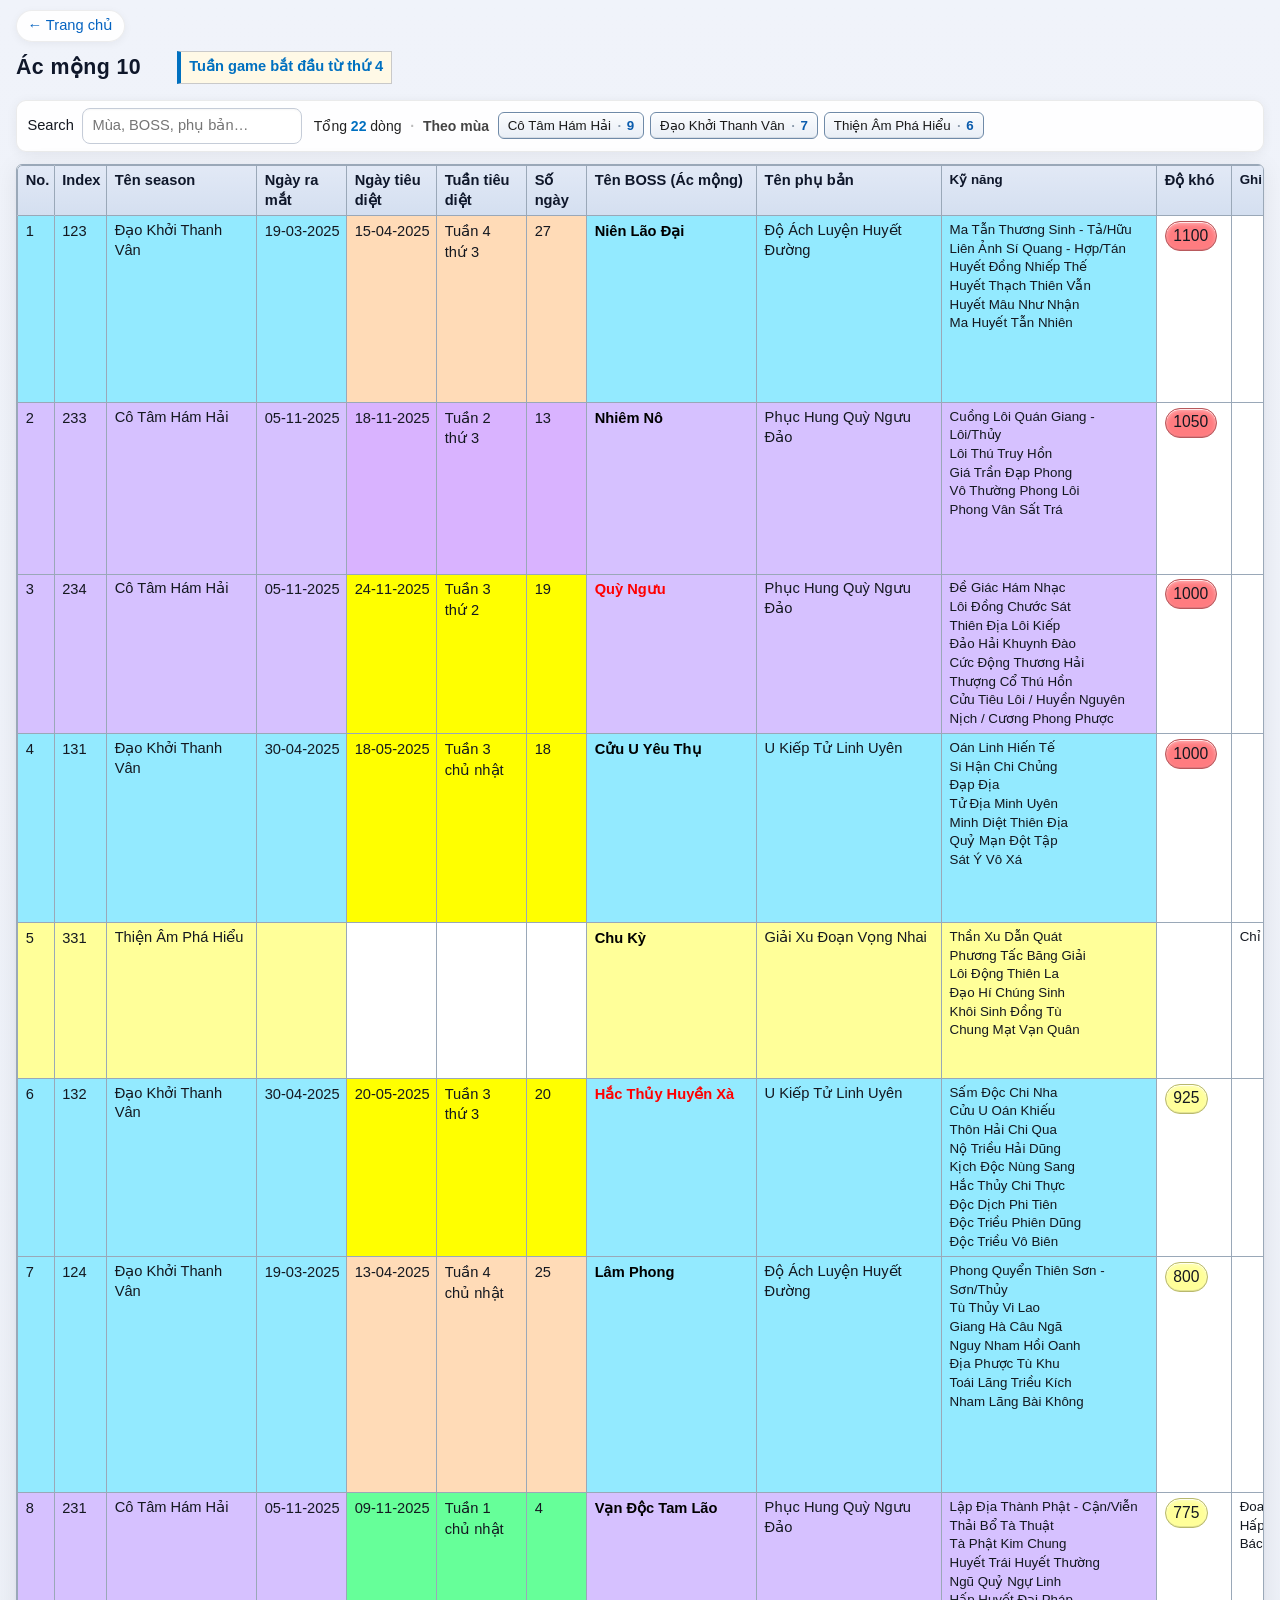
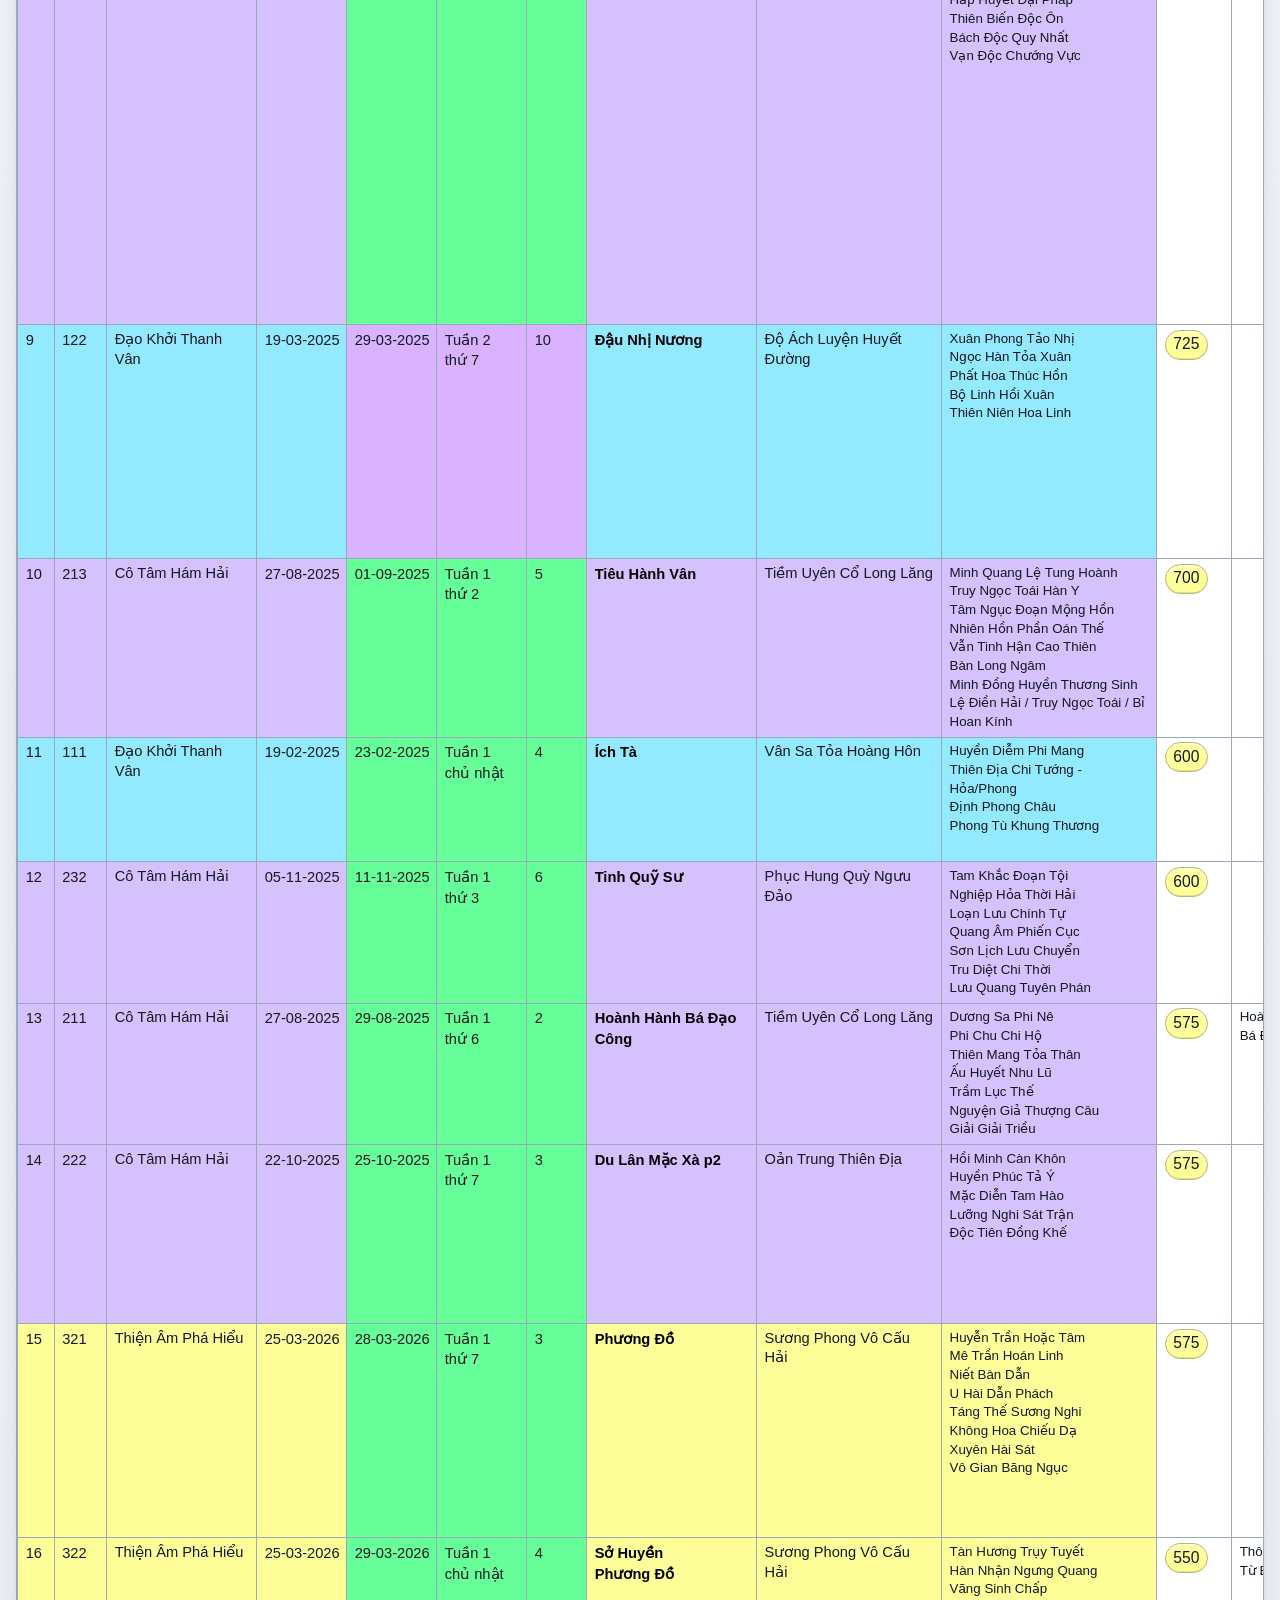
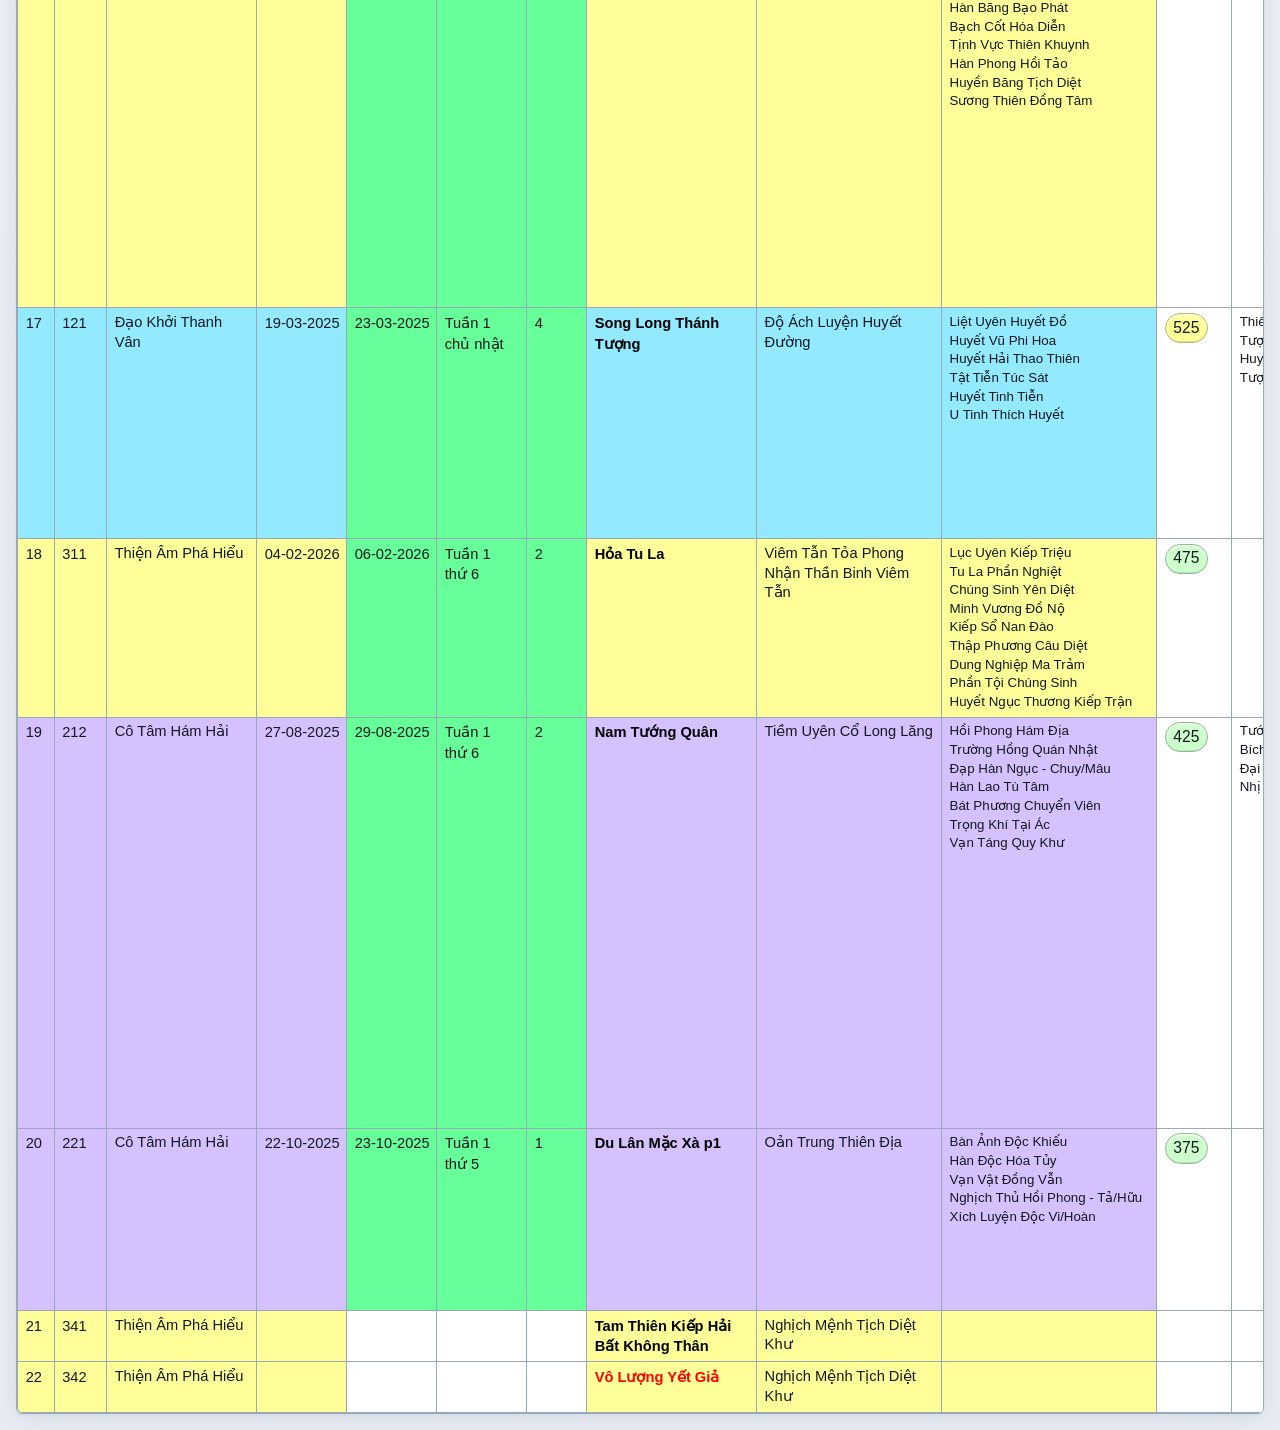
==== ac-mong-10.html @ 3aa164fb "Styling" ====
<!DOCTYPE html>
<html lang="vi">
  <head>
    <meta charset="utf-8" />
    <meta name="viewport" content="width=device-width, initial-scale=1" />
    <title>Ác mộng 10</title>
    <link rel="stylesheet" href="table-app.css" />
    <link rel="stylesheet" href="ac-mong-10.css" />
  </head>
  <body class="excel-boss-page">
    <nav class="site-nav"><a href="index.html">← Trang chủ</a></nav>
    <header class="excel-page-heading">
      <h1 id="page-title">Ác mộng 10</h1>
      <p class="ac-mong-note">Tuần game bắt đầu từ thứ 4</p>
    </header>
    <div class="toolbar">
      <label>
        Search
        <input type="search" id="search" placeholder="Mùa, BOSS, phụ bản…" autocomplete="off" />
      </label>
      <span id="status">Loading…</span>
    </div>
    <div class="table-scroll" id="table-wrap"></div>
    <script src="ac-mong-10.js"></script>
    <script src="table-app.js"></script>
    <script>
      (function () {
        var cols = [
          "No.",
          "Index",
          "Tên season",
          "Ngày ra mắt",
          "Ngày tiêu diệt",
          "Tuần tiêu diệt",
          "Số ngày",
          "Tên BOSS (Ác mộng)",
          "Tên phụ bản",
          "Kỹ năng",
          "Độ khó",
          "Ghi chú",
          "Ảnh",
        ];
        // Tỉ lệ % (tổng 100%) — cột Ảnh rộng hơn để hiển thị 1–3 hình
        var w = {
          "No.": "2.5%",
          Index: "3.5%",
          "Tên season": "10%",
          "Ngày ra mắt": "6%",
          "Ngày tiêu diệt": "6%",
          "Tuần tiêu diệt": "6%",
          "Số ngày": "4%",
          "Tên BOSS (Ác mộng)": "11.33%",
          "Tên phụ bản": "12.33%",
          "Kỹ năng": "14.34%",
          "Độ khó": "5%",
          "Ghi chú": "10%",
          Ảnh: "9%",
        };
        initBossTable({
          title: "Ác mộng 10",
          columns: cols,
          columnWidths: w,
          detailPage: "ac-mong-detail.html",
          searchKeys: ["Tên season", "Tên BOSS (Ác mộng)", "Tên phụ bản"],
          columnDisplay: {
            "No.": { noWrap: true },
            Index: { noWrap: true },
            "Ngày ra mắt": { type: "date", noWrap: true },
            "Ngày tiêu diệt": { type: "date", noWrap: true },
            "Số ngày": { noWrap: true },
            "Độ khó": { noWrap: true },
            "Kỹ năng": { preWrap: true },
            "Tên BOSS (Ác mộng)": { preWrap: true, bossExcel: true },
            "Ghi chú": { preWrap: true },
            Ảnh: { type: "images" },
          },
          tableExtraClass: "excel-ac-mong",
          skipBlankRows: true,
          seasonKey: "Tên season",
          statusLocale: "vi",
          cellBgMode: "ac-mong",
        });
      })();
    </script>
  </body>
</html>
---- table-app.css ----
* {
  box-sizing: border-box;
}

body {
  font-family: system-ui, -apple-system, Segoe UI, Roboto, sans-serif;
  margin: 0;
  padding: 1.25rem;
  background: #f5f6f8;
  color: #1a1a1a;
}

h1 {
  font-size: 1.35rem;
  font-weight: 600;
  margin: 0 0 0.75rem;
}

.toolbar {
  display: flex;
  flex-wrap: wrap;
  gap: 0.75rem;
  align-items: center;
  margin-bottom: 1rem;
}

.toolbar label {
  display: flex;
  align-items: center;
  gap: 0.5rem;
  font-size: 0.9rem;
}

#search {
  min-width: 220px;
  padding: 0.45rem 0.6rem;
  border: 1px solid #c8ccd4;
  border-radius: 6px;
  font: inherit;
}

#status {
  font-size: 0.85rem;
  color: #555;
}

.table-scroll {
  overflow-x: auto;
  overflow-y: auto;
  max-width: 100%;
  width: 100%;
  min-width: 0;
  border: 1px solid #c8ccd4;
  border-radius: 8px;
  background: #fff;
  box-shadow: 0 1px 2px rgba(0, 0, 0, 0.06);
  -webkit-overflow-scrolling: touch;
}

/* Khớp layout bảng Excel khi chỉ dùng table-app; trang boss ghi đè/ bổ sung trong ac-mong-10.css */
.table-scroll > table {
  min-width: 1500px;
}

.data-table {
  width: 100%;
  border-collapse: collapse;
  font-size: 0.875rem;
}

/* table-layout + col widths (used when columnWidths passed from initBossTable) */
.data-table.data-table--fixed {
  table-layout: fixed;
  width: auto;
  min-width: 100%;
}

/* Trang listing: --fixed không được kéo min-width xuống 100% — khớp ac-mong-10 */
.table-scroll > table.data-table.data-table--fixed {
  width: max(100%, 1500px);
  min-width: 1500px;
}

.data-table.data-table--fixed th,
.data-table.data-table--fixed td {
  overflow-wrap: break-word;
  word-wrap: break-word;
}

.data-table th,
.data-table td {
  border: 1px solid #d8dbe3;
  padding: 0.5rem 0.65rem;
  text-align: left;
  vertical-align: top;
}

.data-table thead th {
  background: #2c3e50;
  color: #fff;
  font-weight: 600;
  white-space: nowrap;
  cursor: pointer;
  user-select: none;
}

.data-table thead th:hover {
  background: #34495e;
}

.data-table thead th.sort-asc::after {
  content: " ▲";
  font-size: 0.75em;
  opacity: 0.9;
}

.data-table thead th.sort-desc::after {
  content: " ▼";
  font-size: 0.75em;
  opacity: 0.9;
}

.data-table tbody tr:nth-child(even) {
  background: #f9fafb;
}

.data-table tbody tr:hover {
  background: #eef6ff;
}
---- ac-mong-10.css ----
/* Trang chủ */
body.home-page {
  position: relative;
  font-family: Calibri, "Segoe UI", "Helvetica Neue", Arial, sans-serif;
  font-size: 1.0625rem;
  line-height: 1.5;
  color: #1a1d26;
  margin: 0;
  min-height: 100vh;
  min-height: 100dvh;
  padding: clamp(1.5rem, 5vw, 3rem);
  box-sizing: border-box;
  overflow-x: hidden;
}

.home-backdrop {
  position: fixed;
  inset: 0;
  z-index: 0;
  background: radial-gradient(1200px 600px at 15% -10%, rgba(0, 112, 192, 0.14), transparent 55%),
    radial-gradient(900px 500px at 100% 20%, rgba(99, 102, 241, 0.12), transparent 50%),
    linear-gradient(165deg, #f4f6fb 0%, #e8ecf6 45%, #dfe6f4 100%);
  pointer-events: none;
}

.home-shell {
  position: relative;
  z-index: 1;
  width: 100%;
  max-width: min(38rem, 100%);
  margin: 0 auto;
}

.home-header {
  text-align: center;
  margin-bottom: clamp(1.75rem, 4vw, 2.5rem);
}

.home-kicker {
  margin: 0 0 0.35rem;
  font-size: clamp(0.8rem, 2.2vw, 0.95rem);
  font-weight: 700;
  letter-spacing: 0.32em;
  text-transform: uppercase;
  color: #0070c0;
}

.home-title {
  margin: 0 0 0.5rem;
  font-size: clamp(2.5rem, 9vw, 3.75rem);
  font-weight: 800;
  letter-spacing: 0.05em;
  line-height: 1.02;
  color: #0f1419;
  text-shadow: 0 1px 0 rgba(255, 255, 255, 0.8);
}

.home-intro {
  margin: 0 auto;
  max-width: 26rem;
  font-size: clamp(1.05rem, 2.8vw, 1.2rem);
  font-weight: 500;
  line-height: 1.45;
  color: #475569;
}

.home-links {
  list-style: none;
  margin: 0;
  padding: 0;
  display: flex;
  flex-direction: column;
  gap: clamp(0.85rem, 2.5vw, 1.15rem);
}

.home-card {
  display: flex;
  flex-direction: column;
  align-items: flex-start;
  justify-content: center;
  gap: 0.35rem;
  min-height: 4.5rem;
  padding: clamp(1.1rem, 3vw, 1.35rem) clamp(1.15rem, 3.5vw, 1.5rem);
  text-decoration: none;
  color: inherit;
  background: #ffffff;
  border-radius: 12px;
  border: 1px solid rgba(0, 0, 0, 0.06);
  box-shadow: 0 4px 14px rgba(15, 23, 42, 0.07), 0 1px 2px rgba(15, 23, 42, 0.04);
  transition: transform 0.18s ease, box-shadow 0.18s ease, border-color 0.18s ease;
}

.home-card:hover {
  transform: translateY(-2px);
  box-shadow: 0 10px 28px rgba(15, 23, 42, 0.12), 0 2px 6px rgba(15, 23, 42, 0.06);
}

.home-card:focus-visible {
  outline: 2px solid #0070c0;
  outline-offset: 3px;
}

.home-card__label {
  font-size: clamp(1.15rem, 3.2vw, 1.35rem);
  font-weight: 700;
  line-height: 1.25;
  color: #0f172a;
}

.home-card__hint {
  font-size: clamp(0.9rem, 2.2vw, 1.05rem);
  line-height: 1.4;
  color: #64748b;
}

.home-card--ac {
  border-left: 5px solid #0070c0;
}

.home-card--ln {
  border-left: 5px solid #6366f1;
}

.home-card--pb {
  border-left: 5px solid #0d9488;
}

.home-card--ac:hover {
  border-left-color: #005a9e;
}

.home-card--ln:hover {
  border-left-color: #4f46e5;
}

.home-card--pb:hover {
  border-left-color: #0f766e;
}

.site-nav {
  margin: 0 0 0.75rem;
  font-size: 11pt;
}

body.excel-boss-page > .site-nav {
  display: inline-block;
  margin-bottom: 0.55rem;
  padding: 0.3rem 0.65rem;
  background: rgba(255, 255, 255, 0.9);
  border: 1px solid rgba(0, 0, 0, 0.07);
  border-radius: 999px;
  box-shadow: 0 2px 8px rgba(15, 23, 42, 0.05);
}

.site-nav a {
  color: #0563c1;
  text-decoration: none;
}

.site-nav a:hover {
  text-decoration: underline;
}

/* Excel-style tables (shared: Ác mộng, Luyện ngục, Phụ bản) */

body.excel-boss-page {
  font-family: Calibri, "Segoe UI", "Helvetica Neue", Arial, sans-serif;
  font-size: 11pt;
  line-height: 1.35;
  color: #141820;
  background: radial-gradient(900px 480px at 12% -5%, rgba(0, 112, 192, 0.06), transparent 50%),
    linear-gradient(180deg, #f0f3fa 0%, #e8ecf4 100%);
  min-height: 100vh;
  min-height: 100dvh;
  padding: 0.65rem 1rem 1rem;
  box-sizing: border-box;
}

body.excel-boss-page h1 {
  font-size: 16pt;
  font-weight: 700;
  color: #0f172a;
  margin: 0 0 0.55rem;
  letter-spacing: 0.02em;
}

body.excel-boss-page .excel-page-heading {
  display: flex;
  flex-direction: row;
  flex-wrap: wrap;
  align-items: center;
  column-gap: 2.25rem;
  row-gap: 0.65rem;
  margin: 0 0 1rem;
}

body.excel-boss-page .excel-page-heading h1 {
  margin: 0;
  flex: 0 1 auto;
}

.ac-mong-note {
  margin: 0;
  padding: 0.35rem 0.5rem;
  background: #fff9e6;
  border: 1px solid #c9c9c9;
  border-left: 4px solid #0070c0;
  font-size: 11pt;
  font-weight: 700;
  color: #0070c0;
  flex: 0 1 auto;
  max-width: min(100%, 42rem);
}

body.excel-boss-page #status {
  font-size: 10.5pt;
  color: #333333;
  line-height: 1.45;
  max-width: 100%;
}

/* Tóm tắt tổng + chip theo mùa (toolbar #status) */
body.excel-boss-page #status.table-status {
  display: flex;
  flex-direction: column;
  gap: 0.45rem;
  align-items: stretch;
}

body.excel-boss-page .table-status__row {
  display: flex;
  flex-wrap: wrap;
  align-items: center;
  gap: 0.35rem 0.55rem;
  width: 100%;
}

body.excel-boss-page .table-status__row--filter {
  padding-top: 0.4rem;
  margin-top: 0.05rem;
  border-top: 1px dashed #c5c5c5;
}

body.excel-boss-page .table-status__total {
  color: #222222;
  white-space: nowrap;
}

body.excel-boss-page .table-status__total-num {
  font-variant-numeric: tabular-nums;
  color: #0070c0;
}

body.excel-boss-page .table-status__sep {
  color: #bbbbbb;
  font-weight: 700;
  user-select: none;
  line-height: 1;
}

body.excel-boss-page .table-status__season-intro {
  font-weight: 600;
  color: #444444;
  flex-shrink: 0;
}

body.excel-boss-page .table-status__chips {
  display: inline-flex;
  flex-wrap: wrap;
  gap: 0.4rem;
  align-items: center;
  flex: 1;
  min-width: 0;
}

body.excel-boss-page .table-status__chip {
  display: inline-flex;
  align-items: baseline;
  gap: 0.4rem;
  padding: 0.22rem 0.55rem 0.24rem;
  background: linear-gradient(180deg, #fbfcfe 0%, #e8eef6 100%);
  border: 1px solid color-mix(in srgb, #9eb6d4 52%, #3d5a78 48%);
  border-radius: 6px;
  /* Ánh sáng phía trên (gloss), không bóng đen phía sau */
  box-shadow:
    inset 0 1px 0 rgba(255, 255, 255, 0.92),
    inset 0 2px 5px rgba(255, 255, 255, 0.45),
    inset 0 -1px 0 rgba(15, 23, 42, 0.1);
  font-size: 10pt;
  line-height: 1.35;
  max-width: 100%;
}

body.excel-boss-page .table-status__chip-name {
  color: #1a1a1a;
  overflow: hidden;
  text-overflow: ellipsis;
  white-space: nowrap;
  max-width: min(18rem, 100%);
}

body.excel-boss-page .table-status__chip-num {
  font-weight: 700;
  font-variant-numeric: tabular-nums;
  color: #0b5cad;
  flex-shrink: 0;
}

body.excel-boss-page .table-status__chip-num::before {
  content: "·";
  display: inline-block;
  margin-right: 0.35rem;
  color: #8a9aab;
  font-weight: 700;
}

/* Chip trong bảng (Độ khó: nền tier + chữ đen) & chi tiết — ôm sát nội dung */
body.excel-boss-page .boss-data-chip,
body.boss-detail-page--ac-mong-detail .boss-data-chip {
  display: inline-flex;
  align-items: center;
  justify-content: center;
  width: fit-content;
  max-width: 100%;
  padding: 0.16rem 0.48rem 0.18rem;
  border-radius: 999px;
  border-width: 1px;
  border-style: solid;
  /* border-color do JS (BOSS_TABLE_BOSS_CHIP_BORDER_FOR_BG) theo nền chip */
  box-shadow:
    inset 0 1px 0 rgba(255, 255, 255, 0.75),
    inset 0 2px 4px rgba(255, 255, 255, 0.42),
    inset 0 -1px 0 rgba(15, 23, 42, 0.12);
  font-size: inherit;
  line-height: var(--ac-detail-row-lh, 1.45);
  color: #141820;
  font-weight: 500;
  box-sizing: border-box;
}

body.excel-boss-page table.excel-ac-mong td[data-col="Độ khó"] {
  vertical-align: top;
}

body.excel-boss-page table.excel-ac-mong td[data-col="Độ khó"] .boss-data-chip {
  font-size: 11.75pt;
  font-weight: 500;
}

body.excel-boss-page .table-status__hint {
  font-size: 10pt;
  color: #666666;
}

body.excel-boss-page .table-status__filter {
  font-style: normal;
  font-weight: 600;
  color: #1f5f0a;
}

body.excel-boss-page .toolbar {
  margin-bottom: 0.75rem;
  padding: 0.45rem 0.65rem;
  background: rgba(255, 255, 255, 0.92);
  border: 1px solid rgba(0, 0, 0, 0.08);
  border-radius: 10px;
  box-shadow: 0 2px 12px rgba(15, 23, 42, 0.06);
  align-items: center;
}

body.excel-boss-page .toolbar label {
  font-size: 11pt;
}

body.excel-boss-page #search {
  font-size: 11pt;
  border-radius: 8px;
  border: 1px solid #c5ccd8;
  box-shadow: inset 0 1px 2px rgba(0, 0, 0, 0.04);
}

body.excel-boss-page .table-scroll {
  /* Cùng độ dày + màu với viền ô (divider) bên trong */
  border: 0.5px solid #9aa8b8;
  border-radius: 6px;
  box-shadow: 0 4px 24px rgba(15, 23, 42, 0.08), 0 1px 3px rgba(15, 23, 42, 0.04);
  background: #ffffff;
  width: 100%;
  max-width: 100%;
  min-width: 0;
  overflow-x: auto;
  overflow-y: auto;
  -webkit-overflow-scrolling: touch;
  background-clip: padding-box;
}

/* Bảng list: tối thiểu 1500px; khung .table-scroll cuộn ngang */
body.excel-boss-page .table-scroll > table,
body.excel-boss-page .table-scroll table.excel-ac-mong,
body.excel-boss-page .table-scroll table.data-table {
  min-width: 1500px;
}

/* Excel-like table — separate + viền phải/dưới để góc không đè đôi, bo góc nét */
body.excel-boss-page table.excel-ac-mong {
  font-family: Calibri, "Segoe UI", sans-serif;
  font-size: 11pt;
  width: max(100%, 1500px);
  border-collapse: separate;
  border-spacing: 0;
  border: none;
}

body.excel-boss-page table.excel-ac-mong th,
body.excel-boss-page table.excel-ac-mong td {
  border: none;
  border-right: 0.5px solid #9aa8b8;
  border-bottom: 0.5px solid #9aa8b8;
  padding: 0.3rem 0.48rem;
  vertical-align: top;
}

body.excel-boss-page table.excel-ac-mong thead tr:first-child th {
  border-top: 0.5px solid #9aa8b8;
}

body.excel-boss-page table.excel-ac-mong thead tr th:first-child,
body.excel-boss-page table.excel-ac-mong tbody tr td:first-child {
  border-left: 0.5px solid #9aa8b8;
}

body.excel-boss-page table.excel-ac-mong thead tr:first-child th:first-child {
  border-top-left-radius: 5px;
}

body.excel-boss-page table.excel-ac-mong thead tr:first-child th:last-child {
  border-top-right-radius: 5px;
}

body.excel-boss-page table.excel-ac-mong tbody tr:last-child td:first-child {
  border-bottom-left-radius: 5px;
}

body.excel-boss-page table.excel-ac-mong tbody tr:last-child td:last-child {
  border-bottom-right-radius: 5px;
}

body.excel-boss-page table.excel-ac-mong thead th {
  background: linear-gradient(180deg, #e2e9f6 0%, #d4dff0 100%);
  color: #0f172a;
  font-weight: 700;
  font-size: 11pt;
  white-space: normal;
  overflow-wrap: normal;
  word-break: normal;
  word-wrap: normal;
  hyphens: none;
  cursor: pointer;
}

body.excel-boss-page table.excel-ac-mong thead th:hover {
  background: linear-gradient(180deg, #d6e0f2 0%, #c8d4ea 100%);
}

body.excel-boss-page table.excel-ac-mong:not(.excel-ac-mong--fills) tbody tr:nth-child(even) {
  background: #f4f6fa;
}

body.excel-boss-page table.excel-ac-mong:not(.excel-ac-mong--fills) tbody tr:nth-child(odd) {
  background: #ffffff;
}

body.excel-boss-page table.excel-ac-mong:not(.excel-ac-mong--fills) tbody tr:hover {
  background: #e8f4ff;
}

body.excel-boss-page tbody tr.data-table__row--detail {
  cursor: pointer;
}

body.excel-boss-page tbody tr.data-table__row--detail:focus {
  outline: 2px solid #0070c0;
  outline-offset: -2px;
}

body.excel-boss-page tbody tr.data-table__row--detail:hover {
  background: #ddebf7 !important;
}

body.excel-boss-page table.excel-ac-mong td.cell-tuan-tieu-diet {
  line-height: 1.35;
  vertical-align: top;
}

/* Per-cell fills from Excel — không ghi đè bằng zebra */
body.excel-boss-page table.excel-ac-mong.excel-ac-mong--fills tbody tr {
  background: transparent;
}

body.excel-boss-page table.excel-ac-mong.excel-ac-mong--fills tbody tr:hover td {
  filter: brightness(0.97);
}

body.excel-boss-page table.excel-ac-mong thead th.sort-asc::after,
body.excel-boss-page table.excel-ac-mong thead th.sort-desc::after {
  color: #000;
}

/* Cột dài — chữ nhỏ hơn một chút để vừa ô */
body.excel-boss-page table.excel-ac-mong th[data-col="Kỹ năng"],
body.excel-boss-page table.excel-ac-mong td[data-col="Kỹ năng"],
body.excel-boss-page table.excel-ac-mong th[data-col="Ghi chú"],
body.excel-boss-page table.excel-ac-mong td[data-col="Ghi chú"] {
  font-size: 10pt;
}

/* Phụ bản 5 — tiêu đề cột Boss */
body.excel-boss-page table.excel-phu-ban th[data-col^="Boss "] {
  font-size: 10.5pt;
}

/* Phụ bản 5 — tên boss + ảnh bên dưới (giống layout Excel) */
body.excel-boss-page table.excel-phu-ban td.cell-boss-with-img {
  vertical-align: top;
}

body.excel-boss-page table.excel-phu-ban .boss-cell__name {
  font-size: 10pt;
  line-height: 1.38;
  margin-bottom: 0.28rem;
}

body.excel-boss-page table.excel-phu-ban .boss-cell__fig {
  display: flex;
  flex-wrap: wrap;
  gap: 4px;
  align-items: flex-start;
  align-content: flex-start;
  line-height: 0;
  margin-top: 0.1rem;
}

/* Không flex-grow — viền ôm sát kích thước ảnh (tránh kéo giãn ô rỗng trong border) */
body.excel-boss-page table.excel-phu-ban .boss-cell__fig img {
  display: block;
  flex: 0 1 auto;
  min-width: 0;
  max-width: 100%;
  max-height: 176px;
  width: auto;
  height: auto;
  object-fit: contain;
  box-sizing: border-box;
  margin: 0;
  padding: 0;
  border: 1px solid #aeb6c4;
  border-radius: 4px;
  background: transparent;
  transform: translateZ(0);
  backface-visibility: hidden;
}

body.excel-boss-page table.excel-phu-ban .boss-cell__fig img:only-child {
  max-width: 100%;
}

body.excel-boss-page table.excel-phu-ban .boss-cell__fig img:not(:only-child) {
  max-width: calc(50% - 2px);
}

/* Multiline cells (Kỹ năng, BOSS) — giữ xuống dòng như Excel */
body.excel-boss-page table.excel-ac-mong td[style*="white-space"] {
  line-height: 1.4;
}

/* Cột ảnh BOSS — padding trái/phải 4px; ảnh fill bề ngang vùng nội dung ô */
body.excel-boss-page table.excel-ac-mong td.cell-images {
  vertical-align: middle;
  padding: 3px 4px;
  line-height: 0;
  box-sizing: border-box;
}

body.excel-boss-page .boss-image-strip {
  display: flex;
  flex-wrap: wrap;
  gap: 3px;
  align-items: center;
  justify-content: center;
  width: 100%;
  box-sizing: border-box;
}

/* Listing Ác mộng / Luyện ngục — ảnh full width strip (đã trừ padding ô) */
body.excel-boss-page .boss-image-strip img {
  display: block;
  max-width: 100%;
  width: auto;
  height: auto;
  max-height: none;
  object-fit: contain;
  box-sizing: border-box;
  margin: 0;
  padding: 0;
  border: 1px solid #6d7480;
  border-radius: 4px;
  background: transparent;
  transform: translateZ(0);
  backface-visibility: hidden;
}

/* Cột %: bảng full width; ô chữ xuống dòng trong khung cột (tránh tràn ngang) */
body.excel-boss-page table.excel-ac-mong.data-table--fixed {
  width: 100%;
  min-width: 100%;
}

/* Listing trong .table-scroll: không để --fixed ghi đè min 1500px (rule trên dùng cho ngữ cảnh khác nếu có) */
body.excel-boss-page .table-scroll table.excel-ac-mong.data-table--fixed {
  width: max(100%, 1500px);
  min-width: 1500px;
}

/* Trang listing Phụ bản 5 (phu-ban-5.html) — min-width bảng 420px */
body.excel-boss-page--phu-ban-5-list .table-scroll > table,
body.excel-boss-page--phu-ban-5-list .table-scroll table.excel-ac-mong,
body.excel-boss-page--phu-ban-5-list .table-scroll table.data-table {
  min-width: 420px;
}

body.excel-boss-page--phu-ban-5-list table.excel-ac-mong {
  width: max(100%, 420px);
}

body.excel-boss-page--phu-ban-5-list .table-scroll table.excel-ac-mong.data-table--fixed {
  width: max(100%, 420px);
  min-width: 420px;
}

/* Tiêu đề cột: chỉ xuống dòng giữa các từ, không ngắt giữa một từ */
body.excel-boss-page table.excel-ac-mong.data-table--fixed th {
  overflow-wrap: normal;
  word-wrap: normal;
  word-break: normal;
}

body.excel-boss-page table.excel-ac-mong.data-table--fixed td {
  overflow-wrap: break-word;
  word-wrap: break-word;
}

body.excel-boss-page table.excel-ac-mong.data-table--fixed td.cell-images {
  overflow: visible;
}

/* Trang chi tiết — viewport: cuộn trong panel, ít scroll cả trang */
html:has(body.boss-detail-page) {
  height: 100%;
}

body.boss-detail-page {
  margin: 0;
  min-height: 100vh;
  min-height: 100dvh;
  height: auto;
  padding: 0.55rem 0.85rem 0.55rem;
  box-sizing: border-box;
  display: flex;
  flex-direction: column;
  gap: 0.85rem;
  overflow-x: hidden;
  overflow-y: auto;
  background: radial-gradient(900px 420px at 8% 0%, rgba(0, 112, 192, 0.09), transparent 55%),
    radial-gradient(700px 380px at 100% 30%, rgba(99, 102, 241, 0.07), transparent 50%),
    linear-gradient(180deg, #e9edf6 0%, #e4e9f3 100%);
  color: #141820;
}

body.boss-detail-page .site-nav {
  flex: 0 0 auto;
  margin: 0;
  padding: 0.35rem 0.75rem;
  font-size: 10.5pt;
  background: rgba(255, 255, 255, 0.88);
  border: 1px solid rgba(0, 0, 0, 0.07);
  border-radius: 999px;
  box-shadow: 0 2px 10px rgba(15, 23, 42, 0.06);
  width: fit-content;
  max-width: 100%;
}

body.boss-detail-page article.boss-detail {
  flex: 1 1 0;
  min-height: 0;
  display: flex;
  flex-direction: column;
  max-width: none;
  width: 100%;
}

body.boss-detail-page .boss-detail__back {
  flex: 0 0 auto;
  margin: 0 0 0.35rem;
  font-size: 10.5pt;
}

body.boss-detail-page .boss-detail__back a {
  color: #0b4f8a;
  font-weight: 600;
  text-decoration: none;
}

body.boss-detail-page .boss-detail__back a:hover {
  text-decoration: underline;
}

body.boss-detail-page .boss-detail__title {
  flex: 0 0 auto;
  font-size: clamp(1.05rem, 2.2vw, 1.45rem);
  font-weight: 800;
  margin: 0 0 0.5rem;
  line-height: 1.25;
  padding: 0.45rem 0.65rem 0.5rem 0.75rem;
  background: linear-gradient(135deg, #ffffff 0%, #f3f7ff 100%);
  border-left: 4px solid #0070c0;
  border-radius: 0 10px 10px 0;
  box-shadow: 0 3px 18px rgba(0, 70, 140, 0.1);
}

body.boss-detail-page .boss-detail__error {
  flex: 0 0 auto;
  padding: 0.65rem 0.85rem;
  background: #fff8e6;
  border: 1px solid #e5c76a;
  border-radius: 8px;
  margin-bottom: 0.65rem;
}

body.boss-detail-page .boss-detail__layout {
  flex: 1 1 0;
  min-height: 0;
  display: grid;
  /* Mỗi section tối thiểu ~460px; hẹp hơn thì cột sau xuống hàng (tránh chữ bẻ quá nhiều) */
  --boss-detail-section-min: 460px;
  grid-template-columns: repeat(
    auto-fit,
    minmax(min(100%, var(--boss-detail-section-min)), 1fr)
  );
  gap: 0.75rem 1rem;
  align-items: stretch;
  width: 100%;
  container-type: inline-size;
  container-name: boss-detail;
}

body.boss-detail-page .boss-detail__main {
  min-width: 0;
  min-height: 0;
  overflow: auto;
  padding: 0.55rem 0.65rem 0.65rem;
  background: #ffffff;
  border-radius: 10px;
  border: 1px solid rgba(0, 0, 0, 0.07);
  box-shadow: 0 4px 22px rgba(15, 23, 42, 0.07);
  -webkit-overflow-scrolling: touch;
}

/* Cuộn nội dung trong aside ảnh / cột phụ — không áp cho cột video (xem .boss-detail__aside--videos) */
body.boss-detail-page .boss-detail__aside:not(.boss-detail__aside--videos) {
  min-width: 0;
  min-height: 0;
  overflow: auto;
  align-self: stretch;
  padding: 0.55rem 0.6rem 0.65rem;
  background: #ffffff;
  border-radius: 10px;
  border: 1px solid rgba(0, 0, 0, 0.07);
  box-shadow: 0 4px 22px rgba(15, 23, 42, 0.07);
  -webkit-overflow-scrolling: touch;
}

body.boss-detail-page .boss-detail__fields-inner {
  display: grid;
  grid-template-columns: repeat(2, minmax(0, 1fr));
  gap: 0.35rem 0.85rem;
  margin: 0;
  font-size: 10.5pt;
  align-content: start;
}

@media (min-width: 1180px) {
  body.boss-detail-page:not(.boss-detail-page--phu-ban) .boss-detail__fields-inner {
    grid-template-columns: repeat(3, minmax(0, 1fr));
  }
}

body.boss-detail-page .boss-detail__field {
  display: grid;
  grid-template-columns: minmax(6.5rem, 9.5rem) minmax(0, 1fr);
  gap: 0.2rem 0.65rem;
  align-items: start;
  min-width: 0;
  padding-bottom: 0.35rem;
  border-bottom: 1px solid #e8e8e8;
}

body.boss-detail-page .boss-detail__field--wide {
  grid-column: 1 / -1;
  grid-template-columns: minmax(6.5rem, 11rem) minmax(0, 1fr);
}

body.boss-detail-page .boss-detail__field dt {
  margin: 0;
  font-weight: 700;
  font-size: 0.92em;
  color: #334155;
  letter-spacing: 0.01em;
}

body.boss-detail-page .boss-detail__field dd {
  margin: 0;
  min-width: 0;
}

body.boss-detail-page .boss-detail__field dd.boss-detail__pre {
  white-space: pre-wrap;
  line-height: 1.42;
  overflow-wrap: break-word;
}

body.boss-detail-page .boss-detail__boss {
  font-weight: 700;
}

body.boss-detail-page .boss-detail__gallery {
  display: flex;
  flex-direction: column;
  flex-wrap: nowrap;
  gap: 0.65rem;
  align-items: center;
  margin: 0;
  width: 100%;
}

body.boss-detail-page .boss-detail__gallery-empty {
  margin: 0;
  color: #666;
  font-size: 10.5pt;
}

body.boss-detail-page .boss-detail__gallery img {
  display: block;
  width: auto;
  max-width: 100%;
  height: auto;
  max-height: min(50vh, 480px);
  object-fit: contain;
  box-sizing: border-box;
  margin: 0;
  padding: 0;
  border: 1px solid #6d7480;
  background: transparent;
  border-radius: 4px;
  transform: translateZ(0);
  backface-visibility: hidden;
}

body.boss-detail-page .boss-detail__gallery--inline {
  flex-direction: row;
  flex-wrap: wrap;
  margin-top: 0.5rem;
}

body.boss-detail-page .boss-detail__gallery--inline img {
  display: block;
  width: auto;
  max-width: min(48%, 280px);
  max-height: 220px;
  margin: 0;
  padding: 0;
}

/* Chi tiết Ác mộng — 3 cột: info (hơi rộng) | ảnh (sát hình) | video (nhận phần fr lớn). Màn hẹp vẫn dùng auto-fit bên dưới. */
body.boss-detail-page--ac-mong-detail .boss-detail__layout {
  --boss-detail-section-min: 400px;
  grid-template-rows: minmax(0, 1fr);
  min-height: 0;
}

@media (min-width: 1150px) {
  body.boss-detail-page--ac-mong-detail .boss-detail__layout:not(.boss-detail__layout--no-video) {
    grid-template-columns:
      minmax(550px, 1.35fr)
      minmax(0, max-content)
      minmax(400px, 2.4fr);
  }
}

body.boss-detail-page--ac-mong-detail .boss-detail__layout--no-video {
  grid-template-columns: repeat(
    auto-fit,
    minmax(min(100%, var(--boss-detail-section-min)), 1fr)
  );
}

body.boss-detail-page--ac-mong-detail .boss-detail__info-col,
body.boss-detail-page--ac-mong-detail .boss-detail__images-col {
  min-height: 0;
  overflow-x: hidden;
  overflow-y: auto;
  -webkit-overflow-scrolling: touch;
}

body.boss-detail-page--ac-mong-detail .boss-detail__info-col {
  min-width: 0;
  --ac-detail-row-lh: 1.45;
  font-size: 11.25pt;
}

body.boss-detail-page--ac-mong-detail .boss-detail__images-col {
  box-sizing: border-box;
  padding: 0.55rem 6px 0.65rem;
}

body.boss-detail-page--ac-mong-detail .boss-detail__images-col .boss-detail__gallery {
  width: fit-content;
  max-width: 100%;
  margin-left: auto;
  margin-right: auto;
}

/* Tab Word: cột nhãn cố định (căn phải), cột giá trị thẳng hàng; cùng font-size + line-height */
body.boss-detail-page--ac-mong-detail .boss-detail__fields-inner {
  display: flex;
  flex-direction: column;
  gap: 0;
  width: 100%;
  font-size: inherit;
}

body.boss-detail-page--ac-mong-detail .boss-detail__info-col .boss-detail__field {
  display: grid;
  grid-template-columns: 12.5rem minmax(0, 1fr);
  column-gap: 1.5rem;
  row-gap: 0;
  align-items: baseline;
  width: 100%;
  box-sizing: border-box;
  padding: 0.38rem 0;
  margin: 0;
  border-bottom: 1px solid #e8e8e8;
}

body.boss-detail-page--ac-mong-detail .boss-detail__info-col .boss-detail__field--wide {
  grid-template-columns: 12.5rem minmax(0, 1fr);
}

body.boss-detail-page--ac-mong-detail .boss-detail__info-col .boss-detail__field dt {
  margin: 0;
  padding: 0;
  font-weight: 400;
  font-size: 1em;
  color: #334155;
  text-align: right;
  word-break: normal;
  overflow-wrap: normal;
  hyphens: none;
  line-height: var(--ac-detail-row-lh);
}

body.boss-detail-page--ac-mong-detail .boss-detail__info-col .boss-detail__field dt::after {
  content: ':';
  font-weight: inherit;
}

body.boss-detail-page--ac-mong-detail .boss-detail__info-col .boss-detail__field dd {
  margin: 0;
  padding: 0;
  text-align: left;
  font-size: 1em;
  font-weight: 500;
  color: #1e293b;
  word-break: normal;
  overflow-wrap: normal;
  line-height: var(--ac-detail-row-lh);
  min-width: 0;
}

body.boss-detail-page--ac-mong-detail .boss-detail__info-col dd.boss-detail__boss {
  font-weight: 700;
  line-height: var(--ac-detail-row-lh);
}

body.boss-detail-page--ac-mong-detail .boss-detail__info-col dd.boss-detail__pre {
  white-space: pre-wrap;
  word-break: normal;
  overflow-wrap: normal;
  line-height: var(--ac-detail-row-lh);
}

body.boss-detail-page--ac-mong-detail .boss-detail__images-block {
  margin: 0;
  padding: 0;
  border: none;
  min-width: 0;
}

body.boss-detail-page--ac-mong-detail .boss-detail__images-col .boss-detail__gallery img {
  max-height: min(52vh, 520px);
  margin: 0;
  padding: 0;
}

/* Cột Video — không cuộn trong khung; khung player có min-height 16:9 theo bề ngang cột */
body.boss-detail-page .boss-detail__aside--videos {
  display: flex;
  flex-direction: column;
  gap: 0.35rem;
  align-self: start;
  box-sizing: border-box;
  min-width: 0;
  width: 100%;
  max-width: 100%;
  overflow-x: hidden;
  overflow-y: visible;
  padding: 0.55rem 0.6rem 0.65rem;
  background: #ffffff;
  border-radius: 10px;
  border: 1px solid rgba(0, 0, 0, 0.07);
  box-shadow: 0 4px 22px rgba(15, 23, 42, 0.07);
  container-type: inline-size;
  container-name: boss-video;
}

body.boss-detail-page .boss-detail__video-heading {
  flex: 0 0 auto;
  margin: 0 0 0.15rem;
  font-size: 0.82rem;
  font-weight: 800;
  color: #334155;
  letter-spacing: 0.04em;
  text-transform: uppercase;
}

body.boss-detail-page .boss-detail__video-stack {
  display: flex;
  flex-direction: column;
  gap: 0.65rem;
  flex: 0 0 auto;
  width: 100%;
  min-height: 0;
}

body.boss-detail-page .boss-detail__video-frame {
  flex: 0 0 auto;
  position: relative;
  width: 100%;
  aspect-ratio: 16 / 9;
  /* Sàn chiều cao: ~200px hoặc 9/16 bề ngang cột (boss-video); tránh iframe bị ép trong ô scroll nhỏ */
  min-height: max(12.5rem, calc(100cqi * 9 / 16));
  min-width: 0;
  border-radius: 10px;
  overflow: hidden;
  background: #0f172a;
  border: 1px solid rgba(15, 23, 42, 0.28);
  box-shadow: 0 4px 16px rgba(15, 23, 42, 0.12);
}

body.boss-detail-page .boss-detail__video-frame iframe {
  position: absolute;
  inset: 0;
  width: 100%;
  height: 100%;
  border: none;
}

/*
 * Phụ bản 5 chi tiết + video: flex wrap — không đủ chỗ cho main + video (min) thì xuống hàng;
 * video ~400px; cùng logic min-height iframe như trên.
 */
body.boss-detail-page--phu-ban .boss-detail__layout:not(.boss-detail__layout--no-video) {
  display: flex;
  flex-wrap: wrap;
  align-content: stretch;
  align-items: stretch;
  gap: 0.75rem 1rem;
  min-height: 0;
}

/*
 * Main + video cạnh nhau: không cho main co nhỏ hơn 350px — flex-wrap tách hàng
 * (min(100%, 350px) để màn rất hẹp vẫn không tràn ngang).
 */
body.boss-detail-page--phu-ban
  .boss-detail__layout:not(.boss-detail__layout--no-video)
  > .boss-detail__main {
  flex: 1 1 520px;
  min-width: min(100%, 350px);
  max-width: 100%;
}

body.boss-detail-page--phu-ban
  .boss-detail__layout:not(.boss-detail__layout--no-video)
  > .boss-detail__aside--videos {
  flex: 0 1 400px;
  width: min(100%, 400px);
  min-width: min(100%, 400px);
  max-width: 100%;
  box-sizing: border-box;
}

/*
 * Luyện ngục & Ác mộng (3 cột): khi layout ~2 cột, video (con thứ 3) full hàng dưới.
 * Khoảng container gần với 2×min-width … 3×min-width (400px + gap).
 */
@container boss-detail (min-width: 50rem) and (max-width: 79rem) {
  .boss-detail__aside--videos:nth-child(3) {
    grid-column: 1 / -1;
  }
}

/* Ác mộng 3 cột: khi cột xếp chồng, tách ảnh / video bằng viền ngang */
@container boss-detail (max-width: 52rem) {
  .boss-detail__layout--ac-mong-3col .boss-detail__images-col {
    border-top: 1px solid #e2e8f0;
    padding-top: 0.65rem;
    max-height: min(52vh, 480px);
  }

  .boss-detail__layout--ac-mong-3col .boss-detail__aside--videos {
    border-top: 1px solid #e2e8f0;
    padding-top: 0.65rem;
  }
}

@media (max-width: 1000px) {
  body.boss-detail-page--ac-mong-detail .boss-detail__images-col {
    max-height: min(48vh, 420px);
  }
}

/* Rất hẹp: mỗi field = nhãn một dòng, giá trị dòng dưới full width */
@media (max-width: 720px) {
  body.boss-detail-page--ac-mong-detail .boss-detail__info-col {
    font-size: 10.75pt;
  }

  body.boss-detail-page--ac-mong-detail .boss-detail__info-col .boss-detail__field,
  body.boss-detail-page--ac-mong-detail .boss-detail__info-col .boss-detail__field--wide {
    grid-template-columns: 1fr;
    column-gap: 0;
    row-gap: 0.2rem;
    align-items: start;
    padding: 0.42rem 0;
  }

  body.boss-detail-page--ac-mong-detail .boss-detail__info-col .boss-detail__field dt {
    text-align: left;
  }

  body.boss-detail-page--ac-mong-detail .boss-detail__info-col .boss-detail__field dd {
    overflow-wrap: break-word;
    word-break: normal;
  }

  body.boss-detail-page--ac-mong-detail .boss-detail__info-col dd.boss-detail__pre {
    overflow-wrap: break-word;
  }
}

/* Chi tiết Phụ bản 5 — một cột, meta + 3 boss ngang */
body.boss-detail-page--phu-ban .boss-detail__layout {
  grid-template-columns: 1fr;
  grid-template-rows: auto;
  min-height: 0;
}

body.boss-detail-page--phu-ban .boss-detail__main {
  display: flex;
  flex-direction: column;
  /* Không dùng min-height:0 + height:100% — trên màn nhỏ flex cha không có chiều cao xác định → fields-inner co về 0 */
  flex: 1 1 auto;
  min-height: min-content;
  height: auto;
  align-self: stretch;
  overflow: hidden;
}

body.boss-detail-page--phu-ban .boss-detail__title {
  margin-bottom: 0.65rem;
}

body.boss-detail-page--phu-ban .boss-detail__fields-inner--phu-ban {
  display: flex;
  flex-direction: column;
  flex: 1 1 auto;
  min-height: min-content;
  min-width: 0;
  gap: 0.65rem;
  overflow: hidden;
}

body.boss-detail-page--phu-ban .boss-detail__phu-meta {
  display: flex;
  flex-direction: row;
  flex-wrap: wrap;
  align-items: stretch;
  gap: 0.45rem 0.85rem;
  padding: 0.55rem 0.7rem 0.6rem;
  background: linear-gradient(180deg, #fbfcfe 0%, #f1f5f9 100%);
  border: 1px solid #c5cfde;
  border-radius: 10px;
  box-shadow: 0 1px 4px rgba(15, 23, 42, 0.06);
  flex: 0 0 auto;
}

body.boss-detail-page--phu-ban .boss-detail__field--phu-meta {
  display: grid;
  grid-template-columns: auto minmax(0, 1fr);
  gap: 0.25rem 0.45rem;
  align-items: baseline;
  flex: 1 1 140px;
  min-width: 0;
  margin: 0;
  padding: 0;
  border-bottom: none;
}

body.boss-detail-page--phu-ban .boss-detail__field--phu-meta:last-child {
  flex: 2 1 220px;
}

body.boss-detail-page--phu-ban .boss-detail__field--phu-meta dt {
  font-weight: 800;
  font-size: 0.92em;
  color: #0f172a;
  letter-spacing: normal;
  white-space: nowrap;
}

body.boss-detail-page--phu-ban .boss-detail__field--phu-meta dd {
  font-size: 1.02em;
  font-weight: 600;
  color: #1e293b;
  line-height: 1.35;
}

body.boss-detail-page--phu-ban .boss-detail__field--phu-meta dd.boss-detail__pre {
  line-height: 1.4;
}

body.boss-detail-page--phu-ban .boss-detail__phu-bosses {
  display: grid;
  /* min(100%, 350px): màn hẹp hơn 350px vẫn một cột full width, không clip ngang */
  grid-template-columns: repeat(auto-fit, minmax(min(100%, 350px), 1fr));
  grid-auto-rows: minmax(min(11rem, 26vh), auto);
  gap: 0.55rem 0.95rem;
  align-items: stretch;
  flex: 1 1 0;
  min-height: 0;
  min-width: 0;
  overflow-x: hidden;
  overflow-y: auto;
  -webkit-overflow-scrolling: touch;
}

/* Nhãn Boss 1–3 một hàng; nội dung + ảnh full width cột (ảnh không thụt theo lưới 2 cột với tên) */
body.boss-detail-page--phu-ban .boss-detail__field--phu-boss {
  display: flex;
  flex-direction: column;
  align-items: stretch;
  gap: 0.4rem;
  margin: 0;
  border-bottom: none;
  border: 1px solid #b0bccf;
  border-radius: 10px;
  padding: 0.5rem 0.45rem 0.65rem;
  background: linear-gradient(180deg, #ffffff 0%, #f7f9fc 100%);
  box-sizing: border-box;
  box-shadow: 0 2px 10px rgba(15, 23, 42, 0.05);
  min-height: min(13rem, 32vh);
  height: auto;
  align-self: stretch;
}

body.boss-detail-page--phu-ban .boss-detail__field--phu-boss dt {
  flex: 0 0 auto;
  font-weight: 800;
  font-size: 0.95em;
  color: #0f172a;
}

body.boss-detail-page--phu-ban .boss-detail__field--phu-boss .boss-detail__pre {
  font-size: 1.02em;
  font-weight: 600;
  color: #1e293b;
  line-height: 1.42;
  white-space: pre-line;
}

body.boss-detail-page--phu-ban .boss-detail__boss-cell {
  display: flex;
  flex-direction: column;
  align-items: stretch;
  gap: 0.35rem;
  flex: 1 1 auto;
  min-width: 0;
  min-height: min(11rem, 28vh);
  overflow-x: hidden;
  overflow-y: visible;
  align-self: stretch;
  width: 100%;
}

/* Cuộn chỉ trong khung ảnh; chiều cao do ảnh (aspect-ratio theo file — JS set sau load) */
body.boss-detail-page--phu-ban .boss-detail__phu-img-scroll {
  flex: 1 1 auto;
  min-height: 0;
  width: 100%;
  overflow-x: hidden;
  overflow-y: auto;
  -webkit-overflow-scrolling: touch;
  margin-top: 0.15rem;
  padding-right: 2px;
  box-sizing: border-box;
}

/* Ảnh full width ô boss (không căn giữa / không thụt theo cột tên) */
body.boss-detail-page--phu-ban .boss-detail__phu-bosses .boss-detail__gallery--phu-single {
  flex: 0 0 auto;
  flex-direction: column;
  width: 100%;
  margin-top: 0;
  gap: 0;
  align-items: stretch;
  justify-content: flex-start;
  min-height: 0;
}

body.boss-detail-page--phu-ban .boss-detail__phu-bosses .boss-detail__gallery--phu-single img {
  width: 100%;
  max-width: 100%;
  height: auto;
  display: block;
  max-height: none;
  /* Placeholder trước khi load; phu-ban-5-detail ghi đè theo naturalWidth/Height */
  aspect-ratio: 4 / 3;
  object-fit: contain;
  object-position: top center;
  box-sizing: border-box;
  margin: 0;
  padding: 0;
  border: 1px solid #6d7480;
  border-radius: 4px;
  background: rgba(15, 23, 42, 0.04);
  transform: translateZ(0);
  backface-visibility: hidden;
}

/* Từ 2 ảnh: xếp dọc, mỗi ảnh dùng gần hết chiều ngang ô → hiển thị to hơn */
body.boss-detail-page--phu-ban .boss-detail__phu-bosses .boss-detail__gallery--phu-stack {
  flex: 0 0 auto;
  flex-direction: column;
  width: 100%;
  margin-top: 0;
  gap: 0.5rem;
  align-items: stretch;
  justify-content: flex-start;
  min-height: 0;
}

body.boss-detail-page--phu-ban .boss-detail__phu-bosses .boss-detail__gallery--phu-stack img {
  width: 100%;
  max-width: 100%;
  height: auto;
  display: block;
  max-height: none;
  aspect-ratio: 4 / 3;
  object-fit: contain;
  object-position: top center;
  box-sizing: border-box;
  margin: 0;
  padding: 0;
  border: 1px solid #6d7480;
  border-radius: 4px;
  background: rgba(15, 23, 42, 0.04);
  transform: translateZ(0);
  backface-visibility: hidden;
}

@media (max-width: 960px) {
  html:has(body.boss-detail-page) {
    height: auto;
  }

  body.boss-detail-page {
    height: auto;
    min-height: 100vh;
    min-height: 100dvh;
    overflow: auto;
  }

  body.boss-detail-page article.boss-detail {
    flex: none;
    min-height: auto;
  }

  body.boss-detail-page .boss-detail__layout {
    flex: none;
    min-height: auto;
  }

  body.boss-detail-page .boss-detail__main {
    max-height: none;
    overflow: visible;
  }

  body.boss-detail-page .boss-detail__aside {
    position: static;
    max-height: none;
    order: -1;
  }

  /* Luyện ngục: mobile — nội dung trước, ảnh, rồi video */
  body.boss-detail-page--luyen-detail .boss-detail__main {
    order: 1;
  }

  body.boss-detail-page--luyen-detail .boss-detail__aside:not(.boss-detail__aside--videos) {
    order: 2;
  }

  body.boss-detail-page--luyen-detail .boss-detail__aside--videos {
    order: 3;
  }

  /* Phụ bản 5: mobile — nội dung trước, video sau */
  body.boss-detail-page--phu-ban .boss-detail__main {
    order: 1;
  }

  body.boss-detail-page--phu-ban .boss-detail__aside--videos {
    order: 2;
  }

  body.boss-detail-page .boss-detail__fields-inner {
    grid-template-columns: 1fr;
  }

  body.boss-detail-page .boss-detail__field {
    grid-template-columns: minmax(6rem, 10rem) 1fr;
  }

  body.boss-detail-page--phu-ban .boss-detail__fields-inner--phu-ban {
    display: flex;
    flex-direction: column;
  }

  body.boss-detail-page--phu-ban .boss-detail__layout {
    flex: 1 1 auto;
    min-height: min(72vh, 640px);
  }

  body.boss-detail-page--phu-ban .boss-detail__main {
    display: flex;
    flex-direction: column;
    flex: 0 1 auto;
    min-height: min-content;
    height: auto;
    overflow: visible;
  }

  body.boss-detail-page--phu-ban .boss-detail__fields-inner--phu-ban {
    flex: 0 1 auto;
    min-height: min-content;
    overflow: visible;
  }

  body.boss-detail-page--phu-ban .boss-detail__phu-bosses {
    flex: 0 1 auto;
    min-height: min-content;
  }

  /* Không giới hạn max-height — ảnh dọc cần chiều cao theo tỉ lệ × width */
  body.boss-detail-page--phu-ban .boss-detail__phu-img-scroll {
    min-height: 0;
    max-height: none;
  }
}

/*
 * Phụ bản 5 detail: khi main + video đã wrap (không đủ ~520+400+gap) —
 * mỗi cột full width (video không còn max 400px).
 */
@media (max-width: 940px) {
  body.boss-detail-page--phu-ban
    .boss-detail__layout:not(.boss-detail__layout--no-video)
    > .boss-detail__main {
    flex: 1 1 100%;
    width: 100%;
    max-width: 100%;
    min-width: 0;
  }

  body.boss-detail-page--phu-ban
    .boss-detail__layout:not(.boss-detail__layout--no-video)
    > .boss-detail__aside--videos {
    flex: 1 1 100%;
    width: 100%;
    max-width: 100%;
    min-width: 0;
    align-self: stretch;
  }
}

@media (max-width: 900px) {
  body.boss-detail-page--phu-ban .boss-detail__phu-bosses {
    grid-template-columns: 1fr;
    grid-template-rows: none;
  }

  body.boss-detail-page--phu-ban .boss-detail__field--phu-meta:last-child {
    flex: 1 1 100%;
  }
}

/* Phụ bản 5 detail: màn <1550px — chỉ cuộn trang, không cuộn trong main / boss / ảnh */
@media (max-width: 1549px) {
  body.boss-detail-page--phu-ban .boss-detail__main {
    overflow: visible;
    max-height: none;
  }

  body.boss-detail-page--phu-ban .boss-detail__fields-inner--phu-ban {
    overflow: visible;
  }

  body.boss-detail-page--phu-ban .boss-detail__phu-bosses {
    flex: 0 1 auto;
    min-height: min-content;
    max-height: none;
    overflow-x: hidden;
    overflow-y: visible;
  }

  body.boss-detail-page--phu-ban .boss-detail__phu-img-scroll {
    overflow: visible;
  }
}
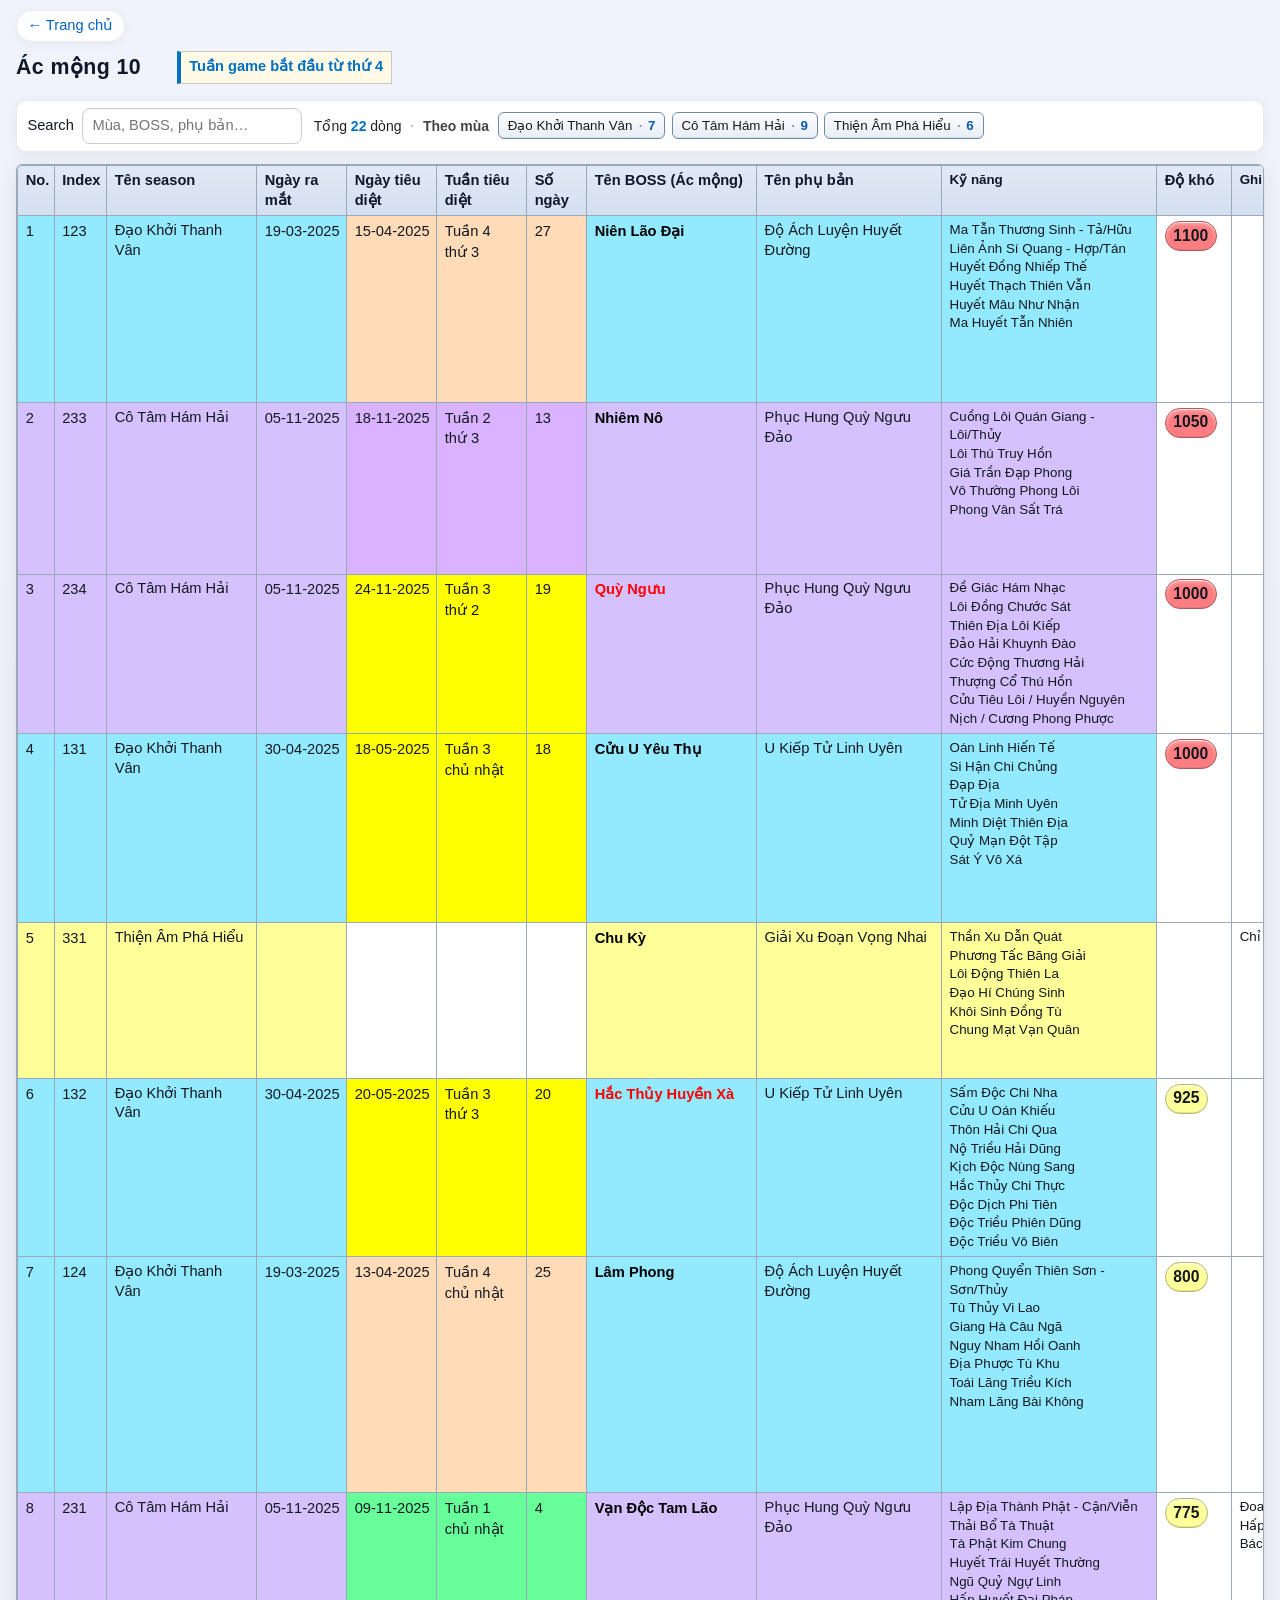
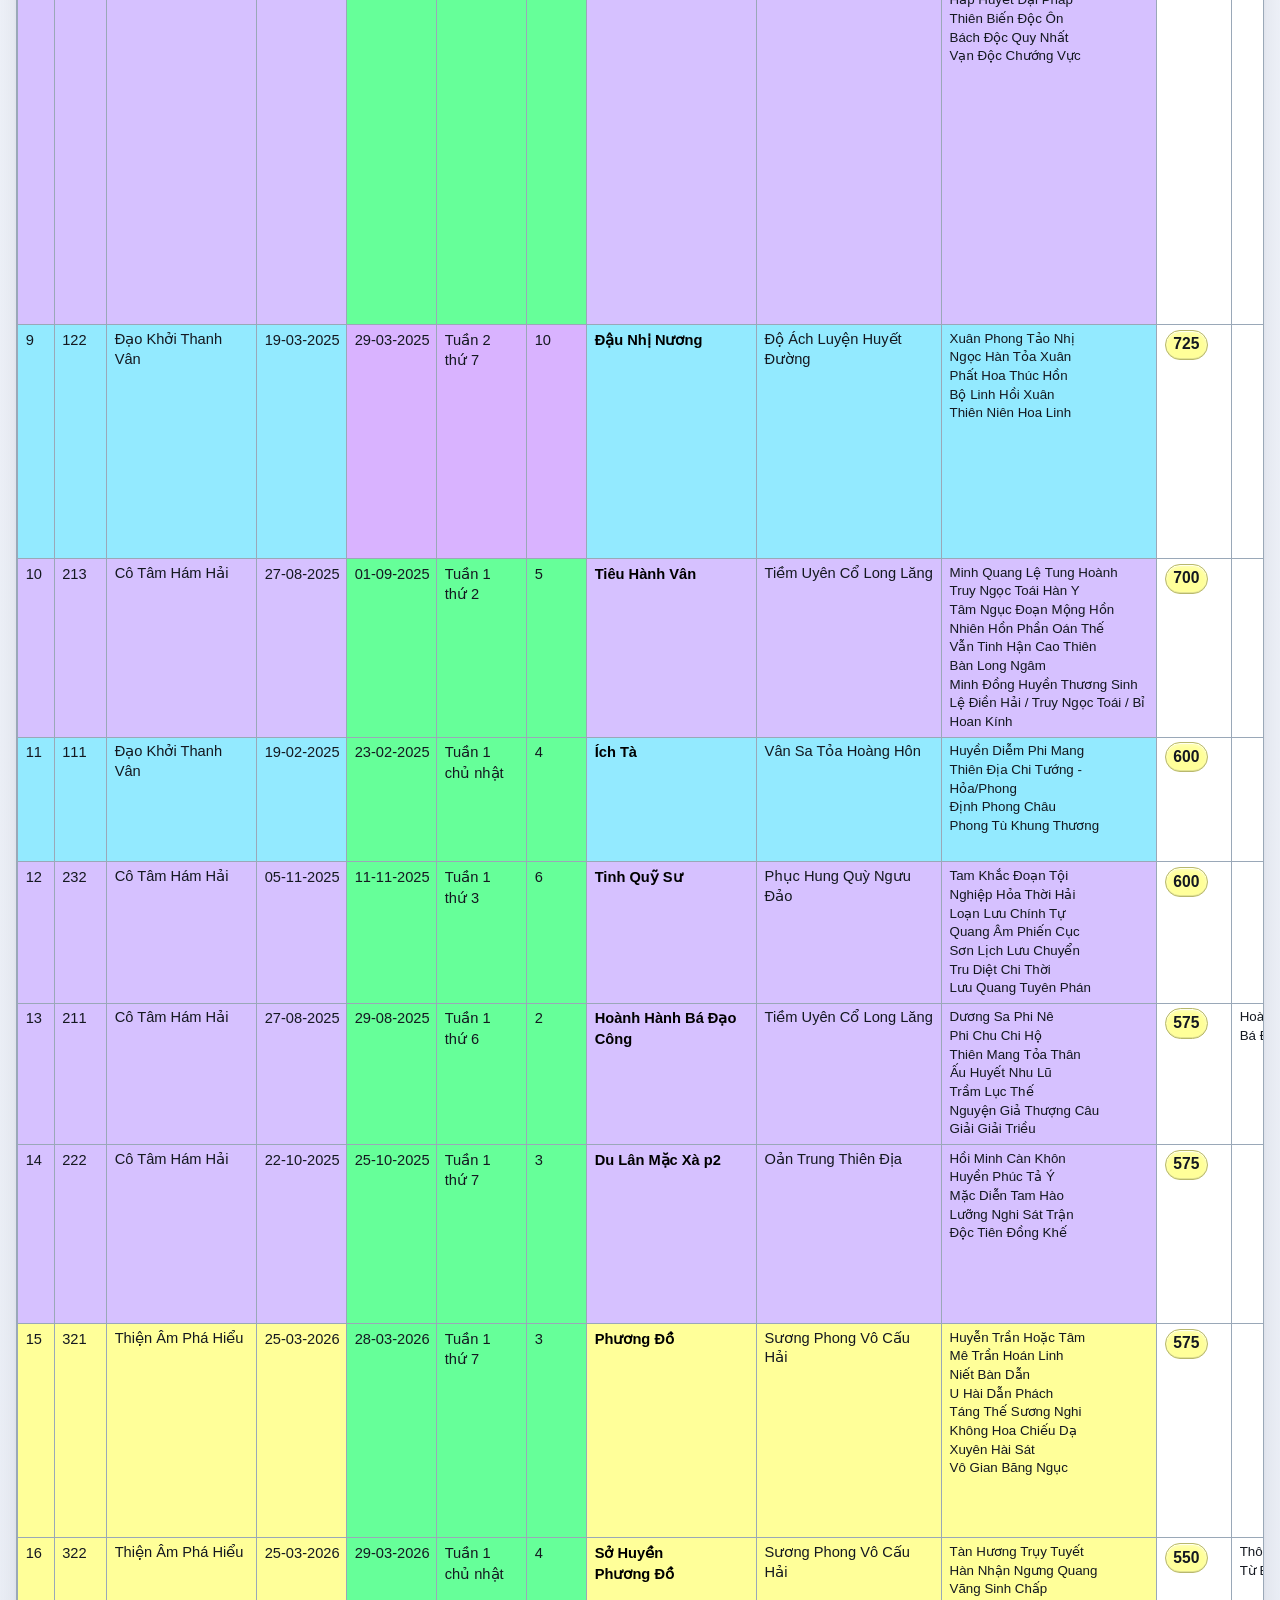
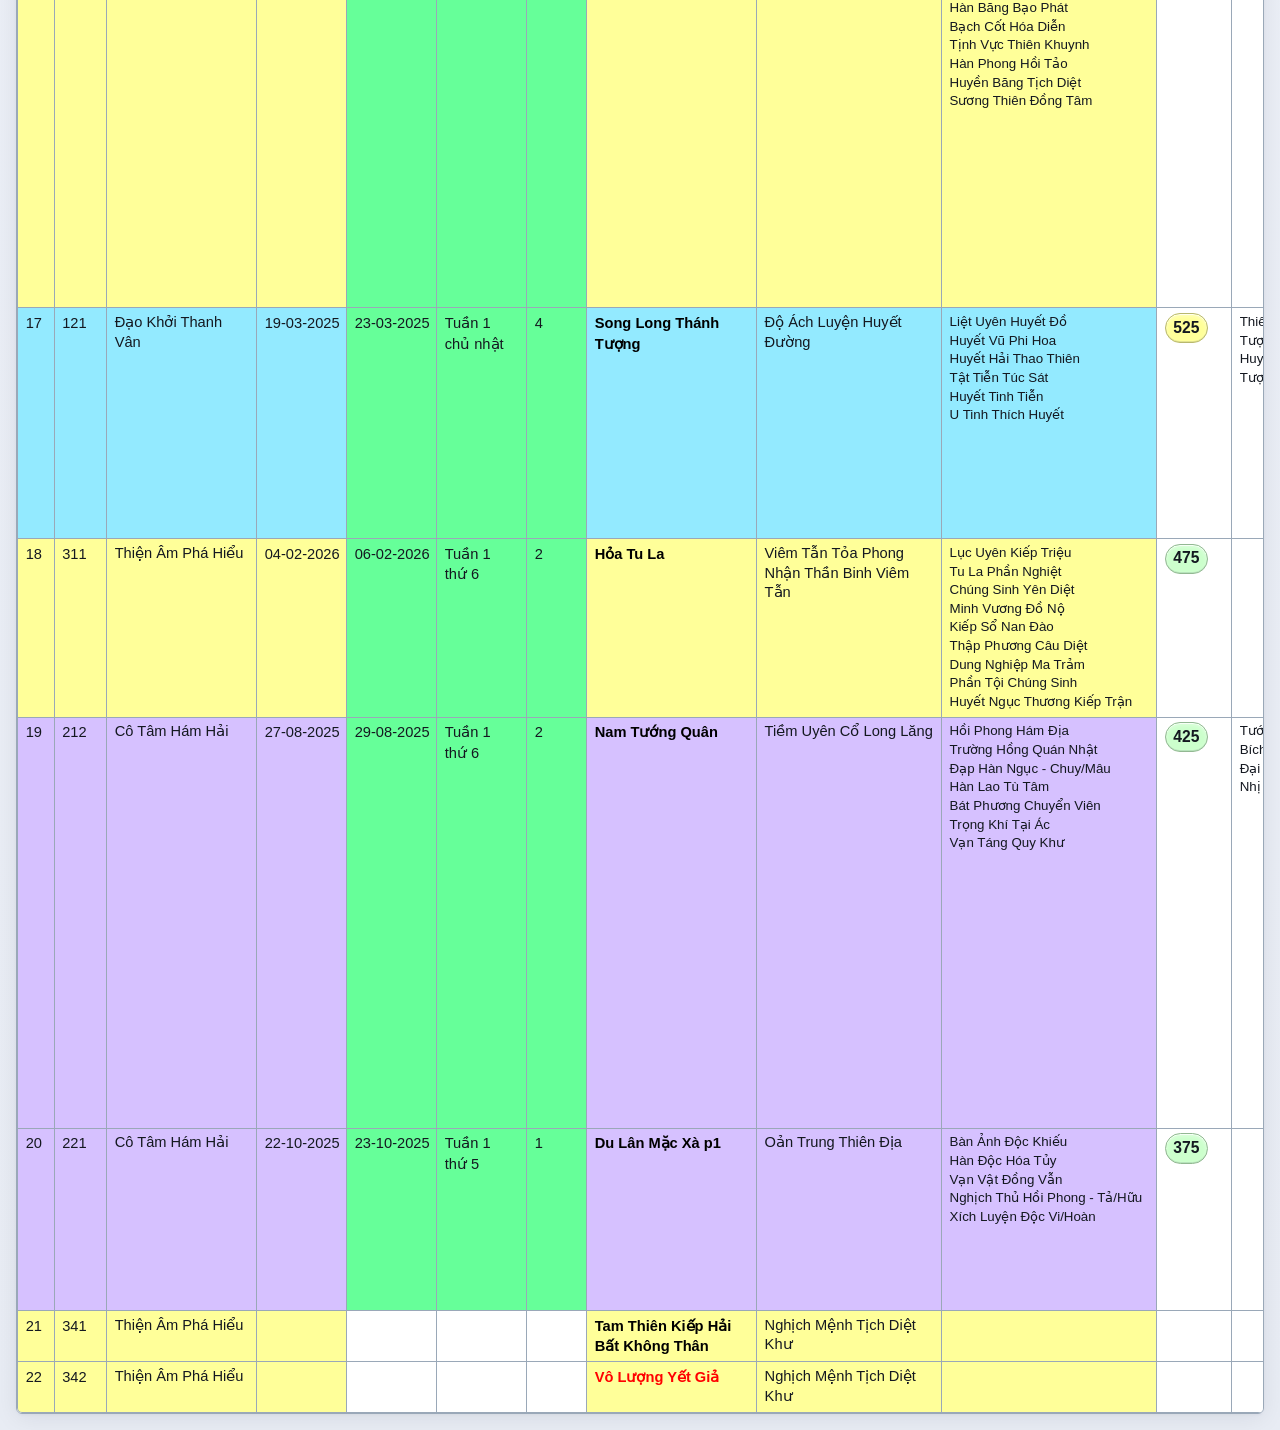
==== commit ca2066a8: "Update text" ====
--- a/ac-mong-10.html
+++ b/ac-mong-10.html
@@ -78,6 +78,11 @@
           skipBlankRows: true,
           seasonKey: "Tên season",
           statusLocale: "vi",
+          seasonSummaryOrder: [
+            "Đạo Khởi Thanh Vân",
+            "Cô Tâm Hám Hải",
+            "Thiện Âm Phá Hiểu",
+          ],
           cellBgMode: "ac-mong",
         });
       })();
--- a/ac-mong-10.css
+++ b/ac-mong-10.css
@@ -17,8 +17,17 @@
   position: fixed;
   inset: 0;
   z-index: 0;
-  background: radial-gradient(1200px 600px at 15% -10%, rgba(0, 112, 192, 0.14), transparent 55%),
-    radial-gradient(900px 500px at 100% 20%, rgba(99, 102, 241, 0.12), transparent 50%),
+  background:
+    radial-gradient(
+      1200px 600px at 15% -10%,
+      rgba(0, 112, 192, 0.14),
+      transparent 55%
+    ),
+    radial-gradient(
+      900px 500px at 100% 20%,
+      rgba(99, 102, 241, 0.12),
+      transparent 50%
+    ),
     linear-gradient(165deg, #f4f6fb 0%, #e8ecf6 45%, #dfe6f4 100%);
   pointer-events: none;
 }
@@ -38,7 +47,7 @@
 
 .home-kicker {
   margin: 0 0 0.35rem;
-  font-size: clamp(0.8rem, 2.2vw, 0.95rem);
+  font-size: clamp(1.25rem, 3.5vw, 1.5rem);
   font-weight: 700;
   letter-spacing: 0.32em;
   text-transform: uppercase;
@@ -86,13 +95,20 @@
   background: #ffffff;
   border-radius: 12px;
   border: 1px solid rgba(0, 0, 0, 0.06);
-  box-shadow: 0 4px 14px rgba(15, 23, 42, 0.07), 0 1px 2px rgba(15, 23, 42, 0.04);
-  transition: transform 0.18s ease, box-shadow 0.18s ease, border-color 0.18s ease;
+  box-shadow:
+    0 4px 14px rgba(15, 23, 42, 0.07),
+    0 1px 2px rgba(15, 23, 42, 0.04);
+  transition:
+    transform 0.18s ease,
+    box-shadow 0.18s ease,
+    border-color 0.18s ease;
 }
 
 .home-card:hover {
   transform: translateY(-2px);
-  box-shadow: 0 10px 28px rgba(15, 23, 42, 0.12), 0 2px 6px rgba(15, 23, 42, 0.06);
+  box-shadow:
+    0 10px 28px rgba(15, 23, 42, 0.12),
+    0 2px 6px rgba(15, 23, 42, 0.06);
 }
 
 .home-card:focus-visible {
@@ -168,7 +184,12 @@
   font-size: 11pt;
   line-height: 1.35;
   color: #141820;
-  background: radial-gradient(900px 480px at 12% -5%, rgba(0, 112, 192, 0.06), transparent 50%),
+  background:
+    radial-gradient(
+      900px 480px at 12% -5%,
+      rgba(0, 112, 192, 0.06),
+      transparent 50%
+    ),
     linear-gradient(180deg, #f0f3fa 0%, #e8ecf4 100%);
   min-height: 100vh;
   min-height: 100dvh;
@@ -338,13 +359,18 @@
   box-sizing: border-box;
 }
 
+/* Chip Độ khó (bảng + chi tiết Ác mộng) — đậm hơn chip season */
+body.excel-boss-page .boss-data-chip--difficulty,
+body.boss-detail-page--ac-mong-detail .boss-data-chip--difficulty {
+  font-weight: 700;
+}
+
 body.excel-boss-page table.excel-ac-mong td[data-col="Độ khó"] {
   vertical-align: top;
 }
 
-body.excel-boss-page table.excel-ac-mong td[data-col="Độ khó"] .boss-data-chip {
+body.excel-boss-page table.excel-ac-mong td[data-col="Độ khó"] .boss-data-chip--difficulty {
   font-size: 11.75pt;
-  font-weight: 500;
 }
 
 body.excel-boss-page .table-status__hint {
@@ -383,7 +409,9 @@
   /* Cùng độ dày + màu với viền ô (divider) bên trong */
   border: 0.5px solid #9aa8b8;
   border-radius: 6px;
-  box-shadow: 0 4px 24px rgba(15, 23, 42, 0.08), 0 1px 3px rgba(15, 23, 42, 0.04);
+  box-shadow:
+    0 4px 24px rgba(15, 23, 42, 0.08),
+    0 1px 3px rgba(15, 23, 42, 0.04);
   background: #ffffff;
   width: 100%;
   max-width: 100%;
@@ -462,15 +490,24 @@
   background: linear-gradient(180deg, #d6e0f2 0%, #c8d4ea 100%);
 }
 
-body.excel-boss-page table.excel-ac-mong:not(.excel-ac-mong--fills) tbody tr:nth-child(even) {
+body.excel-boss-page
+  table.excel-ac-mong:not(.excel-ac-mong--fills)
+  tbody
+  tr:nth-child(even) {
   background: #f4f6fa;
 }
 
-body.excel-boss-page table.excel-ac-mong:not(.excel-ac-mong--fills) tbody tr:nth-child(odd) {
+body.excel-boss-page
+  table.excel-ac-mong:not(.excel-ac-mong--fills)
+  tbody
+  tr:nth-child(odd) {
   background: #ffffff;
 }
 
-body.excel-boss-page table.excel-ac-mong:not(.excel-ac-mong--fills) tbody tr:hover {
+body.excel-boss-page
+  table.excel-ac-mong:not(.excel-ac-mong--fills)
+  tbody
+  tr:hover {
   background: #e8f4ff;
 }
 
@@ -497,7 +534,11 @@
   background: transparent;
 }
 
-body.excel-boss-page table.excel-ac-mong.excel-ac-mong--fills tbody tr:hover td {
+body.excel-boss-page
+  table.excel-ac-mong.excel-ac-mong--fills
+  tbody
+  tr:hover
+  td {
   filter: brightness(0.97);
 }
 
@@ -526,6 +567,7 @@
 
 body.excel-boss-page table.excel-phu-ban .boss-cell__name {
   font-size: 10pt;
+  font-weight: 700;
   line-height: 1.38;
   margin-bottom: 0.28rem;
 }
@@ -632,7 +674,9 @@
   width: max(100%, 420px);
 }
 
-body.excel-boss-page--phu-ban-5-list .table-scroll table.excel-ac-mong.data-table--fixed {
+body.excel-boss-page--phu-ban-5-list
+  .table-scroll
+  table.excel-ac-mong.data-table--fixed {
   width: max(100%, 420px);
   min-width: 420px;
 }
@@ -670,8 +714,17 @@
   gap: 0.85rem;
   overflow-x: hidden;
   overflow-y: auto;
-  background: radial-gradient(900px 420px at 8% 0%, rgba(0, 112, 192, 0.09), transparent 55%),
-    radial-gradient(700px 380px at 100% 30%, rgba(99, 102, 241, 0.07), transparent 50%),
+  background:
+    radial-gradient(
+      900px 420px at 8% 0%,
+      rgba(0, 112, 192, 0.09),
+      transparent 55%
+    ),
+    radial-gradient(
+      700px 380px at 100% 30%,
+      rgba(99, 102, 241, 0.07),
+      transparent 50%
+    ),
     linear-gradient(180deg, #e9edf6 0%, #e4e9f3 100%);
   color: #141820;
 }
@@ -789,7 +842,8 @@
 }
 
 @media (min-width: 1180px) {
-  body.boss-detail-page:not(.boss-detail-page--phu-ban) .boss-detail__fields-inner {
+  body.boss-detail-page:not(.boss-detail-page--phu-ban)
+    .boss-detail__fields-inner {
     grid-template-columns: repeat(3, minmax(0, 1fr));
   }
 }
@@ -888,7 +942,8 @@
 }
 
 @media (min-width: 1150px) {
-  body.boss-detail-page--ac-mong-detail .boss-detail__layout:not(.boss-detail__layout--no-video) {
+  body.boss-detail-page--ac-mong-detail
+    .boss-detail__layout:not(.boss-detail__layout--no-video) {
     grid-template-columns:
       minmax(550px, 1.35fr)
       minmax(0, max-content)
@@ -922,7 +977,9 @@
   padding: 0.55rem 6px 0.65rem;
 }
 
-body.boss-detail-page--ac-mong-detail .boss-detail__images-col .boss-detail__gallery {
+body.boss-detail-page--ac-mong-detail
+  .boss-detail__images-col
+  .boss-detail__gallery {
   width: fit-content;
   max-width: 100%;
   margin-left: auto;
@@ -938,7 +995,9 @@
   font-size: inherit;
 }
 
-body.boss-detail-page--ac-mong-detail .boss-detail__info-col .boss-detail__field {
+body.boss-detail-page--ac-mong-detail
+  .boss-detail__info-col
+  .boss-detail__field {
   display: grid;
   grid-template-columns: 12.5rem minmax(0, 1fr);
   column-gap: 1.5rem;
@@ -951,11 +1010,16 @@
   border-bottom: 1px solid #e8e8e8;
 }
 
-body.boss-detail-page--ac-mong-detail .boss-detail__info-col .boss-detail__field--wide {
+body.boss-detail-page--ac-mong-detail
+  .boss-detail__info-col
+  .boss-detail__field--wide {
   grid-template-columns: 12.5rem minmax(0, 1fr);
 }
 
-body.boss-detail-page--ac-mong-detail .boss-detail__info-col .boss-detail__field dt {
+body.boss-detail-page--ac-mong-detail
+  .boss-detail__info-col
+  .boss-detail__field
+  dt {
   margin: 0;
   padding: 0;
   font-weight: 400;
@@ -968,12 +1032,18 @@
   line-height: var(--ac-detail-row-lh);
 }
 
-body.boss-detail-page--ac-mong-detail .boss-detail__info-col .boss-detail__field dt::after {
-  content: ':';
+body.boss-detail-page--ac-mong-detail
+  .boss-detail__info-col
+  .boss-detail__field
+  dt::after {
+  content: ":";
   font-weight: inherit;
 }
 
-body.boss-detail-page--ac-mong-detail .boss-detail__info-col .boss-detail__field dd {
+body.boss-detail-page--ac-mong-detail
+  .boss-detail__info-col
+  .boss-detail__field
+  dd {
   margin: 0;
   padding: 0;
   text-align: left;
@@ -986,12 +1056,16 @@
   min-width: 0;
 }
 
-body.boss-detail-page--ac-mong-detail .boss-detail__info-col dd.boss-detail__boss {
+body.boss-detail-page--ac-mong-detail
+  .boss-detail__info-col
+  dd.boss-detail__boss {
   font-weight: 700;
   line-height: var(--ac-detail-row-lh);
 }
 
-body.boss-detail-page--ac-mong-detail .boss-detail__info-col dd.boss-detail__pre {
+body.boss-detail-page--ac-mong-detail
+  .boss-detail__info-col
+  dd.boss-detail__pre {
   white-space: pre-wrap;
   word-break: normal;
   overflow-wrap: normal;
@@ -1005,7 +1079,10 @@
   min-width: 0;
 }
 
-body.boss-detail-page--ac-mong-detail .boss-detail__images-col .boss-detail__gallery img {
+body.boss-detail-page--ac-mong-detail
+  .boss-detail__images-col
+  .boss-detail__gallery
+  img {
   max-height: min(52vh, 520px);
   margin: 0;
   padding: 0;
@@ -1078,7 +1155,8 @@
  * Phụ bản 5 chi tiết + video: flex wrap — không đủ chỗ cho main + video (min) thì xuống hàng;
  * video ~400px; cùng logic min-height iframe như trên.
  */
-body.boss-detail-page--phu-ban .boss-detail__layout:not(.boss-detail__layout--no-video) {
+body.boss-detail-page--phu-ban
+  .boss-detail__layout:not(.boss-detail__layout--no-video) {
   display: flex;
   flex-wrap: wrap;
   align-content: stretch;
@@ -1145,8 +1223,12 @@
     font-size: 10.75pt;
   }
 
-  body.boss-detail-page--ac-mong-detail .boss-detail__info-col .boss-detail__field,
-  body.boss-detail-page--ac-mong-detail .boss-detail__info-col .boss-detail__field--wide {
+  body.boss-detail-page--ac-mong-detail
+    .boss-detail__info-col
+    .boss-detail__field,
+  body.boss-detail-page--ac-mong-detail
+    .boss-detail__info-col
+    .boss-detail__field--wide {
     grid-template-columns: 1fr;
     column-gap: 0;
     row-gap: 0.2rem;
@@ -1154,16 +1236,24 @@
     padding: 0.42rem 0;
   }
 
-  body.boss-detail-page--ac-mong-detail .boss-detail__info-col .boss-detail__field dt {
+  body.boss-detail-page--ac-mong-detail
+    .boss-detail__info-col
+    .boss-detail__field
+    dt {
     text-align: left;
   }
 
-  body.boss-detail-page--ac-mong-detail .boss-detail__info-col .boss-detail__field dd {
+  body.boss-detail-page--ac-mong-detail
+    .boss-detail__info-col
+    .boss-detail__field
+    dd {
     overflow-wrap: break-word;
     word-break: normal;
   }
 
-  body.boss-detail-page--ac-mong-detail .boss-detail__info-col dd.boss-detail__pre {
+  body.boss-detail-page--ac-mong-detail
+    .boss-detail__info-col
+    dd.boss-detail__pre {
     overflow-wrap: break-word;
   }
 }
@@ -1245,7 +1335,9 @@
   line-height: 1.35;
 }
 
-body.boss-detail-page--phu-ban .boss-detail__field--phu-meta dd.boss-detail__pre {
+body.boss-detail-page--phu-ban
+  .boss-detail__field--phu-meta
+  dd.boss-detail__pre {
   line-height: 1.4;
 }
 
@@ -1326,7 +1418,9 @@
 }
 
 /* Ảnh full width ô boss (không căn giữa / không thụt theo cột tên) */
-body.boss-detail-page--phu-ban .boss-detail__phu-bosses .boss-detail__gallery--phu-single {
+body.boss-detail-page--phu-ban
+  .boss-detail__phu-bosses
+  .boss-detail__gallery--phu-single {
   flex: 0 0 auto;
   flex-direction: column;
   width: 100%;
@@ -1337,7 +1431,10 @@
   min-height: 0;
 }
 
-body.boss-detail-page--phu-ban .boss-detail__phu-bosses .boss-detail__gallery--phu-single img {
+body.boss-detail-page--phu-ban
+  .boss-detail__phu-bosses
+  .boss-detail__gallery--phu-single
+  img {
   width: 100%;
   max-width: 100%;
   height: auto;
@@ -1358,7 +1455,9 @@
 }
 
 /* Từ 2 ảnh: xếp dọc, mỗi ảnh dùng gần hết chiều ngang ô → hiển thị to hơn */
-body.boss-detail-page--phu-ban .boss-detail__phu-bosses .boss-detail__gallery--phu-stack {
+body.boss-detail-page--phu-ban
+  .boss-detail__phu-bosses
+  .boss-detail__gallery--phu-stack {
   flex: 0 0 auto;
   flex-direction: column;
   width: 100%;
@@ -1369,7 +1468,10 @@
   min-height: 0;
 }
 
-body.boss-detail-page--phu-ban .boss-detail__phu-bosses .boss-detail__gallery--phu-stack img {
+body.boss-detail-page--phu-ban
+  .boss-detail__phu-bosses
+  .boss-detail__gallery--phu-stack
+  img {
   width: 100%;
   max-width: 100%;
   height: auto;
@@ -1426,7 +1528,8 @@
     order: 1;
   }
 
-  body.boss-detail-page--luyen-detail .boss-detail__aside:not(.boss-detail__aside--videos) {
+  body.boss-detail-page--luyen-detail
+    .boss-detail__aside:not(.boss-detail__aside--videos) {
     order: 2;
   }
 
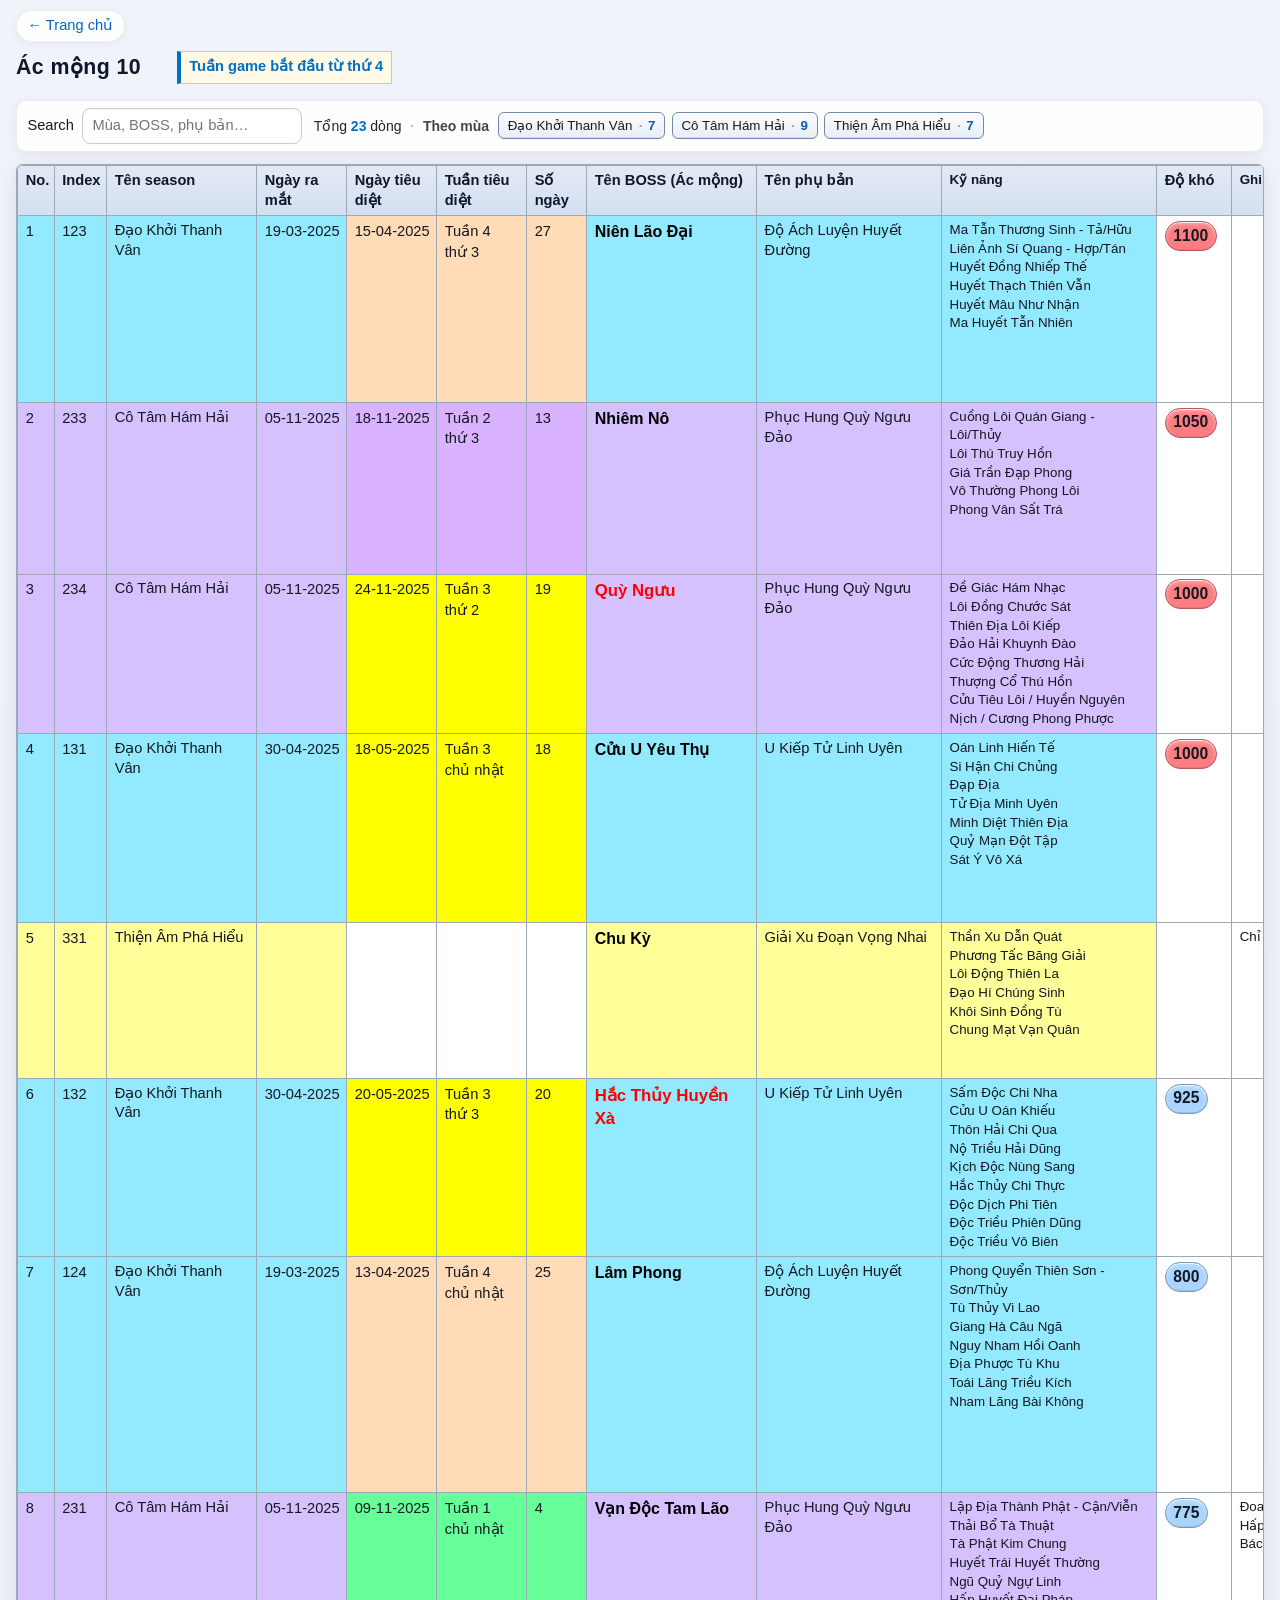
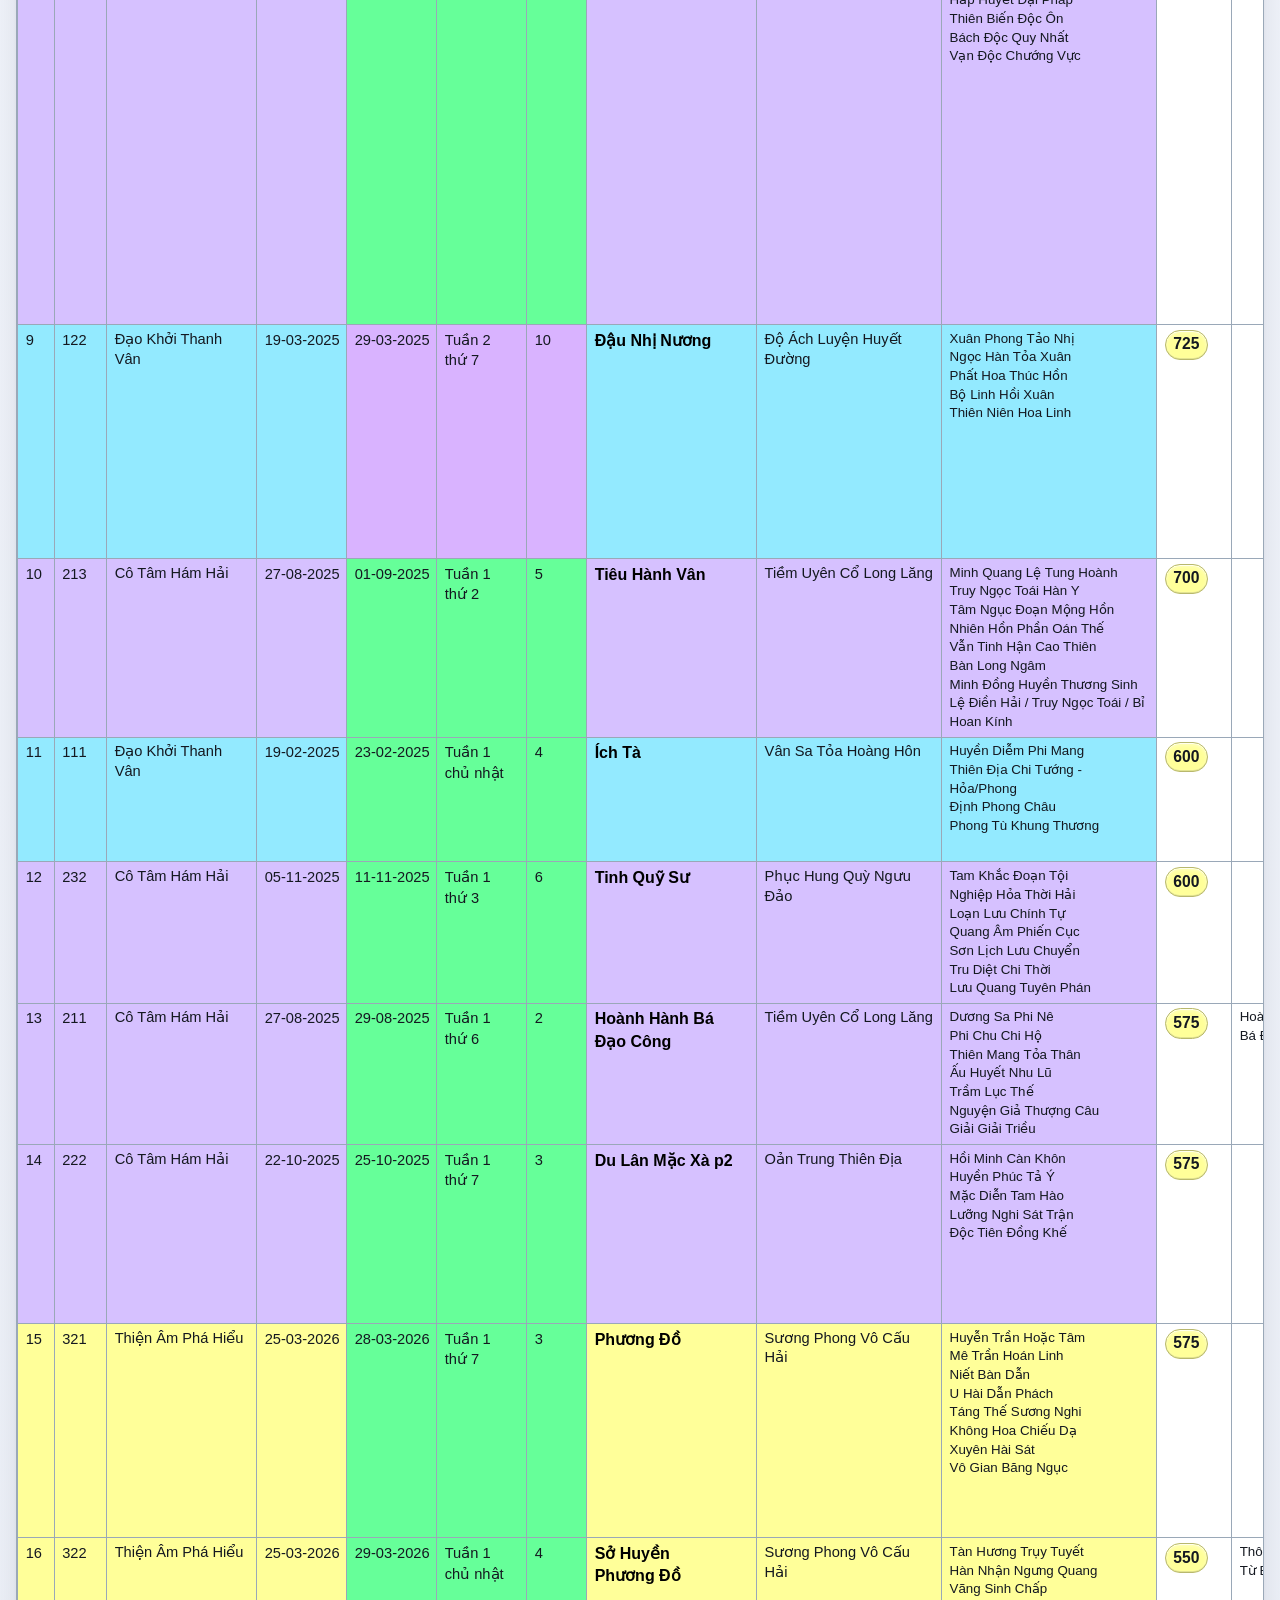
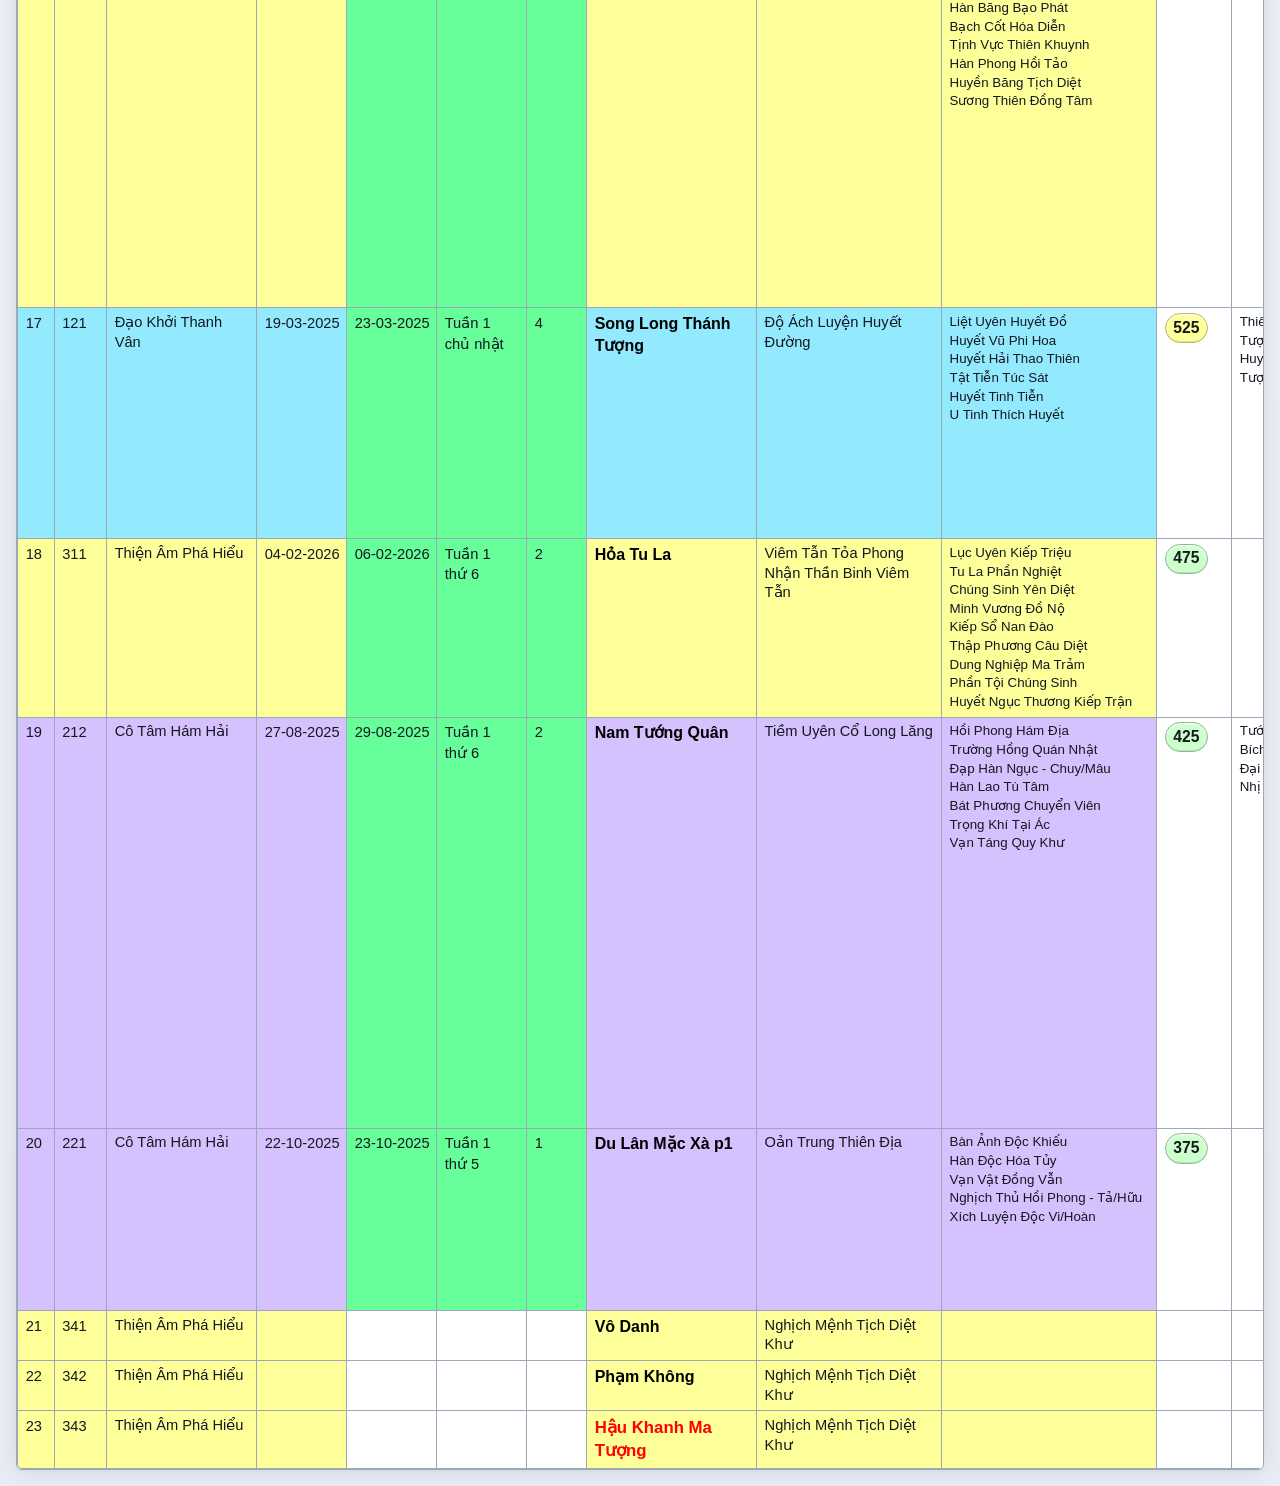
==== commit 65ea0b10: "Update trailer data" ====
--- a/ac-mong-10.html
+++ b/ac-mong-10.html
@@ -23,69 +23,10 @@
     <div class="table-scroll" id="table-wrap"></div>
     <script src="ac-mong-10.js"></script>
     <script src="table-app.js"></script>
+    <script src="boss-table-listing-pages.js"></script>
     <script>
-      (function () {
-        var cols = [
-          "No.",
-          "Index",
-          "Tên season",
-          "Ngày ra mắt",
-          "Ngày tiêu diệt",
-          "Tuần tiêu diệt",
-          "Số ngày",
-          "Tên BOSS (Ác mộng)",
-          "Tên phụ bản",
-          "Kỹ năng",
-          "Độ khó",
-          "Ghi chú",
-          "Ảnh",
-        ];
-        // Tỉ lệ % (tổng 100%) — cột Ảnh rộng hơn để hiển thị 1–3 hình
-        var w = {
-          "No.": "2.5%",
-          Index: "3.5%",
-          "Tên season": "10%",
-          "Ngày ra mắt": "6%",
-          "Ngày tiêu diệt": "6%",
-          "Tuần tiêu diệt": "6%",
-          "Số ngày": "4%",
-          "Tên BOSS (Ác mộng)": "11.33%",
-          "Tên phụ bản": "12.33%",
-          "Kỹ năng": "14.34%",
-          "Độ khó": "5%",
-          "Ghi chú": "10%",
-          Ảnh: "9%",
-        };
-        initBossTable({
-          title: "Ác mộng 10",
-          columns: cols,
-          columnWidths: w,
-          detailPage: "ac-mong-detail.html",
-          searchKeys: ["Tên season", "Tên BOSS (Ác mộng)", "Tên phụ bản"],
-          columnDisplay: {
-            "No.": { noWrap: true },
-            Index: { noWrap: true },
-            "Ngày ra mắt": { type: "date", noWrap: true },
-            "Ngày tiêu diệt": { type: "date", noWrap: true },
-            "Số ngày": { noWrap: true },
-            "Độ khó": { noWrap: true },
-            "Kỹ năng": { preWrap: true },
-            "Tên BOSS (Ác mộng)": { preWrap: true, bossExcel: true },
-            "Ghi chú": { preWrap: true },
-            Ảnh: { type: "images" },
-          },
-          tableExtraClass: "excel-ac-mong",
-          skipBlankRows: true,
-          seasonKey: "Tên season",
-          statusLocale: "vi",
-          seasonSummaryOrder: [
-            "Đạo Khởi Thanh Vân",
-            "Cô Tâm Hám Hải",
-            "Thiện Âm Phá Hiểu",
-          ],
-          cellBgMode: "ac-mong",
-        });
-      })();
+      initBossExcelListingPage("ac-mong-10");
     </script>
+    <script src="boss-table-hotkeys.js"></script>
   </body>
 </html>
--- a/ac-mong-10.css
+++ b/ac-mong-10.css
@@ -1,3 +1,17 @@
+/*
+ * Trang chủ index:
+ * — Màn hẹp / xếp dọc: cuộn cả trang (html/body), đủ chỗ cho header + link + dải avatar.
+ * — Màn rộng: khóa chiều cao viewport, chỉ cuộn trong .home-shell (tránh “lọt” scroll toàn trang).
+ */
+html.home-index {
+  height: auto;
+  min-height: 100%;
+  min-height: 100dvh;
+  overflow-x: hidden;
+  overflow-y: auto;
+  -webkit-overflow-scrolling: touch;
+}
+
 /* Trang chủ */
 body.home-page {
   position: relative;
@@ -6,11 +20,52 @@
   line-height: 1.5;
   color: #1a1d26;
   margin: 0;
-  min-height: 100vh;
+  min-height: 100%;
   min-height: 100dvh;
-  padding: clamp(1.5rem, 5vw, 3rem);
+  padding-block: clamp(0.25rem, 2vw, 1rem);
+  /* Chừa 2 bên rộng hơn — avatar / lưới cụm ít sát mép */
+  padding-inline: clamp(1.55rem, 5.8vw, 3.6rem);
   box-sizing: border-box;
   overflow-x: hidden;
+  overflow-y: visible;
+  overscroll-behavior-y: auto;
+  display: flex;
+  flex-direction: column;
+}
+
+@media (min-width: 1024px) {
+  html.home-index {
+    height: 100%;
+    overflow: hidden;
+    overscroll-behavior: none;
+  }
+
+  html.home-index body.home-page {
+    height: 100%;
+    max-height: 100dvh;
+    overflow: hidden;
+    overscroll-behavior: none;
+    min-height: 0;
+  }
+
+  body.home-page .home-shell {
+    flex: 1 1 auto;
+    min-height: 0;
+    overflow-x: hidden;
+    overflow-y: auto;
+    -webkit-overflow-scrolling: touch;
+    overscroll-behavior: contain;
+  }
+}
+
+/*
+ * Tham chiếu kích thước avatar BOSS (margin chồng / cụm) — ghi đè trên home tiered.
+ */
+:root {
+  --boss-avatar-ref: clamp(4.28rem, 12.35vw, 7.05rem);
+  --boss-avatar-ref-dense: clamp(3.45rem, 9.5vw, 5.95rem);
+  --boss-avatar-inter: clamp(4.1rem, 11.4vw, 6.95rem);
+  --boss-avatar-inter-dense: clamp(3.38rem, 9.1vw, 5.75rem);
 }
 
 .home-backdrop {
@@ -19,30 +74,159 @@
   z-index: 0;
   background:
     radial-gradient(
-      1200px 600px at 15% -10%,
-      rgba(0, 112, 192, 0.14),
+      720px 520px at 8% 15%,
+      rgba(234, 179, 8, 0.18),
       transparent 55%
     ),
     radial-gradient(
-      900px 500px at 100% 20%,
-      rgba(99, 102, 241, 0.12),
+      640px 480px at 92% 25%,
+      rgba(220, 38, 38, 0.12),
+      transparent 52%
+    ),
+    radial-gradient(
+      700px 500px at 50% 95%,
+      rgba(5, 150, 105, 0.14),
       transparent 50%
     ),
-    linear-gradient(165deg, #f4f6fb 0%, #e8ecf6 45%, #dfe6f4 100%);
+    linear-gradient(165deg, #f8fafc 0%, #eef2ff 38%, #e2e8f0 100%);
   pointer-events: none;
+}
+
+/*
+ * Mosaic Phụ bản 5 (home-pb5-fill.js): trong luồng trang, cuối .home-shell —
+ * không fixed để cuộn cùng nội dung (kể cả màn rộng scroll trong shell).
+ */
+.home-pb5-fill {
+  --pb5-size: clamp(2.15rem, 5.5vw, 3.6rem);
+  --pb5-overlap: 0.065; /* ~5–8% đường kính giữa hai ảnh kề / hai hàng */
+  position: relative;
+  z-index: 0;
+  width: 100%;
+  max-width: 100%;
+  pointer-events: none;
+  overflow: hidden;
+  box-sizing: border-box;
+  margin-top: clamp(0.65rem, 2.2vw, 1.35rem);
+  padding: clamp(0.5rem, 1.8vw, 1rem) clamp(1.1rem, 4vw, 2.35rem)
+    clamp(0.15rem, 1vw, 0.35rem);
+  display: flex;
+  flex-direction: column;
+  align-items: center;
+  justify-content: center;
+  gap: 0;
+  flex-shrink: 0;
+  opacity: 1;
+}
+
+.home-pb5-fill__row {
+  display: flex;
+  flex-direction: row;
+  flex-wrap: nowrap;
+  justify-content: center;
+  align-items: center;
+  max-width: 100%;
+  position: relative;
+}
+
+.home-pb5-fill__row--top {
+  z-index: 1;
+}
+
+.home-pb5-fill__row--bottom {
+  z-index: 2;
+  margin-top: calc(var(--pb5-size) * var(--pb5-overlap) * -1);
+}
+
+.home-pb5-fill__row .home-pb5-fill__img {
+  position: relative;
+  flex: 0 0 auto;
+  width: var(--pb5-size);
+  height: var(--pb5-size);
+}
+
+.home-pb5-fill__row .home-pb5-fill__img:not(:first-child) {
+  margin-left: calc(var(--pb5-size) * var(--pb5-overlap) * -1);
+}
+
+.home-pb5-fill__img {
+  border-radius: 50%;
+  object-fit: cover;
+  object-position: center top;
+  border: 1px solid rgba(255, 255, 255, 0.58);
+  box-shadow: 0 2px 9px rgba(15, 23, 42, 0.1);
+}
+
+@media (max-width: 639px) {
+  .home-pb5-fill {
+    --pb5-size: clamp(1.95rem, 6.2vw, 3rem);
+    padding: clamp(0.4rem, 1.6vw, 0.75rem) clamp(0.85rem, 3.2vw, 1.35rem)
+      clamp(0.65rem, 2.5vw, 1.2rem);
+  }
 }
 
 .home-shell {
   position: relative;
   z-index: 1;
   width: 100%;
-  max-width: min(38rem, 100%);
+  max-width: min(56rem, 100%);
   margin: 0 auto;
+  flex: 1 1 auto;
+  min-height: 0;
+  display: flex;
+  flex-direction: column;
+  /* Màn hẹp: cuộn trang — không clip; màn rộng: overflow trong @media (min-width:1024px) */
+  overflow: visible;
+}
+
+/* Trang chủ: shell full width; header + 3 nút hẹp hơn; dải avatar full màn hình (rule riêng bên dưới) */
+body.home-page .home-shell {
+  max-width: 100%;
+  width: 100%;
+  justify-content: flex-start;
+}
+
+body.home-page .home-header {
+  max-width: min(52rem, 100%);
+  margin-left: auto;
+  margin-right: auto;
+  width: 100%;
+  margin-bottom: clamp(0.45rem, 1.5vw, 0.95rem);
+}
+
+body.home-page .home-kicker {
+  margin: 0 0 0.22rem;
+}
+
+body.home-page .home-title {
+  margin: 0 0 0.3rem;
+  font-size: clamp(2.2rem, 8.2vw, 3.45rem);
+}
+
+body.home-page .home-links {
+  max-width: min(52rem, 100%);
+  margin-left: auto;
+  margin-right: auto;
+  width: 100%;
+  margin-bottom: clamp(0.32rem, 1.15vw, 0.75rem);
+}
+
+body.home-page .home-links > li {
+  min-width: 0;
+}
+
+body.home-page .home-card {
+  white-space: nowrap;
+  overflow: hidden;
+  text-overflow: ellipsis;
+  min-height: 4.25rem;
+  padding: clamp(0.78rem, 2.1vw, 1.05rem) clamp(1.05rem, 3vw, 1.4rem);
+  gap: 0.32rem;
 }
 
 .home-header {
   text-align: center;
-  margin-bottom: clamp(1.75rem, 4vw, 2.5rem);
+  margin-bottom: clamp(1rem, 3vw, 1.85rem);
+  flex-shrink: 0;
 }
 
 .home-kicker {
@@ -73,13 +257,2270 @@
   color: #475569;
 }
 
+/* Trang chủ — avatar BOSS: mỗi vùng một kiểu motion (nhanh, khác nhau) */
+@keyframes home-avl-tl {
+  0%,
+  100% {
+    transform: translateY(0) scale(1);
+  }
+  28% {
+    transform: translateY(-5px) scale(1.06);
+  }
+  55% {
+    transform: translateY(-10px) scale(1.11);
+  }
+}
+
+@keyframes home-avl-tl-b {
+  0%,
+  100% {
+    transform: translate(0, 0) scale(1) rotate(0deg);
+  }
+  40% {
+    transform: translate(4px, -7px) scale(1.09) rotate(3deg);
+  }
+  72% {
+    transform: translate(-3px, -4px) scale(1.05) rotate(-2deg);
+  }
+}
+
+@keyframes home-avl-tr {
+  0% {
+    transform: translate(0, 0) scale(1);
+  }
+  22% {
+    transform: translate(5px, -5px) scale(1.06);
+  }
+  48% {
+    transform: translate(-4px, -9px) scale(1.1);
+  }
+  74% {
+    transform: translate(-6px, -3px) scale(1.04);
+  }
+  100% {
+    transform: translate(0, 0) scale(1);
+  }
+}
+
+@keyframes home-avl-tr-b {
+  0%,
+  100% {
+    transform: rotate(0deg) translateY(0) scale(1);
+  }
+  35% {
+    transform: rotate(5deg) translateY(-7px) scale(1.08);
+  }
+  65% {
+    transform: rotate(-4deg) translateY(-4px) scale(1.06);
+  }
+}
+
+@keyframes home-avl-mid {
+  0%,
+  100% {
+    transform: scale(1) translateY(0);
+  }
+  50% {
+    transform: scale(1.12) translateY(-8px);
+  }
+}
+
+@keyframes home-avl-mid-b {
+  0%,
+  100% {
+    transform: translateY(0) rotate(0deg) scale(1);
+  }
+  30% {
+    transform: translateY(-5px) rotate(-3deg) scale(1.06);
+  }
+  62% {
+    transform: translateY(-10px) rotate(3deg) scale(1.1);
+  }
+}
+
+@keyframes home-avl-strip-a {
+  0%,
+  100% {
+    transform: translate(0, 0) scale(1) rotate(0deg);
+  }
+  32% {
+    transform: translate(-6px, -7px) scale(1.09) rotate(-2.5deg);
+  }
+  64% {
+    transform: translate(6px, -11px) scale(1.12) rotate(2deg);
+  }
+}
+
+@keyframes home-avl-strip-a2 {
+  0%,
+  100% {
+    transform: translateY(0) scale(1);
+  }
+  48% {
+    transform: translateY(-11px) scale(1.13);
+  }
+}
+
+@keyframes home-avl-strip-b {
+  0%,
+  100% {
+    transform: translate(0, 0) scale(1);
+  }
+  18% {
+    transform: translateY(-4px) scale(1.06);
+  }
+  42% {
+    transform: translateY(-12px) scale(1.14) rotate(-2deg);
+  }
+  68% {
+    transform: translateY(-5px) scale(1.08) rotate(1.5deg);
+  }
+}
+
+@keyframes home-avl-strip-b2 {
+  0%,
+  100% {
+    transform: scale(1);
+  }
+  50% {
+    transform: scale(1.14) translateY(-7px);
+  }
+}
+
+/* JS rotation — preset ngẫu nhiên (home-boss-avatars.js) */
+@keyframes home-avl-xp1 {
+  0%,
+  100% {
+    transform: translate(0, 0) scale(1);
+  }
+  50% {
+    transform: translate(8px, -6px) scale(1.08);
+  }
+}
+
+@keyframes home-avl-xp2 {
+  0%,
+  100% {
+    transform: scale(1) translateY(0);
+  }
+  45% {
+    transform: scale(1.14) translateY(-9px);
+  }
+}
+
+@keyframes home-avl-xp3 {
+  0%,
+  100% {
+    transform: translate(0, 0) rotate(0deg);
+  }
+  30% {
+    transform: translate(-5px, -8px) rotate(-4deg) scale(1.06);
+  }
+  65% {
+    transform: translate(6px, -4px) rotate(3deg) scale(1.05);
+  }
+}
+
+@keyframes home-avl-xp4 {
+  0%,
+  100% {
+    transform: rotate(0deg) translateY(0);
+  }
+  25% {
+    transform: rotate(5deg) translateY(-6px);
+  }
+  75% {
+    transform: rotate(-5deg) translateY(-8px);
+  }
+}
+
+@keyframes home-avl-xp5 {
+  0%,
+  100% {
+    transform: translateY(0) scale(1);
+  }
+  15% {
+    transform: translateY(-2px) scale(1.03);
+  }
+  35% {
+    transform: translateY(-12px) scale(1.12);
+  }
+  55% {
+    transform: translateY(-5px) scale(1.07);
+  }
+}
+
+@keyframes home-avl-xp6 {
+  0%,
+  100% {
+    transform: translate(0, 0) scale(1);
+  }
+  33% {
+    transform: translate(-7px, -5px) scale(1.07);
+  }
+  66% {
+    transform: translate(7px, -9px) scale(1.09);
+  }
+}
+
+@keyframes home-avl-xp7 {
+  0%,
+  100% {
+    transform: translateY(0) scale(1) rotate(0deg);
+  }
+  50% {
+    transform: translateY(-10px) scale(1.1) rotate(2.5deg);
+  }
+}
+
+@keyframes home-avl-xp8 {
+  0%,
+  100% {
+    transform: translate(0, 0);
+  }
+  20% {
+    transform: translate(2px, -4px);
+  }
+  40% {
+    transform: translate(-3px, -7px);
+  }
+  60% {
+    transform: translate(3px, -5px);
+  }
+  80% {
+    transform: translate(-2px, -3px);
+  }
+}
+
+.home-boss-deco {
+  position: fixed;
+  inset: 0;
+  z-index: 0;
+  pointer-events: none;
+  overflow: hidden;
+}
+
+/* Hiệu năng: tab ẩn / chuyển tab → pause animation (home-boss-avatars.js gắn class) */
+html.home-index.home-page--avatars-paused .home-boss-deco .home-boss-stack__img,
+html.home-index.home-page--avatars-paused
+  .home-boss-strip
+  .home-boss-stack__img,
+html.home-index.home-page--avatars-paused .home-links > li {
+  animation-play-state: paused !important;
+}
+
+@media (prefers-reduced-motion: reduce) {
+  html.home-index .home-boss-deco .home-boss-stack__img,
+  html.home-index .home-boss-strip .home-boss-stack__img {
+    animation: none !important;
+  }
+
+  html.home-index .home-links > li {
+    animation: none !important;
+  }
+}
+
+.home-boss-stack {
+  position: absolute;
+  display: flex;
+  flex-direction: row;
+  align-items: center;
+  flex-wrap: nowrap;
+}
+
+.home-boss-stack__img {
+  position: relative;
+  z-index: 0;
+  flex: 0 0 auto;
+  width: clamp(3.75rem, 9.2vw, 5.85rem);
+  height: clamp(3.75rem, 9.2vw, 5.85rem);
+  border-radius: 50%;
+  object-fit: cover;
+  object-position: center top;
+  border: 3px solid rgba(255, 255, 255, 0.95);
+  box-shadow:
+    0 5px 18px rgba(15, 23, 42, 0.24),
+    0 0 0 1px rgba(15, 23, 42, 0.06);
+  transition:
+    transform 0.42s cubic-bezier(0.34, 1.18, 0.45, 1),
+    opacity 0.32s ease-out,
+    border-color 0.2s ease,
+    box-shadow 0.3s ease,
+    filter 0.28s ease;
+}
+
+.home-boss-stack__img:not(:first-child) {
+  margin-left: clamp(-2.05rem, -4.65vw, -1.35rem);
+}
+
+/* Góc: cùng công thức scale 100% → 80% như strip */
+.home-boss-stack--diff-t0 {
+  --boss-tier-scale: 1;
+}
+
+.home-boss-stack--diff-t1 {
+  --boss-tier-scale: 0.98;
+}
+
+.home-boss-stack--diff-t2 {
+  --boss-tier-scale: 0.96;
+}
+
+.home-boss-stack--diff-t3 {
+  --boss-tier-scale: 0.94;
+}
+
+.home-boss-stack--diff-t0 .home-boss-stack__img,
+.home-boss-stack--diff-t1 .home-boss-stack__img,
+.home-boss-stack--diff-t2 .home-boss-stack__img,
+.home-boss-stack--diff-t3 .home-boss-stack__img {
+  width: calc(clamp(4.05rem, 9.85vw, 6.2rem) * var(--boss-tier-scale, 1));
+  height: calc(clamp(4.05rem, 9.85vw, 6.2rem) * var(--boss-tier-scale, 1));
+}
+
+/* Viền avatar — cùng palette chip Độ khó (bảng listing): đỏ / lam / vàng / lá */
+.home-boss-tier--t1000 .home-boss-stack--strip .home-boss-stack__img,
+.home-boss-stack--diff-t0 .home-boss-stack__img {
+  border-color: #ff7c80;
+  box-shadow:
+    0 0 0 1px rgba(90, 18, 22, 0.35),
+    0 6px 22px rgba(210, 70, 80, 0.32),
+    0 4px 16px rgba(15, 23, 42, 0.2);
+}
+
+.home-boss-tier--t750 .home-boss-stack--strip .home-boss-stack__img,
+.home-boss-stack--diff-t1 .home-boss-stack__img {
+  border-color: #5b9ae8;
+  box-shadow:
+    0 0 0 1px rgba(28, 72, 130, 0.38),
+    0 6px 22px rgba(120, 175, 235, 0.42),
+    0 4px 16px rgba(15, 23, 42, 0.18);
+}
+
+.home-boss-tier--t500 .home-boss-stack--strip .home-boss-stack__img,
+.home-boss-stack--diff-t2 .home-boss-stack__img {
+  border-color: #e6e655;
+  box-shadow:
+    0 0 0 1px rgba(110, 110, 25, 0.32),
+    0 6px 22px rgba(230, 230, 120, 0.45),
+    0 4px 16px rgba(15, 23, 42, 0.18);
+}
+
+.home-boss-tier--tlow .home-boss-stack--strip .home-boss-stack__img,
+.home-boss-stack--diff-t3 .home-boss-stack__img {
+  border-color: #8fd4a0;
+  box-shadow:
+    0 0 0 1px rgba(35, 95, 55, 0.28),
+    0 6px 22px rgba(130, 210, 155, 0.35),
+    0 4px 16px rgba(15, 23, 42, 0.18);
+}
+
+.home-boss-deco .home-boss-stack__img:nth-child(1) {
+  animation-delay: 0s;
+}
+
+.home-boss-deco .home-boss-stack__img:nth-child(2) {
+  animation-delay: 0.08s;
+}
+
+.home-boss-deco .home-boss-stack__img:nth-child(3) {
+  animation-delay: 0.16s;
+}
+
+.home-boss-deco .home-boss-stack__img:nth-child(4) {
+  animation-delay: 0.24s;
+}
+
+.home-boss-deco .home-boss-stack__img:nth-child(5) {
+  animation-delay: 0.32s;
+}
+
+.home-boss-deco .home-boss-stack__img:nth-child(6) {
+  animation-delay: 0.4s;
+}
+
+/* Trên trái — sóng nảy */
+.home-boss-stack--tl .home-boss-stack__img {
+  animation: home-avl-tl 1.95s cubic-bezier(0.42, 0, 0.58, 1) infinite;
+}
+
+.home-boss-stack--tl .home-boss-stack__img:nth-child(even) {
+  animation-name: home-avl-tl-b;
+  animation-duration: 2.1s;
+  animation-timing-function: cubic-bezier(0.34, 0.72, 0.42, 1.15);
+}
+
+/* Trên phải — drift / nghiêng */
+.home-boss-stack--tr .home-boss-stack__img {
+  animation: home-avl-tr 1.85s ease-in-out infinite;
+}
+
+.home-boss-stack--tr .home-boss-stack__img:nth-child(even) {
+  animation-name: home-avl-tr-b;
+  animation-duration: 2s;
+  animation-timing-function: cubic-bezier(0.45, 0, 0.55, 1);
+}
+
+/* Giữa trái — pulse scale */
+.home-boss-stack--ml .home-boss-stack__img {
+  animation: home-avl-mid 2.05s ease-in-out infinite;
+}
+
+.home-boss-stack--ml .home-boss-stack__img:nth-child(even) {
+  animation-name: home-avl-mid-b;
+  animation-duration: 2.2s;
+  animation-timing-function: cubic-bezier(0.4, 0, 0.2, 1);
+}
+
+/* Giữa phải — đổi vai: lẻ pulse / chẵn rock (lệch phase so với ml) */
+.home-boss-stack--mr .home-boss-stack__img {
+  animation: home-avl-mid 1.9s ease-in-out infinite;
+}
+
+.home-boss-stack--mr .home-boss-stack__img:nth-child(1) {
+  animation-delay: 0.14s;
+}
+
+.home-boss-stack--mr .home-boss-stack__img:nth-child(2) {
+  animation-delay: 0.22s;
+}
+
+.home-boss-stack--mr .home-boss-stack__img:nth-child(3) {
+  animation-delay: 0.3s;
+}
+
+.home-boss-stack--mr .home-boss-stack__img:nth-child(even) {
+  animation-name: home-avl-mid-b;
+  animation-duration: 2.05s;
+  animation-timing-function: cubic-bezier(0.4, 0, 0.2, 1);
+}
+
+/* Dải dưới — hàng 1: lắc ngang + nảy; chẵn: spike dọc */
+.home-boss-stack--strip .home-boss-stack__img {
+  animation: home-avl-strip-a 2s cubic-bezier(0.4, 0, 0.25, 1) infinite;
+}
+
+.home-boss-stack--strip .home-boss-stack__img:nth-child(even) {
+  animation-name: home-avl-strip-a2;
+  animation-duration: 1.9s;
+  animation-timing-function: cubic-bezier(0.45, 0, 0.55, 1.25);
+}
+
+.home-boss-stack--strip .home-boss-stack__img:nth-child(1) {
+  animation-delay: 0s;
+}
+
+.home-boss-stack--strip .home-boss-stack__img:nth-child(2) {
+  animation-delay: 0.07s;
+}
+
+.home-boss-stack--strip .home-boss-stack__img:nth-child(3) {
+  animation-delay: 0.14s;
+}
+
+.home-boss-stack--strip .home-boss-stack__img:nth-child(4) {
+  animation-delay: 0.21s;
+}
+
+/* Cụm ≥500 — kiểu hàng 2 cũ */
+.home-boss-tier--t500 .home-boss-stack--strip .home-boss-stack__img {
+  animation: home-avl-strip-b 2.1s cubic-bezier(0.36, 0.85, 0.47, 1.1) infinite;
+}
+
+.home-boss-tier--t500
+  .home-boss-stack--strip
+  .home-boss-stack__img:nth-child(even) {
+  animation-name: home-avl-strip-b2;
+  animation-duration: 1.75s;
+  animation-timing-function: cubic-bezier(0.5, 0, 0.5, 1.4);
+}
+
+.home-boss-tier--t500
+  .home-boss-stack--strip
+  .home-boss-stack__img:nth-child(odd) {
+  animation-delay: 0.22s;
+}
+
+.home-boss-tier--t500
+  .home-boss-stack--strip
+  .home-boss-stack__img:nth-child(even) {
+  animation-delay: 0.04s;
+}
+
+/* Cụm <500 — xen kẽ strip-a / a2 mạnh hơn */
+.home-boss-tier--tlow
+  .home-boss-stack--strip
+  .home-boss-stack__img:nth-child(odd) {
+  animation-delay: 0.1s;
+}
+
+.home-boss-tier--tlow
+  .home-boss-stack--strip
+  .home-boss-stack__img:nth-child(even) {
+  animation-name: home-avl-strip-a2;
+  animation-duration: 1.85s;
+}
+
+/* Fallback (không có dữ liệu tier): 2 hàng như trước */
+.home-boss-strip:not(.home-boss-strip--tiered)
+  > .home-boss-stack--strip:nth-child(2)
+  .home-boss-stack__img {
+  animation: home-avl-strip-b 2.1s cubic-bezier(0.36, 0.85, 0.47, 1.1) infinite;
+}
+
+.home-boss-strip:not(.home-boss-strip--tiered)
+  > .home-boss-stack--strip:nth-child(2)
+  .home-boss-stack__img:nth-child(even) {
+  animation-name: home-avl-strip-b2;
+  animation-duration: 1.75s;
+  animation-timing-function: cubic-bezier(0.5, 0, 0.5, 1.4);
+}
+
+.home-boss-strip:not(.home-boss-strip--tiered)
+  > .home-boss-stack--strip:nth-child(2)
+  .home-boss-stack__img:nth-child(odd) {
+  animation-delay: 0.22s;
+}
+
+.home-boss-strip:not(.home-boss-strip--tiered)
+  > .home-boss-stack--strip:nth-child(2)
+  .home-boss-stack__img:nth-child(even) {
+  animation-delay: 0.04s;
+}
+
+/* Hover: góc / strip hàng — phóng vừa; cụm lưới — phóng ~2.15x + lân cận đẩy (JS + --repel-*) */
+@media (hover: hover) and (pointer: fine) {
+  .home-boss-deco .home-boss-stack__img {
+    pointer-events: auto;
+    cursor: pointer;
+  }
+
+  .home-boss-strip .home-boss-stack__img {
+    cursor: pointer;
+  }
+
+  .home-boss-stack--bundles .home-boss-bundle {
+    pointer-events: auto;
+    cursor: pointer;
+  }
+
+  .home-boss-stack--bundles .home-boss-bundle .home-boss-stack__img {
+    pointer-events: none;
+    cursor: inherit;
+  }
+
+  .home-boss-stack--strip.home-boss-stack--cluster.home-boss-stack--cluster-wrap
+    .home-boss-bundle {
+    pointer-events: auto;
+    cursor: pointer;
+  }
+
+  .home-boss-stack--strip.home-boss-stack--cluster.home-boss-stack--cluster-wrap
+    .home-boss-bundle
+    .home-boss-stack__img {
+    pointer-events: none;
+    cursor: inherit;
+  }
+
+  .home-boss-tier:has(.home-boss-stack__img:hover),
+  .home-boss-tier:has(.home-boss-bundle:hover),
+  .home-boss-tier:has(.home-boss-bundle.home-boss-bundle--detail-hover) {
+    z-index: 10000;
+  }
+
+  .home-boss-stack__img:hover {
+    animation-play-state: paused !important;
+    transform: scale(1.14);
+    z-index: 999999;
+    filter: brightness(1.06) saturate(1.05);
+    box-shadow:
+      0 10px 28px rgba(15, 23, 42, 0.32),
+      0 0 0 1px rgba(15, 23, 42, 0.08);
+  }
+
+  /* Tắt animation trên ảnh hover — keyframes transform sẽ thắng scale hover nếu chỉ pause */
+  .home-boss-stack--strip.home-boss-stack--cluster:not(
+      .home-boss-stack--bundles
+    ):not(.home-boss-stack--cluster-wrap)
+    .home-boss-stack__img:hover {
+    animation: none !important;
+    transform: scale(2.15);
+    z-index: 999999;
+  }
+
+  /*
+   * Cụm mùa (cluster-wrap): hit-test bundle; cùng data-ac-detail-id — class detail-hover (JS) phóng đồng bộ.
+   */
+  .home-boss-stack--strip.home-boss-stack--cluster.home-boss-stack--cluster-wrap
+    .home-boss-bundle:hover,
+  .home-boss-stack--strip.home-boss-stack--cluster.home-boss-stack--cluster-wrap
+    .home-boss-bundle.home-boss-bundle--detail-hover {
+    animation: none !important;
+    /* Đồng bộ home-boss-avatars.js HOVER_SCALE; repel nhẹ hơn khi phóng nhỏ hơn */
+    transform: scale(1.68);
+    transform-origin: center center;
+    z-index: 999999;
+    filter: brightness(1.06) saturate(1.05);
+  }
+
+  .home-boss-stack--strip.home-boss-stack--cluster.home-boss-stack--cluster-wrap
+    .home-boss-bundle:hover
+    .home-boss-stack__img,
+  .home-boss-stack--strip.home-boss-stack--cluster.home-boss-stack--cluster-wrap
+    .home-boss-bundle.home-boss-bundle--detail-hover
+    .home-boss-stack__img {
+    animation: none !important;
+    transform: none;
+    box-shadow:
+      0 10px 28px rgba(15, 23, 42, 0.32),
+      0 0 0 1px rgba(15, 23, 42, 0.08);
+  }
+
+  /*
+   * Cụm 3 (tam giác): bù translateX cho ảnh trên (tâm quang học hay lệch phải khi đổi margin).
+   */
+  .home-boss-stack--strip.home-boss-stack--cluster.home-boss-stack--cluster-wrap
+    .home-boss-bundle--3:hover
+    .home-boss-stack__img:nth-child(1),
+  .home-boss-stack--strip.home-boss-stack--cluster.home-boss-stack--cluster-wrap
+    .home-boss-bundle--3.home-boss-bundle--detail-hover
+    .home-boss-stack__img:nth-child(1) {
+    transform: translateX(
+      calc(var(--boss-avatar-ref) * var(--boss-tier-scale, 1) * -0.11)
+    );
+  }
+
+  .home-boss-stack--strip.home-boss-stack--cluster.home-boss-stack--cluster-wrap.home-boss-stack--strip-dense
+    .home-boss-bundle--3:hover
+    .home-boss-stack__img:nth-child(1),
+  .home-boss-stack--strip.home-boss-stack--cluster.home-boss-stack--cluster-wrap.home-boss-stack--strip-dense
+    .home-boss-bundle--3.home-boss-bundle--detail-hover
+    .home-boss-stack__img:nth-child(1) {
+    transform: translateX(
+      calc(var(--boss-avatar-ref-dense) * var(--boss-tier-scale, 1) * -0.11)
+    );
+  }
+
+  /*
+   * Cụm 2–4 mặt cùng boss: khi hover bớt chồng so với rest (-15%).
+   * Cụm 2: -5.2% cạnh; cụm 3–4: rule kế tiếp.
+   */
+  .home-boss-stack--strip.home-boss-stack--cluster.home-boss-stack--cluster-wrap
+    .home-boss-bundle--2:hover
+    .home-boss-stack__img:not(:first-child),
+  .home-boss-stack--strip.home-boss-stack--cluster.home-boss-stack--cluster-wrap
+    .home-boss-bundle--2.home-boss-bundle--detail-hover
+    .home-boss-stack__img:not(:first-child) {
+    margin-left: calc(
+      var(--boss-avatar-ref) * var(--boss-tier-scale, 1) * -0.052
+    );
+    transition: margin 0.32s ease-out;
+  }
+
+  .home-boss-stack--strip.home-boss-stack--cluster.home-boss-stack--cluster-wrap.home-boss-stack--strip-dense
+    .home-boss-bundle--2:hover
+    .home-boss-stack__img:not(:first-child),
+  .home-boss-stack--strip.home-boss-stack--cluster.home-boss-stack--cluster-wrap.home-boss-stack--strip-dense
+    .home-boss-bundle--2.home-boss-bundle--detail-hover
+    .home-boss-stack__img:not(:first-child) {
+    margin-left: calc(
+      var(--boss-avatar-ref-dense) * var(--boss-tier-scale, 1) * -0.052
+    );
+    transition: margin 0.32s ease-out;
+  }
+
+  .home-boss-stack--strip.home-boss-stack--cluster.home-boss-stack--cluster-wrap
+    .home-boss-bundle--3:hover
+    .home-boss-stack__img:nth-child(1),
+  .home-boss-stack--strip.home-boss-stack--cluster.home-boss-stack--cluster-wrap
+    .home-boss-bundle--3.home-boss-bundle--detail-hover
+    .home-boss-stack__img:nth-child(1) {
+    margin-bottom: calc(
+      var(--boss-avatar-ref) * var(--boss-tier-scale, 1) * -0.08
+    );
+    transition: margin 0.32s ease-out;
+  }
+
+  .home-boss-stack--strip.home-boss-stack--cluster.home-boss-stack--cluster-wrap
+    .home-boss-bundle--3:hover
+    .home-boss-stack__img:nth-child(2),
+  .home-boss-stack--strip.home-boss-stack--cluster.home-boss-stack--cluster-wrap
+    .home-boss-bundle--3.home-boss-bundle--detail-hover
+    .home-boss-stack__img:nth-child(2) {
+    /* Ngang: chồng gần rest (-0.12) để hai mặt dưới không tách quá; dọc vẫn bớt chồng (-0.08). */
+    margin-right: calc(
+      var(--boss-avatar-ref) * var(--boss-tier-scale, 1) * -0.12
+    );
+    margin-top: calc(
+      var(--boss-avatar-ref) * var(--boss-tier-scale, 1) * -0.08
+    );
+    transition: margin 0.32s ease-out;
+  }
+
+  .home-boss-stack--strip.home-boss-stack--cluster.home-boss-stack--cluster-wrap
+    .home-boss-bundle--3:hover
+    .home-boss-stack__img:nth-child(3),
+  .home-boss-stack--strip.home-boss-stack--cluster.home-boss-stack--cluster-wrap
+    .home-boss-bundle--3.home-boss-bundle--detail-hover
+    .home-boss-stack__img:nth-child(3) {
+    margin-left: calc(
+      var(--boss-avatar-ref) * var(--boss-tier-scale, 1) * -0.12
+    );
+    margin-top: calc(
+      var(--boss-avatar-ref) * var(--boss-tier-scale, 1) * -0.08
+    );
+    transition: margin 0.32s ease-out;
+  }
+
+  .home-boss-stack--strip.home-boss-stack--cluster.home-boss-stack--cluster-wrap.home-boss-stack--strip-dense
+    .home-boss-bundle--3:hover
+    .home-boss-stack__img:nth-child(1),
+  .home-boss-stack--strip.home-boss-stack--cluster.home-boss-stack--cluster-wrap.home-boss-stack--strip-dense
+    .home-boss-bundle--3.home-boss-bundle--detail-hover
+    .home-boss-stack__img:nth-child(1) {
+    margin-bottom: calc(
+      var(--boss-avatar-ref-dense) * var(--boss-tier-scale, 1) * -0.08
+    );
+    transition: margin 0.32s ease-out;
+  }
+
+  .home-boss-stack--strip.home-boss-stack--cluster.home-boss-stack--cluster-wrap.home-boss-stack--strip-dense
+    .home-boss-bundle--3:hover
+    .home-boss-stack__img:nth-child(2),
+  .home-boss-stack--strip.home-boss-stack--cluster.home-boss-stack--cluster-wrap.home-boss-stack--strip-dense
+    .home-boss-bundle--3.home-boss-bundle--detail-hover
+    .home-boss-stack__img:nth-child(2) {
+    margin-right: calc(
+      var(--boss-avatar-ref-dense) * var(--boss-tier-scale, 1) * -0.12
+    );
+    margin-top: calc(
+      var(--boss-avatar-ref-dense) * var(--boss-tier-scale, 1) * -0.08
+    );
+    transition: margin 0.32s ease-out;
+  }
+
+  .home-boss-stack--strip.home-boss-stack--cluster.home-boss-stack--cluster-wrap.home-boss-stack--strip-dense
+    .home-boss-bundle--3:hover
+    .home-boss-stack__img:nth-child(3),
+  .home-boss-stack--strip.home-boss-stack--cluster.home-boss-stack--cluster-wrap.home-boss-stack--strip-dense
+    .home-boss-bundle--3.home-boss-bundle--detail-hover
+    .home-boss-stack__img:nth-child(3) {
+    margin-left: calc(
+      var(--boss-avatar-ref-dense) * var(--boss-tier-scale, 1) * -0.12
+    );
+    margin-top: calc(
+      var(--boss-avatar-ref-dense) * var(--boss-tier-scale, 1) * -0.08
+    );
+    transition: margin 0.32s ease-out;
+  }
+
+  .home-boss-stack--strip.home-boss-stack--cluster.home-boss-stack--cluster-wrap
+    .home-boss-bundle--4:hover
+    .home-boss-stack__img:nth-child(2),
+  .home-boss-stack--strip.home-boss-stack--cluster.home-boss-stack--cluster-wrap
+    .home-boss-bundle--4.home-boss-bundle--detail-hover
+    .home-boss-stack__img:nth-child(2) {
+    margin-left: calc(
+      var(--boss-avatar-ref) * var(--boss-tier-scale, 1) * -0.08
+    );
+    transition: margin 0.32s ease-out;
+  }
+
+  .home-boss-stack--strip.home-boss-stack--cluster.home-boss-stack--cluster-wrap
+    .home-boss-bundle--4:hover
+    .home-boss-stack__img:nth-child(3),
+  .home-boss-stack--strip.home-boss-stack--cluster.home-boss-stack--cluster-wrap
+    .home-boss-bundle--4.home-boss-bundle--detail-hover
+    .home-boss-stack__img:nth-child(3) {
+    margin-top: calc(
+      var(--boss-avatar-ref) * var(--boss-tier-scale, 1) * -0.08
+    );
+    transition: margin 0.32s ease-out;
+  }
+
+  .home-boss-stack--strip.home-boss-stack--cluster.home-boss-stack--cluster-wrap
+    .home-boss-bundle--4:hover
+    .home-boss-stack__img:nth-child(4),
+  .home-boss-stack--strip.home-boss-stack--cluster.home-boss-stack--cluster-wrap
+    .home-boss-bundle--4.home-boss-bundle--detail-hover
+    .home-boss-stack__img:nth-child(4) {
+    margin-left: calc(
+      var(--boss-avatar-ref) * var(--boss-tier-scale, 1) * -0.08
+    );
+    margin-top: calc(
+      var(--boss-avatar-ref) * var(--boss-tier-scale, 1) * -0.08
+    );
+    transition: margin 0.32s ease-out;
+  }
+
+  .home-boss-stack--strip.home-boss-stack--cluster.home-boss-stack--cluster-wrap.home-boss-stack--strip-dense
+    .home-boss-bundle--4:hover
+    .home-boss-stack__img:nth-child(2),
+  .home-boss-stack--strip.home-boss-stack--cluster.home-boss-stack--cluster-wrap.home-boss-stack--strip-dense
+    .home-boss-bundle--4.home-boss-bundle--detail-hover
+    .home-boss-stack__img:nth-child(2) {
+    margin-left: calc(
+      var(--boss-avatar-ref-dense) * var(--boss-tier-scale, 1) * -0.08
+    );
+    transition: margin 0.32s ease-out;
+  }
+
+  .home-boss-stack--strip.home-boss-stack--cluster.home-boss-stack--cluster-wrap.home-boss-stack--strip-dense
+    .home-boss-bundle--4:hover
+    .home-boss-stack__img:nth-child(3),
+  .home-boss-stack--strip.home-boss-stack--cluster.home-boss-stack--cluster-wrap.home-boss-stack--strip-dense
+    .home-boss-bundle--4.home-boss-bundle--detail-hover
+    .home-boss-stack__img:nth-child(3) {
+    margin-top: calc(
+      var(--boss-avatar-ref-dense) * var(--boss-tier-scale, 1) * -0.08
+    );
+    transition: margin 0.32s ease-out;
+  }
+
+  .home-boss-stack--strip.home-boss-stack--cluster.home-boss-stack--cluster-wrap.home-boss-stack--strip-dense
+    .home-boss-bundle--4:hover
+    .home-boss-stack__img:nth-child(4),
+  .home-boss-stack--strip.home-boss-stack--cluster.home-boss-stack--cluster-wrap.home-boss-stack--strip-dense
+    .home-boss-bundle--4.home-boss-bundle--detail-hover
+    .home-boss-stack__img:nth-child(4) {
+    margin-left: calc(
+      var(--boss-avatar-ref-dense) * var(--boss-tier-scale, 1) * -0.08
+    );
+    margin-top: calc(
+      var(--boss-avatar-ref-dense) * var(--boss-tier-scale, 1) * -0.08
+    );
+    transition: margin 0.32s ease-out;
+  }
+
+  /*
+   * Bundle: phóng cả khối — scale vừa để lân cận còn hover được (kết hợp repel JS).
+   * Cụm 2–3 ảnh: nhỏ hơn nữa.
+   */
+  .home-boss-stack--strip.home-boss-stack--cluster.home-boss-stack--bundles
+    .home-boss-bundle:hover {
+    animation: none !important;
+    transform: scale(2.15);
+    transform-origin: center center;
+    z-index: 999999;
+    filter: brightness(1.06) saturate(1.05);
+  }
+
+  .home-boss-stack--strip.home-boss-stack--cluster.home-boss-stack--bundles
+    .home-boss-bundle--2:hover,
+  .home-boss-stack--strip.home-boss-stack--cluster.home-boss-stack--bundles
+    .home-boss-bundle--3:hover {
+    transform: scale(1.85);
+  }
+
+  .home-boss-stack--strip.home-boss-stack--cluster.home-boss-stack--bundles
+    .home-boss-bundle:hover
+    .home-boss-stack__img {
+    animation: none !important;
+    transform: none;
+    /* không đặt z-index: 0 — giữ thứ tự lớp trong bundle (vd. cụm 3: trên > dưới) */
+    box-shadow:
+      0 10px 28px rgba(15, 23, 42, 0.32),
+      0 0 0 1px rgba(15, 23, 42, 0.08);
+  }
+
+  .home-boss-stack--strip.home-boss-stack--cluster.home-boss-stack--repel-active:not(
+      .home-boss-stack--bundles
+    )
+    .home-boss-stack__img:not(:hover) {
+    animation: none !important;
+    transform: translate(var(--repel-x, 0px), var(--repel-y, 0px));
+  }
+
+  .home-boss-stack--strip.home-boss-stack--cluster.home-boss-stack--bundles.home-boss-stack--repel-active
+    .home-boss-bundle:not(:hover)
+    .home-boss-stack__img {
+    animation: none !important;
+    transform: translate(var(--repel-x, 0px), var(--repel-y, 0px));
+  }
+
+  /*
+   * Repel trên cả .home-boss-bundle (không chỉ ảnh) để bbox hit-test khớp chỗ vẽ —
+   * tránh chuột trúng vùng rỗng / bị boss đang phóng che.
+   */
+  .home-boss-stack--strip.home-boss-stack--cluster.home-boss-stack--cluster-wrap.home-boss-stack--repel-active
+    .home-boss-bundle:not(:hover):not(
+      .home-boss-bundle--detail-hover
+    ).home-boss-bundle--1 {
+    animation: none !important;
+    transform: translate(var(--repel-x, 0px), var(--repel-y, 0px));
+    transition: transform 0.38s cubic-bezier(0.32, 1.05, 0.45, 1);
+  }
+
+  .home-boss-stack--strip.home-boss-stack--cluster.home-boss-stack--cluster-wrap.home-boss-stack--repel-active
+    .home-boss-bundle:not(:hover):not(.home-boss-bundle--detail-hover):not(
+      .home-boss-bundle--1
+    ) {
+    animation: none !important;
+    transform: translate(var(--repel-x, 0px), var(--repel-y, 0px)) scale(1.045);
+    transition: transform 0.38s cubic-bezier(0.32, 1.05, 0.45, 1);
+  }
+
+  @media (max-width: 480px) {
+    .home-boss-stack--strip.home-boss-stack--cluster.home-boss-stack--cluster-wrap.home-boss-stack--repel-active
+      .home-boss-bundle:not(:hover):not(.home-boss-bundle--detail-hover):not(
+        .home-boss-bundle--1
+      ) {
+      transform: translate(var(--repel-x, 0px), var(--repel-y, 0px)) scale(1.02);
+    }
+  }
+}
+
+.home-boss-stack--tl {
+  top: clamp(3rem, 8vh, 6rem);
+  left: clamp(0.25rem, 1.8vw, 0.85rem);
+  transform: rotate(-5deg);
+}
+
+.home-boss-stack--tr {
+  top: clamp(4rem, 10vh, 7rem);
+  right: clamp(0.25rem, 1.8vw, 0.85rem);
+  transform: rotate(6deg);
+}
+
+.home-boss-stack--ml {
+  top: 50%;
+  left: clamp(0.1rem, 1vw, 0.45rem);
+  transform: translateY(-50%) rotate(-3deg);
+}
+
+.home-boss-stack--mr {
+  top: 50%;
+  right: clamp(0.1rem, 1vw, 0.45rem);
+  transform: translateY(-50%) rotate(4deg);
+}
+
+/* Vùng avatar: chiều cao theo nội dung (không flex-grow); spacing rõ với 3 thẻ phía trên */
+.home-boss-strip {
+  margin-bottom: 0;
+  padding-inline: clamp(0.45rem, 2vw, 1rem);
+  padding-bottom: clamp(0.5rem, 2vw, 1rem);
+  box-sizing: border-box;
+  display: flex;
+  flex-direction: column;
+  align-items: stretch;
+  justify-content: flex-start;
+  gap: clamp(0.28rem, 1.4vw, 0.5rem);
+  width: 100%;
+  max-width: 100%;
+  flex: 1 1 auto;
+  min-height: 0;
+  overflow: visible;
+}
+
+.home-boss-strip:not(.home-boss-strip--tiered) {
+  align-items: center;
+}
+
+.home-boss-strip--tiered {
+  display: grid;
+  grid-template-columns: repeat(3, minmax(0, 1fr));
+  align-items: center;
+  justify-items: stretch;
+  justify-content: center;
+  gap: clamp(1px, 0.14vw, 3px);
+}
+
+@media (max-width: 1024px) {
+  .home-boss-strip--tiered {
+    grid-template-columns: repeat(2, minmax(0, 1fr));
+    justify-content: center;
+    gap: clamp(1px, 0.18vw, 3px);
+  }
+}
+
+@media (max-width: 480px) {
+  .home-boss-strip--tiered {
+    grid-template-columns: minmax(0, 1fr);
+    justify-content: center;
+    gap: clamp(1px, 0.22vw, 4px);
+  }
+}
+
+body.home-page .home-boss-tier {
+  width: max-content;
+  min-width: 0;
+  max-width: 100%;
+}
+
+/* Cột mùa: rộng theo nội dung — không căng full ô grid */
+body.home-page .home-boss-strip--tiered > .home-boss-tier[data-boss-season] {
+  width: max-content;
+  max-width: 100%;
+  min-width: 0;
+  box-sizing: border-box;
+  align-items: center;
+}
+
+body.home-page .home-boss-tier .home-boss-stack--strip {
+  width: max-content;
+  max-width: 100%;
+}
+
+body.home-page .home-boss-stack--strip.home-boss-stack--cluster {
+  width: max-content;
+  max-width: 100%;
+  margin-inline: auto;
+  box-sizing: border-box;
+}
+
+/* Cụm mùa: co theo avatar, căn giữa trong cột */
+body.home-page
+  .home-boss-stack--strip.home-boss-stack--cluster.home-boss-stack--cluster-wrap {
+  width: max-content;
+  max-width: 100%;
+  align-self: center;
+  align-items: center;
+}
+
+body.home-page .home-boss-season-cluster__row {
+  width: auto;
+  max-width: 100%;
+  justify-content: center;
+  flex-wrap: wrap;
+  /* Không thêm khoảng ngang giữa các boss — overlap ~8–10% làm bằng margin âm trên bundle */
+  column-gap: 0;
+  row-gap: clamp(0.06rem, 0.5vw, 0.24rem);
+}
+
+body.home-page
+  .home-boss-season-cluster__row:has(> .home-boss-bundle:only-child) {
+  justify-content: center;
+}
+
+/* Trang chủ: dải 3 mùa — grid theo nội dung, không căng full màn; avatar nhỏ hơn, scale chủ yếu theo độ khó */
+body.home-page .home-boss-strip.home-boss-strip--tiered {
+  /* Base avatar ~×1.5 so với bản trước; margin chồng/inter vẫn tỉ lệ theo base */
+  --home-boss-avatar-base: clamp(4.4rem, 6.75vw, 5.9rem);
+  --boss-avatar-ref: var(--home-boss-avatar-base);
+  --boss-avatar-ref-dense: calc(var(--home-boss-avatar-base) * 0.805);
+  --boss-avatar-inter: calc(var(--home-boss-avatar-base) * 0.958);
+  --boss-avatar-inter-dense: calc(var(--home-boss-avatar-base) * 0.785);
+  width: fit-content;
+  max-width: 100%;
+  position: relative;
+  left: auto;
+  transform: none;
+  box-sizing: border-box;
+  padding-inline: clamp(0px, 0.35vw, 4px);
+  padding-bottom: clamp(1rem, 2vw, 2rem);
+  margin-left: auto;
+  margin-right: auto;
+  justify-content: center;
+}
+
+body.home-page .home-boss-strip--tiered {
+  grid-template-columns: repeat(3, auto);
+  justify-content: center;
+  justify-items: center;
+}
+
+@media (max-width: 1024px) {
+  body.home-page .home-boss-strip--tiered {
+    grid-template-columns: repeat(2, auto);
+  }
+}
+
+@media (max-width: 480px) {
+  body.home-page .home-boss-strip--tiered {
+    grid-template-columns: max-content;
+    justify-items: center;
+  }
+
+  body.home-page .home-boss-strip.home-boss-strip--tiered {
+    --home-boss-avatar-base: clamp(4.1rem, 18.5vw, 5.35rem);
+  }
+}
+
+/* Kích thước avatar: gần cố định theo base, chỉ tách bậc độ khó (--boss-tier-scale, chênh ~2%) */
+body.home-page .home-boss-strip.home-boss-strip--tiered .home-boss-stack__img {
+  width: calc(var(--home-boss-avatar-base) * var(--boss-tier-scale, 1));
+  height: calc(var(--home-boss-avatar-base) * var(--boss-tier-scale, 1));
+}
+
+.home-boss-tier {
+  position: relative;
+  z-index: 1;
+  display: flex;
+  flex-direction: column;
+  align-items: stretch;
+  justify-content: flex-start;
+  min-width: 0;
+  max-width: 100%;
+  overflow: visible;
+  padding-inline: 0;
+  padding-block: clamp(0, 0.1vw, 0.04rem);
+}
+
+/* Avatar strip: scale nhẹ theo độ khó — 4 bậc sát nhau (~6% từ max→min) */
+.home-boss-tier--t1000 {
+  --boss-tier-scale: 1;
+}
+
+.home-boss-tier--t750 {
+  --boss-tier-scale: 0.98;
+}
+
+.home-boss-tier--t500 {
+  --boss-tier-scale: 0.96;
+}
+
+.home-boss-tier--tlow {
+  --boss-tier-scale: 0.94;
+}
+
+.home-boss-tier .home-boss-stack--strip {
+  justify-content: center;
+  align-content: flex-start;
+  width: 100%;
+  max-width: 100%;
+  overflow: visible;
+}
+
+/* Nghiêng nhẹ — góc nhỏ hơn để bbox không tràn cột khi grid hẹp */
+.home-boss-tier--t1000 .home-boss-stack--strip {
+  transform: rotate(-0.55deg);
+}
+
+.home-boss-tier--t750 .home-boss-stack--strip {
+  transform: rotate(-0.2deg);
+}
+
+.home-boss-tier--t500 .home-boss-stack--strip {
+  transform: rotate(0.32deg);
+}
+
+.home-boss-tier--tlow .home-boss-stack--strip {
+  transform: rotate(0.72deg);
+}
+
+/* Slot mùa (gom theo "Tên season"): nghiêng cột — không dùng t1000… cho viền avatar */
+.home-boss-tier--season-1 .home-boss-stack--strip {
+  transform: rotate(-0.55deg);
+}
+
+.home-boss-tier--season-2 .home-boss-stack--strip {
+  transform: rotate(-0.2deg);
+}
+
+.home-boss-tier--season-3 .home-boss-stack--strip {
+  transform: rotate(0.32deg);
+}
+
+/* Dải 3 mùa: chênh độ khó nhỏ (dễ ↔ khó ~2%) — size chủ yếu từ --home-boss-avatar-base trên home */
+.home-boss-strip--tiered .home-boss-stack--diff-t0 {
+  --boss-tier-scale: 1;
+}
+
+.home-boss-strip--tiered .home-boss-stack--diff-t1 {
+  --boss-tier-scale: 0.993;
+}
+
+.home-boss-strip--tiered .home-boss-stack--diff-t2 {
+  --boss-tier-scale: 0.986;
+}
+
+.home-boss-strip--tiered .home-boss-stack--diff-t3 {
+  --boss-tier-scale: 0.98;
+}
+
+/* Độ khó tầng 500 / <500: animation strip-b — gắn theo bundle (không còn theo cột season) */
+.home-boss-strip--tiered
+  .home-boss-bundle.home-boss-stack--diff-t2
+  .home-boss-stack__img {
+  animation: home-avl-strip-b 2.1s cubic-bezier(0.36, 0.85, 0.47, 1.1) infinite;
+}
+
+.home-boss-strip--tiered
+  .home-boss-bundle.home-boss-stack--diff-t2
+  .home-boss-stack__img:nth-child(even) {
+  animation-name: home-avl-strip-b2;
+  animation-duration: 1.75s;
+  animation-timing-function: cubic-bezier(0.5, 0, 0.5, 1.4);
+}
+
+.home-boss-strip--tiered
+  .home-boss-bundle.home-boss-stack--diff-t2
+  .home-boss-stack__img:nth-child(odd) {
+  animation-delay: 0.22s;
+}
+
+.home-boss-strip--tiered
+  .home-boss-bundle.home-boss-stack--diff-t2
+  .home-boss-stack__img:nth-child(even) {
+  animation-delay: 0.04s;
+}
+
+.home-boss-strip--tiered
+  .home-boss-bundle.home-boss-stack--diff-t3
+  .home-boss-stack__img:nth-child(odd) {
+  animation-delay: 0.1s;
+}
+
+.home-boss-strip--tiered
+  .home-boss-bundle.home-boss-stack--diff-t3
+  .home-boss-stack__img:nth-child(even) {
+  animation-name: home-avl-strip-a2;
+  animation-duration: 1.85s;
+}
+
+.home-boss-strip:not(.home-boss-strip--tiered)
+  > .home-boss-stack--strip:nth-child(1) {
+  transform: rotate(-0.9deg);
+}
+
+.home-boss-strip:not(.home-boss-strip--tiered)
+  > .home-boss-stack--strip:nth-child(2) {
+  transform: rotate(1.1deg);
+}
+
+.home-boss-stack--strip {
+  position: relative;
+  left: auto;
+  right: auto;
+  top: auto;
+  bottom: auto;
+}
+
+/* Cụm strip: lưới cột×hàng; gap + margin âm nhẹ — chồng vừa phải, không dính sát quá */
+.home-boss-stack--strip.home-boss-stack--cluster:not(
+    .home-boss-stack--bundles
+  ):not(.home-boss-stack--cluster-wrap) {
+  display: grid;
+  /* max-content: cột chỉ rộng bằng avatar — không chia đều 1fr (hai cột sẽ nằm sát, chồng nhờ margin âm) */
+  grid-template-columns: repeat(var(--cluster-cols, 3), minmax(0, max-content));
+  grid-auto-rows: auto;
+  gap: clamp(0.04rem, 0.35vw, 0.12rem);
+  justify-items: center;
+  align-content: start;
+  justify-content: center;
+  width: 100%;
+  max-width: 100%;
+  padding-block: 0.06rem;
+}
+
+/* Tránh fallback 3 cột khi --cluster-cols lỗi: 4 ảnh → 3+1 thay vì 2×2 */
+.home-boss-stack--strip.home-boss-stack--cluster:not(
+    .home-boss-stack--bundles
+  ):not(.home-boss-stack--cluster-wrap)[data-cluster-cols="2"] {
+  grid-template-columns: repeat(2, minmax(0, max-content)) !important;
+}
+
+.home-boss-stack--strip.home-boss-stack--cluster:not(
+    .home-boss-stack--bundles
+  ):not(.home-boss-stack--cluster-wrap)[data-cluster-cols="3"] {
+  grid-template-columns: repeat(3, minmax(0, max-content));
+}
+
+.home-boss-stack--strip.home-boss-stack--cluster:not(
+    .home-boss-stack--bundles
+  ):not(.home-boss-stack--cluster-wrap)[data-cluster-cols="4"] {
+  grid-template-columns: repeat(4, minmax(0, max-content));
+}
+
+.home-boss-stack--strip.home-boss-stack--cluster:not(
+    .home-boss-stack--bundles
+  ):not(.home-boss-stack--cluster-wrap)[data-cluster-cols="5"] {
+  grid-template-columns: repeat(5, minmax(0, max-content)) !important;
+}
+
+.home-boss-stack--strip.home-boss-stack--cluster:not(
+    .home-boss-stack--bundles
+  ):not(.home-boss-stack--cluster-wrap)[data-cluster-cols="6"] {
+  grid-template-columns: repeat(6, minmax(0, max-content)) !important;
+}
+
+/* Slot mùa: cột dọc các hàng — cụm avatar co theo nội dung, căn giữa trong section */
+.home-boss-stack--strip.home-boss-stack--cluster.home-boss-stack--cluster-wrap {
+  display: flex;
+  flex-direction: column;
+  align-items: center;
+  justify-content: flex-start;
+  align-self: center;
+  width: fit-content;
+  max-width: 100%;
+  min-width: 0;
+  margin-inline: auto;
+  padding-block: clamp(0.06rem, 0.22vw, 0.12rem);
+  gap: clamp(0.01rem, 0.12vw, 0.05rem);
+  box-sizing: border-box;
+}
+
+.home-boss-stack--strip.home-boss-stack--cluster.home-boss-stack--cluster-wrap
+  .home-boss-bundle {
+  transition:
+    transform 0.42s cubic-bezier(0.32, 1.08, 0.45, 1),
+    filter 0.32s ease-out;
+}
+
+.home-boss-season-cluster__row {
+  display: flex;
+  flex-direction: row;
+  flex-wrap: nowrap;
+  justify-content: center;
+  align-items: center;
+  width: auto;
+  max-width: 100%;
+  min-width: 0;
+}
+
+.home-boss-stack--strip.home-boss-stack--cluster.home-boss-stack--cluster-wrap
+  .home-boss-season-cluster__row
+  .home-boss-bundle--1
+  .home-boss-stack__img {
+  position: relative;
+  margin: clamp(-0.42rem, -1vw, -0.16rem);
+  z-index: 0;
+}
+
+/*
+ * Hai boss khác nhau trên cùng hàng: nén nhẹ — kéo cả bundle kế (~10% cạnh avatar).
+ * Đặt margin trên .home-boss-bundle (không chỉ ảnh) để flex/gap không nuốt overlap.
+ */
+.home-boss-stack--strip.home-boss-stack--cluster.home-boss-stack--cluster-wrap
+  .home-boss-season-cluster__row
+  .home-boss-bundle:not(:first-child) {
+  margin-left: calc(
+    var(--boss-avatar-inter) * var(--boss-tier-scale, 1) * -0.1
+  );
+}
+
+.home-boss-stack--strip.home-boss-stack--cluster.home-boss-stack--cluster-wrap.home-boss-stack--strip-dense
+  .home-boss-season-cluster__row
+  .home-boss-bundle--1
+  .home-boss-stack__img {
+  margin: clamp(-0.32rem, -0.8vw, -0.1rem);
+}
+
+.home-boss-stack--strip.home-boss-stack--cluster.home-boss-stack--cluster-wrap.home-boss-stack--strip-dense
+  .home-boss-season-cluster__row
+  .home-boss-bundle:not(:first-child) {
+  margin-left: calc(
+    var(--boss-avatar-inter-dense) * var(--boss-tier-scale, 1) * -0.1
+  );
+}
+
+/*
+ * Cụm mùa: chồng giữa các mặt cùng boss tối đa 15% cạnh (ghi đè strip bundle).
+ */
+.home-boss-stack--strip.home-boss-stack--cluster.home-boss-stack--cluster-wrap
+  .home-boss-bundle--2
+  .home-boss-stack__img:not(:first-child) {
+  margin-left: calc(var(--boss-avatar-ref) * var(--boss-tier-scale, 1) * -0.15);
+}
+
+.home-boss-stack--strip.home-boss-stack--cluster.home-boss-stack--cluster-wrap.home-boss-stack--strip-dense
+  .home-boss-bundle--2
+  .home-boss-stack__img:not(:first-child) {
+  margin-left: calc(
+    var(--boss-avatar-ref-dense) * var(--boss-tier-scale, 1) * -0.15
+  );
+}
+
+.home-boss-stack--strip.home-boss-stack--cluster.home-boss-stack--cluster-wrap
+  .home-boss-bundle--3
+  .home-boss-stack__img:nth-child(1) {
+  margin-bottom: calc(
+    var(--boss-avatar-ref) * var(--boss-tier-scale, 1) * -0.15
+  );
+  z-index: 3;
+}
+
+.home-boss-stack--strip.home-boss-stack--cluster.home-boss-stack--cluster-wrap
+  .home-boss-bundle--3
+  .home-boss-stack__img:nth-child(2) {
+  margin-right: calc(
+    var(--boss-avatar-ref) * var(--boss-tier-scale, 1) * -0.15
+  );
+  margin-top: calc(var(--boss-avatar-ref) * var(--boss-tier-scale, 1) * -0.15);
+  z-index: 0;
+}
+
+.home-boss-stack--strip.home-boss-stack--cluster.home-boss-stack--cluster-wrap
+  .home-boss-bundle--3
+  .home-boss-stack__img:nth-child(3) {
+  margin-left: calc(var(--boss-avatar-ref) * var(--boss-tier-scale, 1) * -0.15);
+  margin-top: calc(var(--boss-avatar-ref) * var(--boss-tier-scale, 1) * -0.15);
+  z-index: 0;
+}
+
+.home-boss-stack--strip.home-boss-stack--cluster.home-boss-stack--cluster-wrap.home-boss-stack--strip-dense
+  .home-boss-bundle--3
+  .home-boss-stack__img:nth-child(1) {
+  margin-bottom: calc(
+    var(--boss-avatar-ref-dense) * var(--boss-tier-scale, 1) * -0.15
+  );
+}
+
+.home-boss-stack--strip.home-boss-stack--cluster.home-boss-stack--cluster-wrap.home-boss-stack--strip-dense
+  .home-boss-bundle--3
+  .home-boss-stack__img:nth-child(2) {
+  margin-right: calc(
+    var(--boss-avatar-ref-dense) * var(--boss-tier-scale, 1) * -0.15
+  );
+  margin-top: calc(
+    var(--boss-avatar-ref-dense) * var(--boss-tier-scale, 1) * -0.15
+  );
+}
+
+.home-boss-stack--strip.home-boss-stack--cluster.home-boss-stack--cluster-wrap.home-boss-stack--strip-dense
+  .home-boss-bundle--3
+  .home-boss-stack__img:nth-child(3) {
+  margin-left: calc(
+    var(--boss-avatar-ref-dense) * var(--boss-tier-scale, 1) * -0.15
+  );
+  margin-top: calc(
+    var(--boss-avatar-ref-dense) * var(--boss-tier-scale, 1) * -0.15
+  );
+}
+
+.home-boss-stack--strip.home-boss-stack--cluster.home-boss-stack--cluster-wrap
+  .home-boss-bundle--4
+  .home-boss-stack__img:nth-child(2) {
+  margin-left: calc(var(--boss-avatar-ref) * var(--boss-tier-scale, 1) * -0.15);
+}
+
+.home-boss-stack--strip.home-boss-stack--cluster.home-boss-stack--cluster-wrap
+  .home-boss-bundle--4
+  .home-boss-stack__img:nth-child(3) {
+  margin-top: calc(var(--boss-avatar-ref) * var(--boss-tier-scale, 1) * -0.15);
+}
+
+.home-boss-stack--strip.home-boss-stack--cluster.home-boss-stack--cluster-wrap
+  .home-boss-bundle--4
+  .home-boss-stack__img:nth-child(4) {
+  margin-left: calc(var(--boss-avatar-ref) * var(--boss-tier-scale, 1) * -0.15);
+  margin-top: calc(var(--boss-avatar-ref) * var(--boss-tier-scale, 1) * -0.15);
+}
+
+.home-boss-stack--strip.home-boss-stack--cluster.home-boss-stack--cluster-wrap.home-boss-stack--strip-dense
+  .home-boss-bundle--4
+  .home-boss-stack__img:nth-child(2) {
+  margin-left: calc(
+    var(--boss-avatar-ref-dense) * var(--boss-tier-scale, 1) * -0.15
+  );
+}
+
+.home-boss-stack--strip.home-boss-stack--cluster.home-boss-stack--cluster-wrap.home-boss-stack--strip-dense
+  .home-boss-bundle--4
+  .home-boss-stack__img:nth-child(3) {
+  margin-top: calc(
+    var(--boss-avatar-ref-dense) * var(--boss-tier-scale, 1) * -0.15
+  );
+}
+
+.home-boss-stack--strip.home-boss-stack--cluster.home-boss-stack--cluster-wrap.home-boss-stack--strip-dense
+  .home-boss-bundle--4
+  .home-boss-stack__img:nth-child(4) {
+  margin-left: calc(
+    var(--boss-avatar-ref-dense) * var(--boss-tier-scale, 1) * -0.15
+  );
+  margin-top: calc(
+    var(--boss-avatar-ref-dense) * var(--boss-tier-scale, 1) * -0.15
+  );
+}
+
+.home-boss-stack--strip.home-boss-stack--cluster:not(
+    .home-boss-stack--bundles
+  ):not(.home-boss-stack--cluster-wrap)
+  .home-boss-stack__img {
+  position: relative;
+  margin: clamp(-0.32rem, -0.8vw, -0.16rem) clamp(-0.52rem, -1.35vw, -0.28rem);
+  z-index: 0;
+}
+
+/* Chỉ xếp lớp khi không hover — nếu không, z-index này ghi đè rule :hover phía trên trong cascade */
+.home-boss-stack--strip.home-boss-stack--cluster:not(
+    .home-boss-stack--bundles
+  ):not(.home-boss-stack--cluster-wrap)
+  .home-boss-stack__img:nth-child(even):not(:hover) {
+  z-index: 1;
+}
+
+.home-boss-stack--strip.home-boss-stack--cluster.home-boss-stack--cluster-wrap
+  .home-boss-strip-face-zb
+  .home-boss-stack__img {
+  z-index: 1;
+}
+
+.home-boss-stack--strip.home-boss-stack--cluster:not(
+    .home-boss-stack--bundles
+  ):not(.home-boss-stack--cluster-wrap)
+  .home-boss-stack__img:nth-child(3n + 1):not(:hover) {
+  z-index: 2;
+}
+
+.home-boss-stack--strip.home-boss-stack--cluster.home-boss-stack--cluster-wrap
+  .home-boss-strip-face-za
+  .home-boss-stack__img {
+  z-index: 2;
+}
+
+/* 1 cột: chồng dọc — margin dọc hơi âm */
+.home-boss-stack--strip.home-boss-stack--cluster:not(
+    .home-boss-stack--bundles
+  ):not(.home-boss-stack--cluster-wrap)[data-cluster-cols="1"]
+  .home-boss-stack__img {
+  margin: clamp(-0.42rem, -1rem, -0.22rem) clamp(-0.32rem, -0.75vw, -0.16rem);
+}
+
+/* 2 cột: chồng ngang vừa */
+.home-boss-stack--strip.home-boss-stack--cluster:not(
+    .home-boss-stack--bundles
+  ):not(.home-boss-stack--cluster-wrap)[data-cluster-cols="2"]
+  .home-boss-stack__img {
+  margin: clamp(-0.3rem, -0.72vw, -0.14rem) clamp(-0.78rem, -1.9vw, -0.42rem);
+}
+
+.home-boss-stack--strip.home-boss-stack--cluster:not(
+    .home-boss-stack--bundles
+  ):not(.home-boss-stack--cluster-wrap).home-boss-stack--strip-dense
+  .home-boss-stack__img {
+  margin: clamp(-0.28rem, -0.68vw, -0.12rem) clamp(-0.45rem, -1.15vw, -0.24rem);
+}
+
+.home-boss-stack--strip.home-boss-stack--cluster:not(
+    .home-boss-stack--bundles
+  ):not(
+    .home-boss-stack--cluster-wrap
+  ).home-boss-stack--strip-dense[data-cluster-cols="2"]
+  .home-boss-stack__img {
+  margin: clamp(-0.24rem, -0.58vw, -0.1rem) clamp(-0.65rem, -1.55vw, -0.35rem);
+}
+
+.home-boss-stack--strip .home-boss-stack__img {
+  width: clamp(4.15rem, 12.4vw, 7.05rem);
+  height: clamp(4.15rem, 12.4vw, 7.05rem);
+  border-width: 4px;
+  box-shadow:
+    0 6px 22px rgba(15, 23, 42, 0.26),
+    0 0 0 1px rgba(15, 23, 42, 0.07);
+}
+
+.home-boss-stack--strip:not(.home-boss-stack--cluster)
+  .home-boss-stack__img:not(:first-child) {
+  margin-left: clamp(-2.55rem, -5.85vw, -1.78rem);
+}
+
+.home-boss-stack--strip-dense .home-boss-stack__img {
+  width: clamp(3.35rem, 9.2vw, 5.85rem);
+  height: clamp(3.35rem, 9.2vw, 5.85rem);
+  border-width: 3px;
+}
+
+.home-boss-stack--strip-dense:not(.home-boss-stack--cluster)
+  .home-boss-stack__img:not(:first-child) {
+  margin-left: clamp(-2.1rem, -4.85vw, -1.3rem);
+}
+
+/*
+ * Strip tier: base chung × --boss-tier-scale (1 → 0.8); dense cùng tỷ lệ.
+ */
+.home-boss-tier--t1000 .home-boss-stack--strip .home-boss-stack__img,
+.home-boss-tier--t750 .home-boss-stack--strip .home-boss-stack__img,
+.home-boss-tier--t500 .home-boss-stack--strip .home-boss-stack__img,
+.home-boss-tier--tlow .home-boss-stack--strip .home-boss-stack__img {
+  width: calc(var(--boss-avatar-ref) * var(--boss-tier-scale, 1));
+  height: calc(var(--boss-avatar-ref) * var(--boss-tier-scale, 1));
+}
+
+.home-boss-tier--t1000
+  .home-boss-stack--strip.home-boss-stack--strip-dense
+  .home-boss-stack__img,
+.home-boss-tier--t750
+  .home-boss-stack--strip.home-boss-stack--strip-dense
+  .home-boss-stack__img,
+.home-boss-tier--t500
+  .home-boss-stack--strip.home-boss-stack--strip-dense
+  .home-boss-stack__img,
+.home-boss-tier--tlow
+  .home-boss-stack--strip.home-boss-stack--strip-dense
+  .home-boss-stack__img {
+  width: calc(var(--boss-avatar-ref-dense) * var(--boss-tier-scale, 1));
+  height: calc(var(--boss-avatar-ref-dense) * var(--boss-tier-scale, 1));
+}
+
+.home-boss-tier--t1000 .home-boss-stack--strip.home-boss-stack--cluster,
+.home-boss-tier--t750 .home-boss-stack--strip.home-boss-stack--cluster,
+.home-boss-tier--t500 .home-boss-stack--strip.home-boss-stack--cluster,
+.home-boss-tier--tlow .home-boss-stack--strip.home-boss-stack--cluster {
+  max-width: 100%;
+}
+
+/* Cùng kích thước strip khi section là slot mùa (data-boss-season) */
+.home-boss-tier--season-1 .home-boss-stack--strip .home-boss-stack__img,
+.home-boss-tier--season-2 .home-boss-stack--strip .home-boss-stack__img,
+.home-boss-tier--season-3 .home-boss-stack--strip .home-boss-stack__img {
+  width: calc(var(--boss-avatar-inter) * var(--boss-tier-scale, 1));
+  height: calc(var(--boss-avatar-inter) * var(--boss-tier-scale, 1));
+}
+
+.home-boss-tier--season-1
+  .home-boss-stack--strip.home-boss-stack--strip-dense
+  .home-boss-stack__img,
+.home-boss-tier--season-2
+  .home-boss-stack--strip.home-boss-stack--strip-dense
+  .home-boss-stack__img,
+.home-boss-tier--season-3
+  .home-boss-stack--strip.home-boss-stack--strip-dense
+  .home-boss-stack__img {
+  width: calc(var(--boss-avatar-inter-dense) * var(--boss-tier-scale, 1));
+  height: calc(var(--boss-avatar-inter-dense) * var(--boss-tier-scale, 1));
+}
+
+.home-boss-tier--season-1 .home-boss-stack--strip.home-boss-stack--cluster,
+.home-boss-tier--season-2 .home-boss-stack--strip.home-boss-stack--cluster,
+.home-boss-tier--season-3 .home-boss-stack--strip.home-boss-stack--cluster {
+  max-width: 100%;
+}
+
+/* Strip theo bundle (cùng dòng __images): 1 / 2 ngang / 3 tam giác / 4 lưới / 5+ lưới gần vuông */
+.home-boss-stack--strip.home-boss-stack--cluster.home-boss-stack--bundles {
+  display: flex;
+  flex-direction: row;
+  flex-wrap: wrap;
+  align-items: center;
+  align-content: center;
+  justify-content: center;
+  /* Hẹp hơn — avatar đơn / cụm xích gần nhau */
+  gap: clamp(0.02rem, 0.16vw, 0.08rem) clamp(0.04rem, 0.26vw, 0.11rem);
+  width: 100%;
+  max-width: 100%;
+  padding-block: clamp(0.02rem, 0.22vw, 0.08rem);
+}
+
+/* Kéo cụm kế tiến lại gần cụm trước (flex không có gap âm) */
+.home-boss-stack--bundles > .home-boss-bundle ~ .home-boss-bundle {
+  margin-left: clamp(-0.28rem, -0.95vw, -0.1rem);
+}
+
+.home-boss-stack--strip.home-boss-stack--bundles .home-boss-bundle {
+  transform-origin: center center;
+  transition:
+    transform 0.42s cubic-bezier(0.34, 1.18, 0.45, 1),
+    filter 0.34s ease-out;
+}
+
+.home-boss-bundle {
+  position: relative;
+  flex: 0 0 auto;
+  line-height: 0;
+  max-width: 100%;
+}
+
+/* Cụm nhiều ảnh: phóng nhẹ để “dính” nổi bật, vẫn trong cột — không tràn biên */
+.home-boss-bundle:not(.home-boss-bundle--1) {
+  transform: scale(1.045);
+  transform-origin: center center;
+}
+
+@media (max-width: 480px) {
+  .home-boss-bundle:not(.home-boss-bundle--1) {
+    transform: scale(1.02);
+  }
+}
+
+.home-boss-stack--bundles .home-boss-stack__img:not(:first-child) {
+  margin-left: 0;
+}
+
+.home-boss-bundle--1 {
+  display: flex;
+  align-items: center;
+  justify-content: center;
+}
+
+.home-boss-bundle--2 {
+  display: flex;
+  flex-direction: row;
+  flex-wrap: nowrap;
+  align-items: center;
+  justify-content: center;
+}
+
+/* Chồng ~17% đường kính — bám theo size avatar tier */
+.home-boss-bundle--2 .home-boss-stack__img:not(:first-child) {
+  margin-left: calc(var(--boss-avatar-ref) * var(--boss-tier-scale, 1) * -0.17);
+}
+
+.home-boss-stack--strip-dense
+  .home-boss-bundle--2
+  .home-boss-stack__img:not(:first-child) {
+  margin-left: calc(
+    var(--boss-avatar-ref-dense) * var(--boss-tier-scale, 1) * -0.17
+  );
+}
+
+.home-boss-bundle--3 {
+  display: grid;
+  grid-template-columns: 1fr 1fr;
+  grid-template-rows: auto auto;
+  column-gap: 0;
+  row-gap: 0;
+  justify-items: center;
+  /* start: hàng dưới mới chồng lên hàng trên (center làm hai hàng tách) */
+  align-items: start;
+  isolation: isolate;
+}
+
+.home-boss-bundle--3 .home-boss-stack__img:nth-child(1) {
+  grid-column: 1 / -1;
+  justify-self: center;
+  position: relative;
+  z-index: 3;
+  margin-bottom: calc(
+    var(--boss-avatar-ref) * var(--boss-tier-scale, 1) * -0.1
+  );
+}
+
+.home-boss-stack--strip-dense
+  .home-boss-bundle--3
+  .home-boss-stack__img:nth-child(1) {
+  margin-bottom: calc(
+    var(--boss-avatar-ref-dense) * var(--boss-tier-scale, 1) * -0.1
+  );
+}
+
+/* Hàng dưới: chồng ngang ~16% tổng + kéo lên ~18% — giao với ảnh trên */
+.home-boss-bundle--3 .home-boss-stack__img:nth-child(2) {
+  grid-row: 2;
+  grid-column: 1;
+  position: relative;
+  z-index: 0;
+  margin-right: calc(
+    var(--boss-avatar-ref) * var(--boss-tier-scale, 1) * -0.08
+  );
+  margin-top: calc(var(--boss-avatar-ref) * var(--boss-tier-scale, 1) * -0.18);
+}
+
+.home-boss-bundle--3 .home-boss-stack__img:nth-child(3) {
+  grid-row: 2;
+  grid-column: 2;
+  position: relative;
+  z-index: 0;
+  margin-left: calc(var(--boss-avatar-ref) * var(--boss-tier-scale, 1) * -0.08);
+  margin-top: calc(var(--boss-avatar-ref) * var(--boss-tier-scale, 1) * -0.18);
+}
+
+.home-boss-stack--strip-dense
+  .home-boss-bundle--3
+  .home-boss-stack__img:nth-child(2) {
+  margin-right: calc(
+    var(--boss-avatar-ref-dense) * var(--boss-tier-scale, 1) * -0.08
+  );
+  margin-top: calc(
+    var(--boss-avatar-ref-dense) * var(--boss-tier-scale, 1) * -0.18
+  );
+}
+
+.home-boss-stack--strip-dense
+  .home-boss-bundle--3
+  .home-boss-stack__img:nth-child(3) {
+  margin-left: calc(
+    var(--boss-avatar-ref-dense) * var(--boss-tier-scale, 1) * -0.08
+  );
+  margin-top: calc(
+    var(--boss-avatar-ref-dense) * var(--boss-tier-scale, 1) * -0.18
+  );
+}
+
+/* Cụm 4 ảnh: lưới 2×2 cố định (thứ tự DOM: 1|2 / 3|4) — !important tránh bị rule khác/3 cột */
+.home-boss-bundle--4 {
+  display: grid !important;
+  grid-template-columns: repeat(2, minmax(0, max-content)) !important;
+  grid-template-rows: repeat(2, minmax(0, max-content)) !important;
+  gap: 0;
+  justify-content: center;
+  align-content: center;
+  justify-items: center;
+  align-items: center;
+  isolation: isolate;
+}
+
+.home-boss-bundle--4 .home-boss-stack__img:nth-child(1) {
+  grid-column: 1;
+  grid-row: 1;
+  position: relative;
+  z-index: 2;
+}
+
+.home-boss-bundle--4 .home-boss-stack__img:nth-child(2) {
+  grid-column: 2;
+  grid-row: 1;
+  position: relative;
+  z-index: 2;
+  margin-left: calc(var(--boss-avatar-ref) * var(--boss-tier-scale, 1) * -0.12);
+}
+
+.home-boss-bundle--4 .home-boss-stack__img:nth-child(3) {
+  grid-column: 1;
+  grid-row: 2;
+  position: relative;
+  z-index: 1;
+  margin-top: calc(var(--boss-avatar-ref) * var(--boss-tier-scale, 1) * -0.12);
+}
+
+.home-boss-bundle--4 .home-boss-stack__img:nth-child(4) {
+  grid-column: 2;
+  grid-row: 2;
+  position: relative;
+  z-index: 1;
+  margin-left: calc(var(--boss-avatar-ref) * var(--boss-tier-scale, 1) * -0.12);
+  margin-top: calc(var(--boss-avatar-ref) * var(--boss-tier-scale, 1) * -0.12);
+}
+
+.home-boss-stack--strip-dense
+  .home-boss-bundle--4
+  .home-boss-stack__img:nth-child(2) {
+  margin-left: calc(
+    var(--boss-avatar-ref-dense) * var(--boss-tier-scale, 1) * -0.12
+  );
+}
+
+.home-boss-stack--strip-dense
+  .home-boss-bundle--4
+  .home-boss-stack__img:nth-child(3) {
+  margin-top: calc(
+    var(--boss-avatar-ref-dense) * var(--boss-tier-scale, 1) * -0.12
+  );
+}
+
+.home-boss-stack--strip-dense
+  .home-boss-bundle--4
+  .home-boss-stack__img:nth-child(4) {
+  margin-left: calc(
+    var(--boss-avatar-ref-dense) * var(--boss-tier-scale, 1) * -0.12
+  );
+  margin-top: calc(
+    var(--boss-avatar-ref-dense) * var(--boss-tier-scale, 1) * -0.12
+  );
+}
+
+.home-boss-bundle--many {
+  display: grid;
+  /* Mặc định 3 cột — nếu lớp lỡ là --many với 4 ảnh → 3+1; override bên dưới */
+  grid-template-columns: repeat(var(--bundle-cols, 3), minmax(0, max-content));
+  grid-auto-rows: auto;
+  gap: clamp(0.06rem, 0.35vw, 0.14rem);
+  justify-items: center;
+  align-content: start;
+  justify-content: center;
+}
+
+/* 4 ảnh luôn 2×2 (kể cả khi modifier lỡ thành --many / thiếu --bundle-cols) */
+.home-boss-bundle--many[data-bundle-n="4"] {
+  display: grid !important;
+  grid-template-columns: repeat(2, minmax(0, max-content)) !important;
+  grid-template-rows: repeat(2, minmax(0, max-content)) !important;
+  gap: 0;
+  align-content: center;
+  align-items: center;
+  isolation: isolate;
+}
+
+.home-boss-bundle--many[data-bundle-n="4"] .home-boss-stack__img {
+  margin: 0;
+}
+
+.home-boss-bundle--many .home-boss-stack__img {
+  margin: clamp(-0.14rem, -0.38vw, -0.05rem) clamp(-0.22rem, -0.58vw, -0.1rem);
+}
+
+@media (max-width: 1023px) {
+  .home-boss-stack--ml,
+  .home-boss-stack--mr {
+    display: none;
+  }
+}
+
+@media (max-width: 639px) {
+  /* Strip / cluster dùng var(--boss-avatar-*) — thu nhỏ so với desktop */
+  :root {
+    --boss-avatar-ref: clamp(3.35rem, 15vw, 4.75rem);
+    --boss-avatar-ref-dense: clamp(2.72rem, 12vw, 3.95rem);
+    --boss-avatar-inter: clamp(3.2rem, 14vw, 4.55rem);
+    --boss-avatar-inter-dense: clamp(2.62rem, 11.5vw, 3.85rem);
+  }
+
+  .home-boss-deco {
+    opacity: 0.52;
+  }
+
+  .home-boss-stack__img {
+    width: clamp(3.35rem, 14vw, 4.25rem);
+    height: clamp(3.35rem, 14vw, 4.25rem);
+    border-width: 2px;
+  }
+
+  .home-boss-stack__img:not(:first-child) {
+    margin-left: clamp(-1.55rem, -8vw, -1.05rem);
+  }
+
+  .home-boss-stack--strip .home-boss-stack__img {
+    width: var(--boss-avatar-ref);
+    height: var(--boss-avatar-ref);
+    border-width: 3px;
+  }
+
+  .home-boss-stack--strip:not(.home-boss-stack--cluster)
+    .home-boss-stack__img:not(:first-child) {
+    margin-left: clamp(-1.78rem, -8.8vw, -1.2rem);
+  }
+
+  .home-boss-stack--strip-dense .home-boss-stack__img {
+    width: var(--boss-avatar-ref-dense);
+    height: var(--boss-avatar-ref-dense);
+    border-width: 2px;
+  }
+
+  .home-boss-stack--strip-dense:not(.home-boss-stack--cluster)
+    .home-boss-stack__img:not(:first-child) {
+    margin-left: clamp(-1.55rem, -7.5vw, -1.05rem);
+  }
+
+  .home-boss-strip--tiered {
+    gap: clamp(1px, 0.35vw, 5px);
+  }
+
+  .home-boss-stack--strip.home-boss-stack--cluster:not(
+      .home-boss-stack--bundles
+    ):not(.home-boss-stack--cluster-wrap)
+    .home-boss-stack__img {
+    margin: clamp(-0.28rem, -1.05vw, -0.14rem)
+      clamp(-0.45rem, -1.65vw, -0.24rem);
+  }
+
+  .home-boss-stack--strip.home-boss-stack--cluster:not(
+      .home-boss-stack--bundles
+    ):not(.home-boss-stack--cluster-wrap)[data-cluster-cols="1"]
+    .home-boss-stack__img {
+    margin: clamp(-0.36rem, -1.2vw, -0.2rem) clamp(-0.28rem, -0.95vw, -0.14rem);
+  }
+
+  .home-boss-stack--strip.home-boss-stack--cluster:not(
+      .home-boss-stack--bundles
+    ):not(.home-boss-stack--cluster-wrap)[data-cluster-cols="2"]
+    .home-boss-stack__img {
+    margin: clamp(-0.26rem, -0.95vw, -0.12rem) clamp(-0.68rem, -2.2vw, -0.38rem);
+  }
+
+  .home-boss-stack--strip.home-boss-stack--cluster:not(
+      .home-boss-stack--bundles
+    ):not(.home-boss-stack--cluster-wrap).home-boss-stack--strip-dense
+    .home-boss-stack__img {
+    margin: clamp(-0.22rem, -0.85vw, -0.1rem) clamp(-0.38rem, -1.35vw, -0.2rem);
+  }
+
+  .home-boss-stack--strip.home-boss-stack--cluster:not(
+      .home-boss-stack--bundles
+    ):not(
+      .home-boss-stack--cluster-wrap
+    ).home-boss-stack--strip-dense[data-cluster-cols="2"]
+    .home-boss-stack__img {
+    margin: clamp(-0.2rem, -0.75vw, -0.08rem) clamp(-0.55rem, -1.85vw, -0.32rem);
+  }
+
+  .home-boss-stack--strip.home-boss-stack--cluster.home-boss-stack--cluster-wrap
+    .home-boss-season-cluster__row
+    .home-boss-bundle--1
+    .home-boss-stack__img {
+    margin: clamp(-0.36rem, -1.2vw, -0.2rem);
+  }
+
+  .home-boss-stack--strip.home-boss-stack--cluster.home-boss-stack--cluster-wrap
+    .home-boss-season-cluster__row
+    .home-boss-bundle:not(:first-child) {
+    margin-left: calc(
+      var(--boss-avatar-ref) * var(--boss-tier-scale, 1) * -0.1
+    );
+  }
+
+  .home-boss-stack--strip.home-boss-stack--cluster.home-boss-stack--cluster-wrap.home-boss-stack--strip-dense
+    .home-boss-season-cluster__row
+    .home-boss-bundle--1
+    .home-boss-stack__img {
+    margin: clamp(-0.28rem, -1.05vw, -0.14rem);
+  }
+
+  .home-boss-stack--strip.home-boss-stack--cluster.home-boss-stack--cluster-wrap.home-boss-stack--strip-dense
+    .home-boss-season-cluster__row
+    .home-boss-bundle:not(:first-child) {
+    margin-left: calc(
+      var(--boss-avatar-ref-dense) * var(--boss-tier-scale, 1) * -0.1
+    );
+  }
+
+  .home-boss-bundle--2 .home-boss-stack__img:not(:first-child) {
+    margin-left: calc(
+      clamp(3.5rem, 16vw, 5rem) * var(--boss-tier-scale, 1) * -0.17
+    );
+  }
+
+  .home-boss-stack--strip-dense
+    .home-boss-bundle--2
+    .home-boss-stack__img:not(:first-child) {
+    margin-left: calc(
+      clamp(2.85rem, 8.5vw, 4.35rem) * var(--boss-tier-scale, 1) * -0.17
+    );
+  }
+
+  .home-boss-bundle--3 .home-boss-stack__img:nth-child(1) {
+    margin-bottom: calc(
+      clamp(3.5rem, 16vw, 5rem) * var(--boss-tier-scale, 1) * -0.1
+    );
+  }
+
+  .home-boss-stack--strip-dense
+    .home-boss-bundle--3
+    .home-boss-stack__img:nth-child(1) {
+    margin-bottom: calc(
+      clamp(2.85rem, 8.5vw, 4.35rem) * var(--boss-tier-scale, 1) * -0.1
+    );
+  }
+
+  .home-boss-bundle--3 .home-boss-stack__img:nth-child(2) {
+    margin-right: calc(
+      clamp(3.5rem, 16vw, 5rem) * var(--boss-tier-scale, 1) * -0.08
+    );
+    margin-top: calc(
+      clamp(3.5rem, 16vw, 5rem) * var(--boss-tier-scale, 1) * -0.18
+    );
+  }
+
+  .home-boss-bundle--3 .home-boss-stack__img:nth-child(3) {
+    margin-left: calc(
+      clamp(3.5rem, 16vw, 5rem) * var(--boss-tier-scale, 1) * -0.08
+    );
+    margin-top: calc(
+      clamp(3.5rem, 16vw, 5rem) * var(--boss-tier-scale, 1) * -0.18
+    );
+  }
+
+  .home-boss-stack--strip-dense
+    .home-boss-bundle--3
+    .home-boss-stack__img:nth-child(2) {
+    margin-right: calc(
+      clamp(2.85rem, 8.5vw, 4.35rem) * var(--boss-tier-scale, 1) * -0.08
+    );
+    margin-top: calc(
+      clamp(2.85rem, 8.5vw, 4.35rem) * var(--boss-tier-scale, 1) * -0.18
+    );
+  }
+
+  .home-boss-stack--strip-dense
+    .home-boss-bundle--3
+    .home-boss-stack__img:nth-child(3) {
+    margin-left: calc(
+      clamp(2.85rem, 8.5vw, 4.35rem) * var(--boss-tier-scale, 1) * -0.08
+    );
+    margin-top: calc(
+      clamp(2.85rem, 8.5vw, 4.35rem) * var(--boss-tier-scale, 1) * -0.18
+    );
+  }
+
+  .home-boss-stack--bundles > .home-boss-bundle ~ .home-boss-bundle {
+    margin-left: clamp(-0.22rem, -1.05vw, -0.06rem);
+  }
+
+  .home-boss-bundle--4 .home-boss-stack__img:nth-child(2) {
+    margin-left: calc(
+      clamp(3.5rem, 16vw, 5rem) * var(--boss-tier-scale, 1) * -0.12
+    );
+  }
+
+  .home-boss-bundle--4 .home-boss-stack__img:nth-child(3) {
+    margin-top: calc(
+      clamp(3.5rem, 16vw, 5rem) * var(--boss-tier-scale, 1) * -0.12
+    );
+  }
+
+  .home-boss-bundle--4 .home-boss-stack__img:nth-child(4) {
+    margin-left: calc(
+      clamp(3.5rem, 16vw, 5rem) * var(--boss-tier-scale, 1) * -0.12
+    );
+    margin-top: calc(
+      clamp(3.5rem, 16vw, 5rem) * var(--boss-tier-scale, 1) * -0.12
+    );
+  }
+
+  .home-boss-stack--strip-dense
+    .home-boss-bundle--4
+    .home-boss-stack__img:nth-child(2) {
+    margin-left: calc(
+      clamp(2.85rem, 8.5vw, 4.35rem) * var(--boss-tier-scale, 1) * -0.12
+    );
+  }
+
+  .home-boss-stack--strip-dense
+    .home-boss-bundle--4
+    .home-boss-stack__img:nth-child(3) {
+    margin-top: calc(
+      clamp(2.85rem, 8.5vw, 4.35rem) * var(--boss-tier-scale, 1) * -0.12
+    );
+  }
+
+  .home-boss-stack--strip-dense
+    .home-boss-bundle--4
+    .home-boss-stack__img:nth-child(4) {
+    margin-left: calc(
+      clamp(2.85rem, 8.5vw, 4.35rem) * var(--boss-tier-scale, 1) * -0.12
+    );
+    margin-top: calc(
+      clamp(2.85rem, 8.5vw, 4.35rem) * var(--boss-tier-scale, 1) * -0.12
+    );
+  }
+
+  .home-boss-tier--t1000 .home-boss-stack--strip .home-boss-stack__img,
+  .home-boss-tier--t750 .home-boss-stack--strip .home-boss-stack__img,
+  .home-boss-tier--t500 .home-boss-stack--strip .home-boss-stack__img,
+  .home-boss-tier--tlow .home-boss-stack--strip .home-boss-stack__img {
+    width: calc(clamp(3.5rem, 16vw, 5rem) * var(--boss-tier-scale, 1));
+    height: calc(clamp(3.5rem, 16vw, 5rem) * var(--boss-tier-scale, 1));
+  }
+
+  .home-boss-tier--t1000
+    .home-boss-stack--strip.home-boss-stack--strip-dense
+    .home-boss-stack__img,
+  .home-boss-tier--t750
+    .home-boss-stack--strip.home-boss-stack--strip-dense
+    .home-boss-stack__img,
+  .home-boss-tier--t500
+    .home-boss-stack--strip.home-boss-stack--strip-dense
+    .home-boss-stack__img,
+  .home-boss-tier--tlow
+    .home-boss-stack--strip.home-boss-stack--strip-dense
+    .home-boss-stack__img {
+    width: calc(clamp(2.85rem, 8.5vw, 4.35rem) * var(--boss-tier-scale, 1));
+    height: calc(clamp(2.85rem, 8.5vw, 4.35rem) * var(--boss-tier-scale, 1));
+  }
+
+  .home-boss-tier--season-1 .home-boss-stack--strip .home-boss-stack__img,
+  .home-boss-tier--season-2 .home-boss-stack--strip .home-boss-stack__img,
+  .home-boss-tier--season-3 .home-boss-stack--strip .home-boss-stack__img {
+    width: calc(clamp(3.45rem, 14.5vw, 5rem) * var(--boss-tier-scale, 1));
+    height: calc(clamp(3.45rem, 14.5vw, 5rem) * var(--boss-tier-scale, 1));
+  }
+
+  .home-boss-tier--season-1
+    .home-boss-stack--strip.home-boss-stack--strip-dense
+    .home-boss-stack__img,
+  .home-boss-tier--season-2
+    .home-boss-stack--strip.home-boss-stack--strip-dense
+    .home-boss-stack__img,
+  .home-boss-tier--season-3
+    .home-boss-stack--strip.home-boss-stack--strip-dense
+    .home-boss-stack__img {
+    width: calc(clamp(2.85rem, 8.2vw, 4.35rem) * var(--boss-tier-scale, 1));
+    height: calc(clamp(2.85rem, 8.2vw, 4.35rem) * var(--boss-tier-scale, 1));
+  }
+
+  .home-boss-stack--diff-t0 .home-boss-stack__img,
+  .home-boss-stack--diff-t1 .home-boss-stack__img,
+  .home-boss-stack--diff-t2 .home-boss-stack__img,
+  .home-boss-stack--diff-t3 .home-boss-stack__img {
+    width: calc(clamp(3.55rem, 14.5vw, 4.5rem) * var(--boss-tier-scale, 1));
+    height: calc(clamp(3.55rem, 14.5vw, 4.5rem) * var(--boss-tier-scale, 1));
+  }
+}
+
+@keyframes home-card-enter {
+  from {
+    opacity: 0;
+    transform: translateY(1.15rem) scale(0.97);
+  }
+  to {
+    opacity: 1;
+    transform: translateY(0) scale(1);
+  }
+}
+
+@keyframes home-card-float {
+  0%,
+  100% {
+    transform: translateY(0);
+  }
+  50% {
+    transform: translateY(-5px);
+  }
+}
+
+@keyframes home-card-float-soft {
+  0%,
+  100% {
+    transform: translateY(0);
+  }
+  50% {
+    transform: translateY(-4px);
+  }
+}
+
+@keyframes home-card-float-deep {
+  0%,
+  100% {
+    transform: translateY(0);
+  }
+  50% {
+    transform: translateY(-6px);
+  }
+}
+
+@keyframes home-card-float-wobble {
+  0%,
+  100% {
+    transform: translateY(0) rotate(0deg);
+  }
+  33% {
+    transform: translateY(-5px) rotate(-0.6deg);
+  }
+  66% {
+    transform: translateY(-4px) rotate(0.6deg);
+  }
+}
+
 .home-links {
   list-style: none;
   margin: 0;
   padding: 0;
   display: flex;
   flex-direction: column;
-  gap: clamp(0.85rem, 2.5vw, 1.15rem);
+  gap: clamp(0.95rem, 2.6vw, 1.25rem);
+  flex-shrink: 0;
+}
+
+@media (min-width: 900px) {
+  .home-links {
+    display: grid;
+    grid-template-columns: repeat(3, minmax(0, 1fr));
+    gap: 1.15rem 1.25rem;
+    align-items: stretch;
+  }
+}
+
+.home-links > li {
+  animation: home-card-float 3.1s ease-in-out infinite;
+}
+
+.home-links > li:nth-child(1) {
+  animation-name: home-card-float-deep;
+  animation-duration: 2.75s;
+  animation-delay: 0s;
+}
+
+.home-links > li:nth-child(2) {
+  animation-name: home-card-float-wobble;
+  animation-duration: 3.35s;
+  animation-timing-function: cubic-bezier(0.45, 0, 0.55, 1);
+  animation-delay: -0.9s;
+}
+
+.home-links > li:nth-child(3) {
+  animation-name: home-card-float-soft;
+  animation-duration: 3.65s;
+  animation-delay: -1.85s;
 }
 
 .home-card {
@@ -87,70 +2528,147 @@
   flex-direction: column;
   align-items: flex-start;
   justify-content: center;
-  gap: 0.35rem;
-  min-height: 4.5rem;
-  padding: clamp(1.1rem, 3vw, 1.35rem) clamp(1.15rem, 3.5vw, 1.5rem);
+  gap: 0.45rem;
+  min-height: 5.95rem;
+  padding: clamp(1.3rem, 3.2vw, 1.6rem) clamp(1.3rem, 3.5vw, 1.65rem);
   text-decoration: none;
   color: inherit;
-  background: #ffffff;
-  border-radius: 12px;
-  border: 1px solid rgba(0, 0, 0, 0.06);
+  border-radius: 14px;
+  border: 1px solid rgba(0, 0, 0, 0.08);
+  animation: home-card-enter 0.4s cubic-bezier(0.22, 1, 0.36, 1) backwards;
+  transition:
+    transform 0.28s cubic-bezier(0.34, 1.2, 0.64, 1),
+    box-shadow 0.28s ease,
+    border-color 0.28s ease,
+    filter 0.28s ease;
+}
+
+.home-links > li:nth-child(1) .home-card {
+  animation-delay: 0.04s;
+}
+
+.home-links > li:nth-child(2) .home-card {
+  animation-delay: 0.11s;
+}
+
+.home-links > li:nth-child(3) .home-card {
+  animation-delay: 0.19s;
+}
+
+.home-card:hover {
+  transform: translateY(-6px) scale(1.02);
+}
+
+.home-card:focus-visible {
+  outline: 2px solid currentColor;
+  outline-offset: 3px;
+}
+
+.home-card__label {
+  font-size: clamp(1.22rem, 3.35vw, 1.48rem);
+  font-weight: 800;
+  line-height: 1.2;
+  letter-spacing: 0.01em;
+}
+
+.home-card__hint {
+  font-size: clamp(0.92rem, 2.35vw, 1.08rem);
+  line-height: 1.45;
+  font-weight: 500;
+  opacity: 0.92;
+}
+
+/* Ác mộng — theme vàng đậm / amber */
+.home-card--ac {
+  background: linear-gradient(145deg, #fffbeb 0%, #fde68a 42%, #f59e0b 100%);
+  border-color: rgba(180, 83, 9, 0.45);
   box-shadow:
-    0 4px 14px rgba(15, 23, 42, 0.07),
-    0 1px 2px rgba(15, 23, 42, 0.04);
-  transition:
-    transform 0.18s ease,
-    box-shadow 0.18s ease,
-    border-color 0.18s ease;
-}
-
-.home-card:hover {
-  transform: translateY(-2px);
+    0 4px 16px rgba(180, 83, 9, 0.2),
+    0 1px 0 rgba(255, 255, 255, 0.55) inset;
+  border-left: 6px solid #92400e;
+}
+
+.home-card--ac .home-card__label {
+  color: #451a03;
+  text-shadow: 0 1px 0 rgba(255, 255, 255, 0.35);
+}
+
+.home-card--ac .home-card__hint {
+  color: #78350f;
+}
+
+.home-card--ac:hover {
+  border-color: rgba(120, 53, 15, 0.55);
   box-shadow:
-    0 10px 28px rgba(15, 23, 42, 0.12),
-    0 2px 6px rgba(15, 23, 42, 0.06);
-}
-
-.home-card:focus-visible {
-  outline: 2px solid #0070c0;
-  outline-offset: 3px;
-}
-
-.home-card__label {
-  font-size: clamp(1.15rem, 3.2vw, 1.35rem);
-  font-weight: 700;
-  line-height: 1.25;
-  color: #0f172a;
-}
-
-.home-card__hint {
-  font-size: clamp(0.9rem, 2.2vw, 1.05rem);
-  line-height: 1.4;
-  color: #64748b;
-}
-
-.home-card--ac {
-  border-left: 5px solid #0070c0;
-}
-
+    0 14px 32px rgba(180, 83, 9, 0.32),
+    0 2px 8px rgba(120, 53, 15, 0.12),
+    0 1px 0 rgba(255, 255, 255, 0.5) inset;
+}
+
+.home-card--ac:focus-visible {
+  outline-color: #b45309;
+}
+
+/* Luyện ngục — theme đỏ */
 .home-card--ln {
-  border-left: 5px solid #6366f1;
-}
-
+  background: linear-gradient(145deg, #fef2f2 0%, #fecaca 45%, #ef4444 100%);
+  border-color: rgba(185, 28, 28, 0.42);
+  box-shadow:
+    0 4px 16px rgba(185, 28, 28, 0.22),
+    0 1px 0 rgba(255, 255, 255, 0.45) inset;
+  border-left: 6px solid #7f1d1d;
+}
+
+.home-card--ln .home-card__label {
+  color: #450a0a;
+  text-shadow: 0 1px 0 rgba(255, 255, 255, 0.3);
+}
+
+.home-card--ln .home-card__hint {
+  color: #7f1d1d;
+}
+
+.home-card--ln:hover {
+  border-color: rgba(127, 29, 29, 0.55);
+  box-shadow:
+    0 14px 32px rgba(185, 28, 28, 0.35),
+    0 2px 8px rgba(127, 29, 29, 0.15),
+    0 1px 0 rgba(255, 255, 255, 0.42) inset;
+}
+
+.home-card--ln:focus-visible {
+  outline-color: #b91c1c;
+}
+
+/* Phụ bản 5 — theme xanh lá */
 .home-card--pb {
-  border-left: 5px solid #0d9488;
-}
-
-.home-card--ac:hover {
-  border-left-color: #005a9e;
-}
-
-.home-card--ln:hover {
-  border-left-color: #4f46e5;
+  background: linear-gradient(145deg, #ecfdf5 0%, #6ee7b7 48%, #10b981 100%);
+  border-color: rgba(4, 120, 87, 0.4);
+  box-shadow:
+    0 4px 16px rgba(4, 120, 87, 0.2),
+    0 1px 0 rgba(255, 255, 255, 0.5) inset;
+  border-left: 6px solid #047857;
+}
+
+.home-card--pb .home-card__label {
+  color: #022c22;
+  text-shadow: 0 1px 0 rgba(255, 255, 255, 0.35);
+}
+
+.home-card--pb .home-card__hint {
+  color: #065f46;
 }
 
 .home-card--pb:hover {
-  border-left-color: #0f766e;
+  border-color: rgba(6, 95, 70, 0.55);
+  box-shadow:
+    0 14px 32px rgba(4, 120, 87, 0.32),
+    0 2px 8px rgba(6, 78, 59, 0.12),
+    0 1px 0 rgba(255, 255, 255, 0.45) inset;
+}
+
+.home-card--pb:focus-visible {
+  outline-color: #059669;
 }
 
 .site-nav {
@@ -337,7 +2855,8 @@
 
 /* Chip trong bảng (Độ khó: nền tier + chữ đen) & chi tiết — ôm sát nội dung */
 body.excel-boss-page .boss-data-chip,
-body.boss-detail-page--ac-mong-detail .boss-data-chip {
+body:is(.boss-detail-page--ac-mong-detail, .boss-detail-page--luyen-detail)
+  .boss-data-chip {
   display: inline-flex;
   align-items: center;
   justify-content: center;
@@ -361,7 +2880,8 @@
 
 /* Chip Độ khó (bảng + chi tiết Ác mộng) — đậm hơn chip season */
 body.excel-boss-page .boss-data-chip--difficulty,
-body.boss-detail-page--ac-mong-detail .boss-data-chip--difficulty {
+body:is(.boss-detail-page--ac-mong-detail, .boss-detail-page--luyen-detail)
+  .boss-data-chip--difficulty {
   font-weight: 700;
 }
 
@@ -369,7 +2889,10 @@
   vertical-align: top;
 }
 
-body.excel-boss-page table.excel-ac-mong td[data-col="Độ khó"] .boss-data-chip--difficulty {
+body.excel-boss-page
+  table.excel-ac-mong
+  td[data-col="Độ khó"]
+  .boss-data-chip--difficulty {
   font-size: 11.75pt;
 }
 
@@ -742,6 +3265,11 @@
   max-width: 100%;
 }
 
+/* Mở từ trang chủ (?from=index): ẩn link về bảng — chỉ cần « Trang chủ » */
+html.ac-detail-from-index .site-nav a[href="ac-mong-10.html"] {
+  display: none;
+}
+
 body.boss-detail-page article.boss-detail {
   flex: 1 1 0;
   min-height: 0;
@@ -935,49 +3463,75 @@
 }
 
 /* Chi tiết Ác mộng — 3 cột: info (hơi rộng) | ảnh (sát hình) | video (nhận phần fr lớn). Màn hẹp vẫn dùng auto-fit bên dưới. */
-body.boss-detail-page--ac-mong-detail .boss-detail__layout {
+body:is(.boss-detail-page--ac-mong-detail, .boss-detail-page--luyen-detail)
+  .boss-detail__layout {
   --boss-detail-section-min: 400px;
   grid-template-rows: minmax(0, 1fr);
   min-height: 0;
 }
 
 @media (min-width: 1150px) {
+  body.boss-detail-page--luyen-detail
+    .boss-detail__layout:not(.boss-detail__layout--no-video) {
+    grid-template-columns:
+      minmax(490px, 1.2fr)
+      minmax(0, max-content)
+      minmax(600px, 2.4fr);
+  }
+
+  /* Cột video tối thiểu 680px khi chưa wrap (3 cột cùng hàng) */
   body.boss-detail-page--ac-mong-detail
     .boss-detail__layout:not(.boss-detail__layout--no-video) {
     grid-template-columns:
-      minmax(550px, 1.35fr)
+      minmax(490px, 1.2fr)
       minmax(0, max-content)
-      minmax(400px, 2.4fr);
-  }
-}
-
-body.boss-detail-page--ac-mong-detail .boss-detail__layout--no-video {
+      minmax(680px, 2.4fr);
+  }
+}
+
+/* Viewport hẹp: không còn 3 cột cố định — video rộng theo 100% / tối đa viewport */
+@media (max-width: 1149px) {
+  body.boss-detail-page--ac-mong-detail
+    .boss-detail__layout--ac-mong-3col
+    > .boss-detail__aside--videos {
+    width: min(100%, 100vw);
+    max-width: 100%;
+    min-width: 0;
+  }
+}
+
+body:is(.boss-detail-page--ac-mong-detail, .boss-detail-page--luyen-detail)
+  .boss-detail__layout--no-video {
   grid-template-columns: repeat(
     auto-fit,
     minmax(min(100%, var(--boss-detail-section-min)), 1fr)
   );
 }
 
-body.boss-detail-page--ac-mong-detail .boss-detail__info-col,
-body.boss-detail-page--ac-mong-detail .boss-detail__images-col {
+body:is(.boss-detail-page--ac-mong-detail, .boss-detail-page--luyen-detail)
+  .boss-detail__info-col,
+body:is(.boss-detail-page--ac-mong-detail, .boss-detail-page--luyen-detail)
+  .boss-detail__images-col {
   min-height: 0;
   overflow-x: hidden;
   overflow-y: auto;
   -webkit-overflow-scrolling: touch;
 }
 
-body.boss-detail-page--ac-mong-detail .boss-detail__info-col {
+body:is(.boss-detail-page--ac-mong-detail, .boss-detail-page--luyen-detail)
+  .boss-detail__info-col {
   min-width: 0;
   --ac-detail-row-lh: 1.45;
   font-size: 11.25pt;
 }
 
-body.boss-detail-page--ac-mong-detail .boss-detail__images-col {
+body:is(.boss-detail-page--ac-mong-detail, .boss-detail-page--luyen-detail)
+  .boss-detail__images-col {
   box-sizing: border-box;
   padding: 0.55rem 6px 0.65rem;
 }
 
-body.boss-detail-page--ac-mong-detail
+body:is(.boss-detail-page--ac-mong-detail, .boss-detail-page--luyen-detail)
   .boss-detail__images-col
   .boss-detail__gallery {
   width: fit-content;
@@ -987,7 +3541,8 @@
 }
 
 /* Tab Word: cột nhãn cố định (căn phải), cột giá trị thẳng hàng; cùng font-size + line-height */
-body.boss-detail-page--ac-mong-detail .boss-detail__fields-inner {
+body:is(.boss-detail-page--ac-mong-detail, .boss-detail-page--luyen-detail)
+  .boss-detail__fields-inner {
   display: flex;
   flex-direction: column;
   gap: 0;
@@ -995,11 +3550,11 @@
   font-size: inherit;
 }
 
-body.boss-detail-page--ac-mong-detail
+body:is(.boss-detail-page--ac-mong-detail, .boss-detail-page--luyen-detail)
   .boss-detail__info-col
   .boss-detail__field {
   display: grid;
-  grid-template-columns: 12.5rem minmax(0, 1fr);
+  grid-template-columns: 11rem minmax(0, 1fr);
   column-gap: 1.5rem;
   row-gap: 0;
   align-items: baseline;
@@ -1010,13 +3565,13 @@
   border-bottom: 1px solid #e8e8e8;
 }
 
-body.boss-detail-page--ac-mong-detail
+body:is(.boss-detail-page--ac-mong-detail, .boss-detail-page--luyen-detail)
   .boss-detail__info-col
   .boss-detail__field--wide {
-  grid-template-columns: 12.5rem minmax(0, 1fr);
-}
-
-body.boss-detail-page--ac-mong-detail
+  grid-template-columns: 11rem minmax(0, 1fr);
+}
+
+body:is(.boss-detail-page--ac-mong-detail, .boss-detail-page--luyen-detail)
   .boss-detail__info-col
   .boss-detail__field
   dt {
@@ -1032,7 +3587,7 @@
   line-height: var(--ac-detail-row-lh);
 }
 
-body.boss-detail-page--ac-mong-detail
+body:is(.boss-detail-page--ac-mong-detail, .boss-detail-page--luyen-detail)
   .boss-detail__info-col
   .boss-detail__field
   dt::after {
@@ -1040,7 +3595,7 @@
   font-weight: inherit;
 }
 
-body.boss-detail-page--ac-mong-detail
+body:is(.boss-detail-page--ac-mong-detail, .boss-detail-page--luyen-detail)
   .boss-detail__info-col
   .boss-detail__field
   dd {
@@ -1056,14 +3611,14 @@
   min-width: 0;
 }
 
-body.boss-detail-page--ac-mong-detail
+body:is(.boss-detail-page--ac-mong-detail, .boss-detail-page--luyen-detail)
   .boss-detail__info-col
   dd.boss-detail__boss {
   font-weight: 700;
   line-height: var(--ac-detail-row-lh);
 }
 
-body.boss-detail-page--ac-mong-detail
+body:is(.boss-detail-page--ac-mong-detail, .boss-detail-page--luyen-detail)
   .boss-detail__info-col
   dd.boss-detail__pre {
   white-space: pre-wrap;
@@ -1072,14 +3627,15 @@
   line-height: var(--ac-detail-row-lh);
 }
 
-body.boss-detail-page--ac-mong-detail .boss-detail__images-block {
+body:is(.boss-detail-page--ac-mong-detail, .boss-detail-page--luyen-detail)
+  .boss-detail__images-block {
   margin: 0;
   padding: 0;
   border: none;
   min-width: 0;
 }
 
-body.boss-detail-page--ac-mong-detail
+body:is(.boss-detail-page--ac-mong-detail, .boss-detail-page--luyen-detail)
   .boss-detail__images-col
   .boss-detail__gallery
   img {
@@ -1109,14 +3665,110 @@
   container-name: boss-video;
 }
 
+body.boss-detail-page .boss-detail__video-heading-row {
+  display: flex;
+  flex-wrap: wrap;
+  align-items: center;
+  justify-content: space-between;
+  gap: 0.4rem 0.65rem;
+  margin: 0 0 0.15rem;
+}
+
 body.boss-detail-page .boss-detail__video-heading {
-  flex: 0 0 auto;
-  margin: 0 0 0.15rem;
+  flex: 1 1 auto;
+  margin: 0;
   font-size: 0.82rem;
   font-weight: 800;
   color: #334155;
   letter-spacing: 0.04em;
   text-transform: uppercase;
+}
+
+body.boss-detail-page .boss-detail__video-popout-btn {
+  flex: 0 0 auto;
+  margin: 0;
+  padding: 0.35rem 0.65rem;
+  font-size: 0.72rem;
+  font-weight: 700;
+  letter-spacing: 0.03em;
+  text-transform: uppercase;
+  color: #0f172a;
+  background: linear-gradient(180deg, #f8fafc 0%, #e2e8f0 100%);
+  border: 1px solid rgba(15, 23, 42, 0.18);
+  border-radius: 8px;
+  cursor: pointer;
+  box-shadow: 0 1px 2px rgba(15, 23, 42, 0.06);
+  transition:
+    background 0.15s ease,
+    border-color 0.15s ease,
+    box-shadow 0.15s ease;
+}
+
+body.boss-detail-page .boss-detail__video-popout-btn:hover {
+  background: linear-gradient(180deg, #fff 0%, #f1f5f9 100%);
+  border-color: rgba(15, 23, 42, 0.28);
+}
+
+body.boss-detail-page .boss-detail__video-popout-btn:focus-visible {
+  outline: 2px solid #3b82f6;
+  outline-offset: 2px;
+}
+
+html.boss-detail--video-popout-active {
+  overflow: hidden;
+}
+
+.boss-detail__video-popout-backdrop {
+  position: fixed;
+  inset: 0;
+  z-index: 10040;
+  background: rgba(15, 23, 42, 0.52);
+  backdrop-filter: blur(2px);
+}
+
+/* Chế độ phóng: khối video căn giữa, ~85% ngang, vùng player 16:9 */
+body.boss-detail-page
+  .boss-detail__aside--videos.boss-detail__aside--videos--popout {
+  position: fixed;
+  left: 50%;
+  top: 50%;
+  transform: translate(-50%, -50.75%);
+  z-index: 10050;
+  width: 92%;
+  max-width: min(92vw, 100rem);
+  margin: 0;
+  align-self: center;
+  box-sizing: border-box;
+  max-height: min(95vh, 100%);
+  overflow: auto;
+  box-shadow:
+    0 8px 40px rgba(15, 23, 42, 0.35),
+    0 0 0 1px rgba(255, 255, 255, 0.06);
+}
+
+/* Một video: stack = khối 16:9; nhiều video: mỗi frame giữ 16:9, stack cao theo cột */
+body.boss-detail-page
+  .boss-detail__aside--videos.boss-detail__aside--videos--popout
+  .boss-detail__video-stack:has(> .boss-detail__video-frame:only-child) {
+  width: 100%;
+  aspect-ratio: 16 / 9;
+  flex: 0 0 auto;
+  min-height: 0;
+  max-height: min(calc(92vw * 9 / 16), calc(95vh - 3.5rem));
+}
+
+body.boss-detail-page
+  .boss-detail__aside--videos.boss-detail__aside--videos--popout
+  .boss-detail__video-stack:not(:has(> .boss-detail__video-frame:only-child)) {
+  width: 100%;
+  max-height: calc(92vh - 3.5rem);
+  overflow: auto;
+}
+
+body.boss-detail-page
+  .boss-detail__aside--videos.boss-detail__aside--videos--popout
+  .boss-detail__video-frame {
+  min-height: 0;
 }
 
 body.boss-detail-page .boss-detail__video-stack {
@@ -1143,12 +3795,18 @@
   box-shadow: 0 4px 16px rgba(15, 23, 42, 0.12);
 }
 
-body.boss-detail-page .boss-detail__video-frame iframe {
+body.boss-detail-page .boss-detail__video-frame iframe,
+body.boss-detail-page .boss-detail__video-frame video {
   position: absolute;
   inset: 0;
   width: 100%;
   height: 100%;
   border: none;
+}
+
+body.boss-detail-page .boss-detail__video-frame video {
+  object-fit: contain;
+  background: #000;
 }
 
 /*
@@ -1195,6 +3853,15 @@
   .boss-detail__aside--videos:nth-child(3) {
     grid-column: 1 / -1;
   }
+
+  /* Đã wrap (video full hàng): không giữ min 680px — rộng tối đa theo viewport */
+  body.boss-detail-page--ac-mong-detail
+    .boss-detail__layout--ac-mong-3col
+    > .boss-detail__aside--videos:nth-child(3) {
+    width: min(100%, 100vw);
+    max-width: 100%;
+    min-width: 0;
+  }
 }
 
 /* Ác mộng 3 cột: khi cột xếp chồng, tách ảnh / video bằng viền ngang */
@@ -1209,24 +3876,34 @@
     border-top: 1px solid #e2e8f0;
     padding-top: 0.65rem;
   }
+
+  body.boss-detail-page--ac-mong-detail
+    .boss-detail__layout--ac-mong-3col
+    > .boss-detail__aside--videos {
+    width: min(100%, 100vw);
+    max-width: 100%;
+    min-width: 0;
+  }
 }
 
 @media (max-width: 1000px) {
-  body.boss-detail-page--ac-mong-detail .boss-detail__images-col {
+  body:is(.boss-detail-page--ac-mong-detail, .boss-detail-page--luyen-detail)
+    .boss-detail__images-col {
     max-height: min(48vh, 420px);
   }
 }
 
 /* Rất hẹp: mỗi field = nhãn một dòng, giá trị dòng dưới full width */
 @media (max-width: 720px) {
-  body.boss-detail-page--ac-mong-detail .boss-detail__info-col {
+  body:is(.boss-detail-page--ac-mong-detail, .boss-detail-page--luyen-detail)
+    .boss-detail__info-col {
     font-size: 10.75pt;
   }
 
-  body.boss-detail-page--ac-mong-detail
+  body:is(.boss-detail-page--ac-mong-detail, .boss-detail-page--luyen-detail)
     .boss-detail__info-col
     .boss-detail__field,
-  body.boss-detail-page--ac-mong-detail
+  body:is(.boss-detail-page--ac-mong-detail, .boss-detail-page--luyen-detail)
     .boss-detail__info-col
     .boss-detail__field--wide {
     grid-template-columns: 1fr;
@@ -1236,14 +3913,14 @@
     padding: 0.42rem 0;
   }
 
-  body.boss-detail-page--ac-mong-detail
+  body:is(.boss-detail-page--ac-mong-detail, .boss-detail-page--luyen-detail)
     .boss-detail__info-col
     .boss-detail__field
     dt {
     text-align: left;
   }
 
-  body.boss-detail-page--ac-mong-detail
+  body:is(.boss-detail-page--ac-mong-detail, .boss-detail-page--luyen-detail)
     .boss-detail__info-col
     .boss-detail__field
     dd {
@@ -1251,7 +3928,7 @@
     word-break: normal;
   }
 
-  body.boss-detail-page--ac-mong-detail
+  body:is(.boss-detail-page--ac-mong-detail, .boss-detail-page--luyen-detail)
     .boss-detail__info-col
     dd.boss-detail__pre {
     overflow-wrap: break-word;
@@ -1523,13 +4200,12 @@
     order: -1;
   }
 
-  /* Luyện ngục: mobile — nội dung trước, ảnh, rồi video */
-  body.boss-detail-page--luyen-detail .boss-detail__main {
+  /* Luyện ngục: mobile — nội dung trước, ảnh, rồi video (cùng cấu trúc 3 cột Ác mộng) */
+  body.boss-detail-page--luyen-detail .boss-detail__info-col {
     order: 1;
   }
 
-  body.boss-detail-page--luyen-detail
-    .boss-detail__aside:not(.boss-detail__aside--videos) {
+  body.boss-detail-page--luyen-detail .boss-detail__images-col {
     order: 2;
   }
 
@@ -1650,3 +4326,28 @@
     overflow: visible;
   }
 }
+
+/* boss-table-hotkeys.js — overlay số Index khi gõ trên listing */
+#boss-index-jump-overlay {
+  position: fixed;
+  inset: 0;
+  z-index: 99998;
+  display: none;
+  align-items: center;
+  justify-content: center;
+  pointer-events: none;
+  font-family: Calibri, "Segoe UI", system-ui, sans-serif;
+  font-size: clamp(2.75rem, 14vmin, 5.5rem);
+  font-weight: 800;
+  font-variant-numeric: tabular-nums;
+  letter-spacing: 0.06em;
+  color: #0f172a;
+  text-shadow:
+    0 0 2px #fff,
+    0 0 12px #fff,
+    0 2px 24px rgba(255, 255, 255, 0.92);
+}
+
+#boss-index-jump-overlay.boss-index-jump-overlay--visible {
+  display: flex;
+}
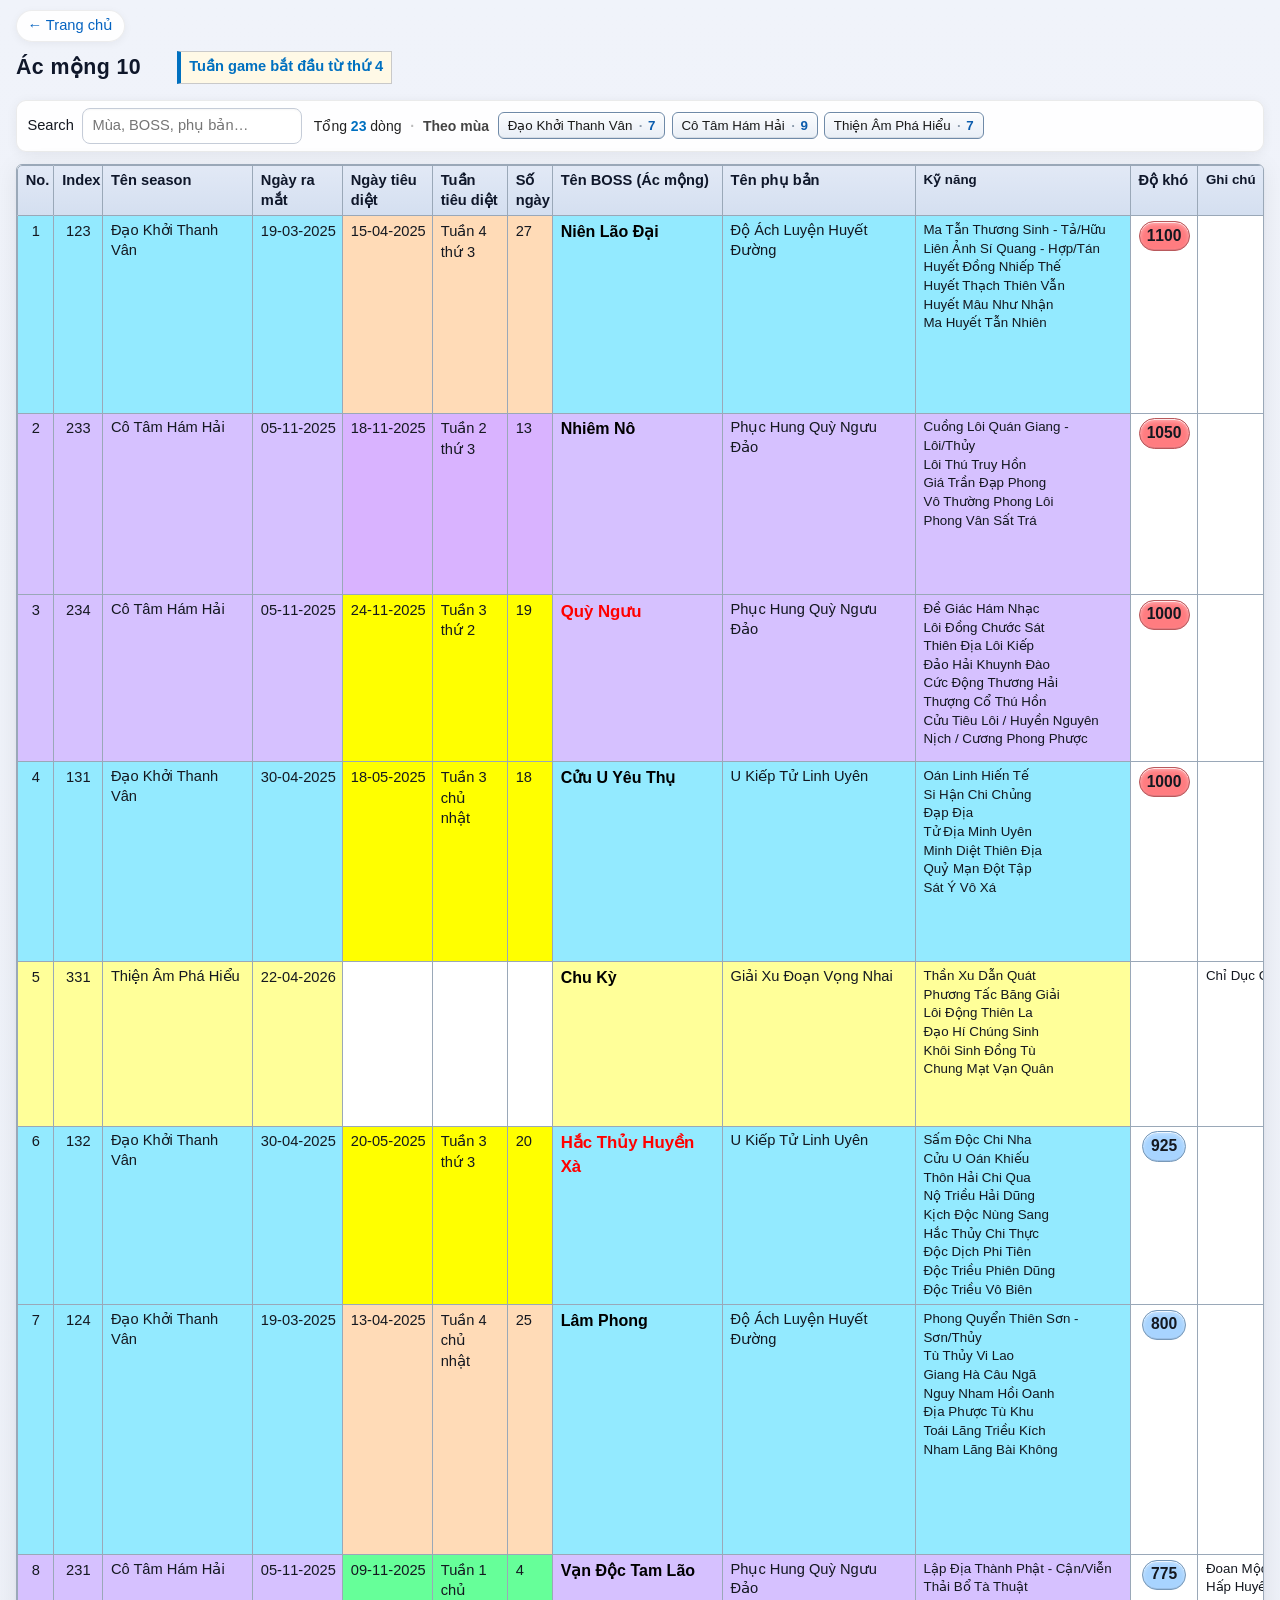
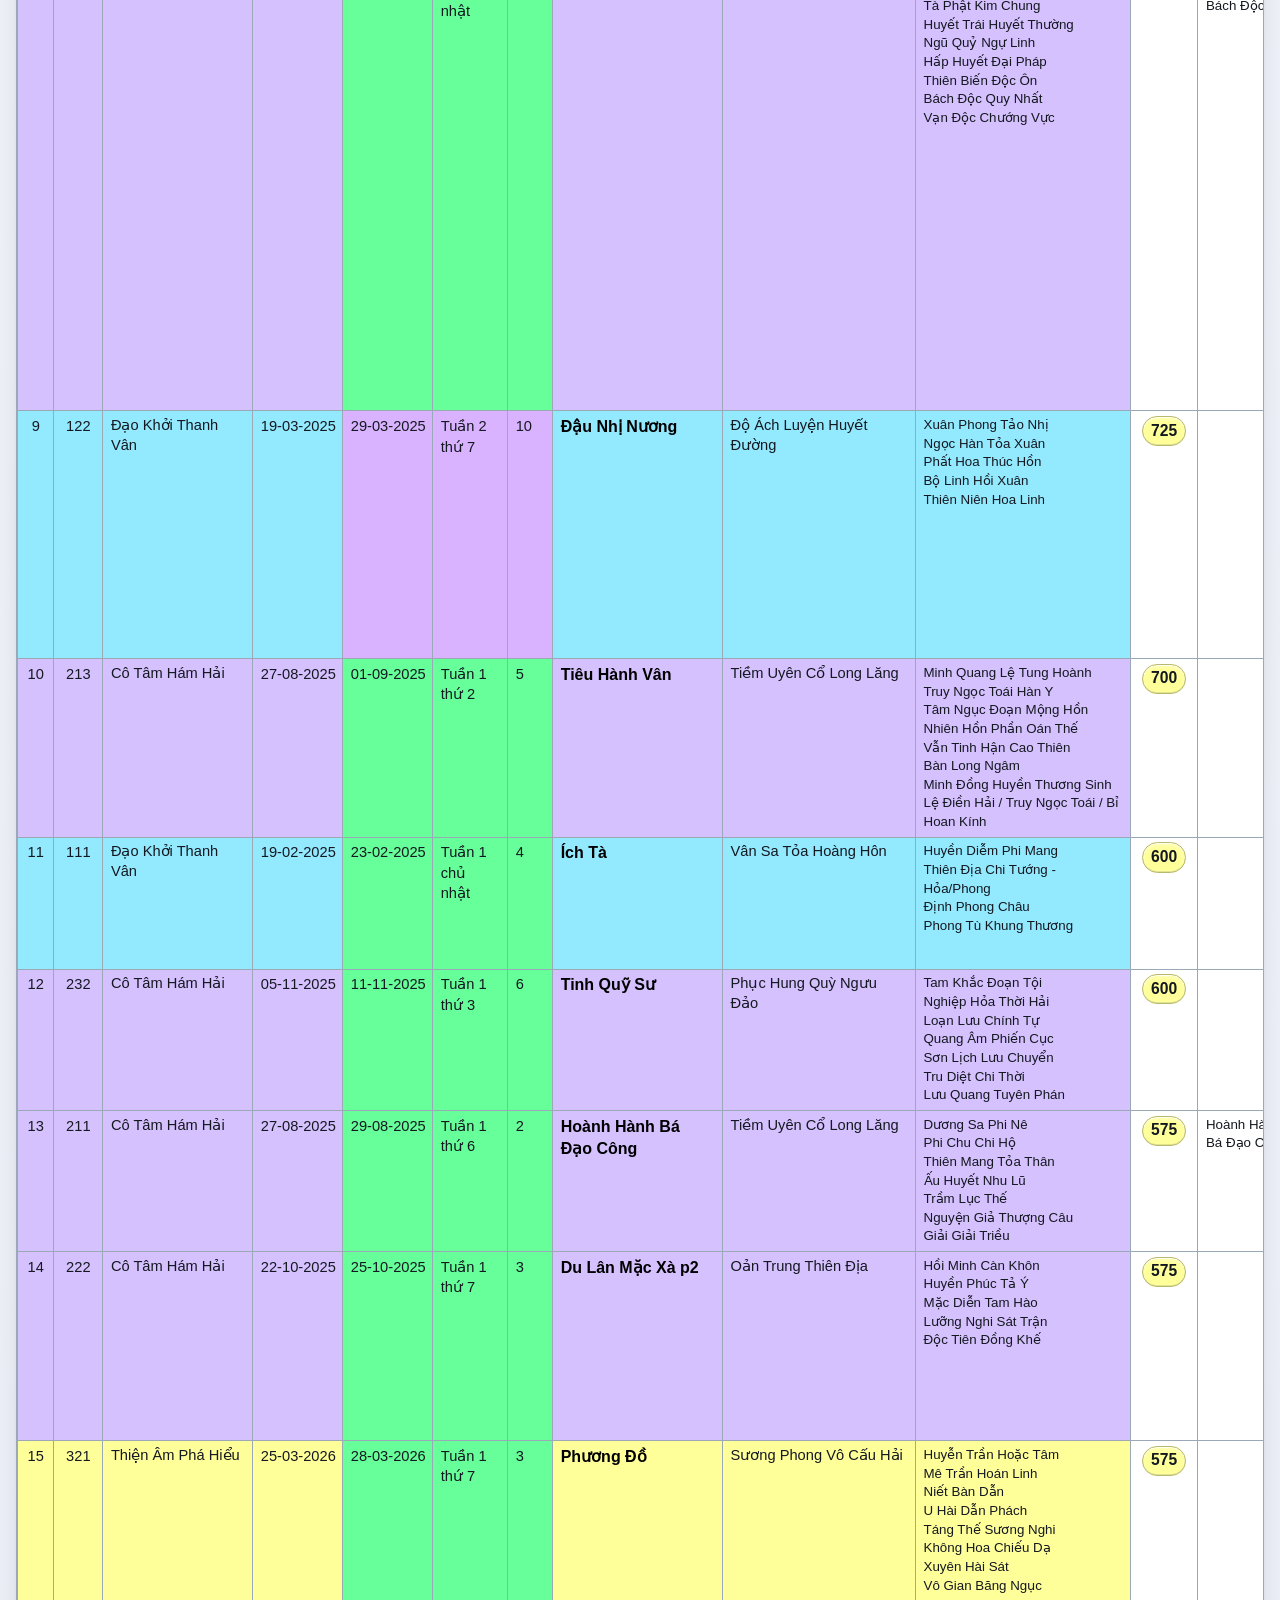
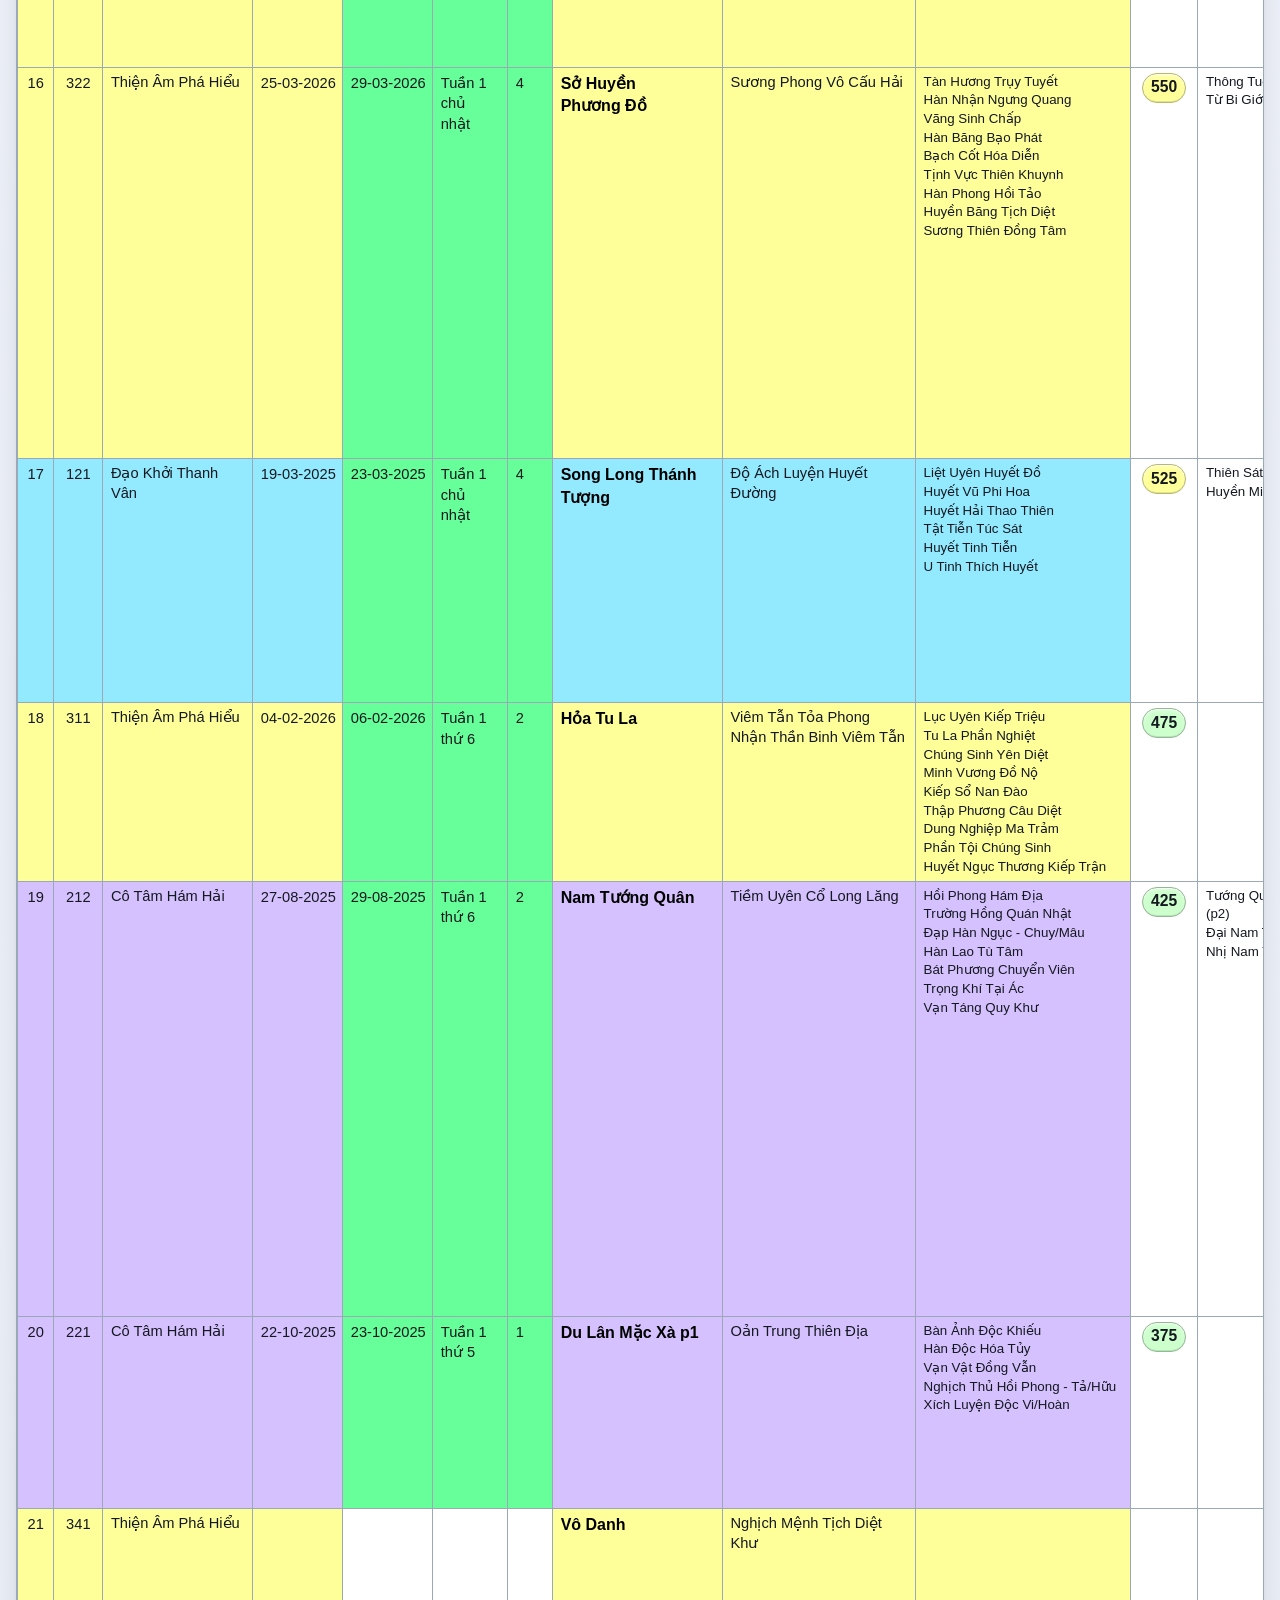
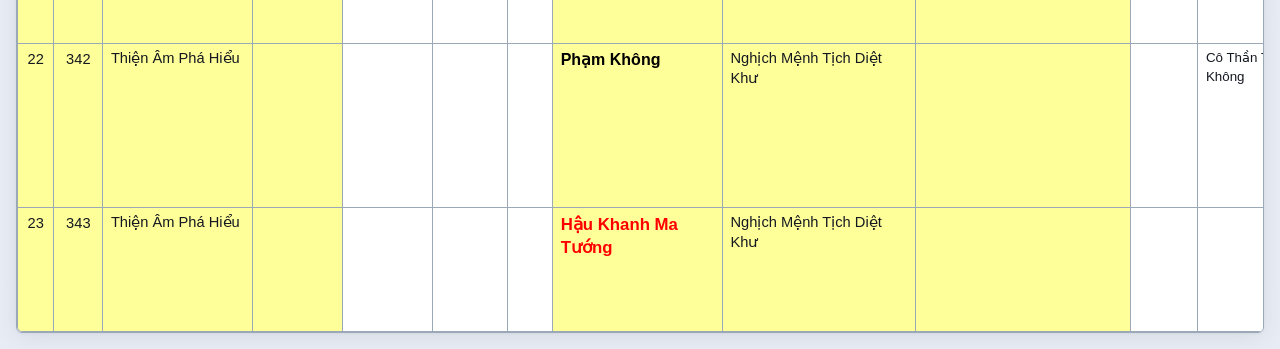
==== commit eb75b0ee: "styling" ====
--- a/ac-mong-10.html
+++ b/ac-mong-10.html
@@ -1,9 +1,10 @@
-<!DOCTYPE html>
+<!doctype html>
 <html lang="vi">
   <head>
     <meta charset="utf-8" />
     <meta name="viewport" content="width=device-width, initial-scale=1" />
     <title>Ác mộng 10</title>
+    <link rel="icon" href="https://zxsj.wanmei.com/favicon.ico" />
     <link rel="stylesheet" href="table-app.css" />
     <link rel="stylesheet" href="ac-mong-10.css" />
   </head>
@@ -16,11 +17,17 @@
     <div class="toolbar">
       <label>
         Search
-        <input type="search" id="search" placeholder="Mùa, BOSS, phụ bản…" autocomplete="off" />
+        <input
+          type="search"
+          id="search"
+          placeholder="Mùa, BOSS, phụ bản…"
+          autocomplete="off"
+        />
       </label>
       <span id="status">Loading…</span>
     </div>
     <div class="table-scroll" id="table-wrap"></div>
+    <script src="ac-mong-10-trailer.js"></script>
     <script src="ac-mong-10.js"></script>
     <script src="table-app.js"></script>
     <script src="boss-table-listing-pages.js"></script>
--- a/ac-mong-10.css
+++ b/ac-mong-10.css
@@ -231,11 +231,11 @@
 
 .home-kicker {
   margin: 0 0 0.35rem;
-  font-size: clamp(1.25rem, 3.5vw, 1.5rem);
+  font-size: clamp(2rem, 5vw, 3rem);
   font-weight: 700;
   letter-spacing: 0.32em;
   text-transform: uppercase;
-  color: #0070c0;
+  color: #02528b;
 }
 
 .home-title {
@@ -553,21 +553,20 @@
   margin-left: clamp(-2.05rem, -4.65vw, -1.35rem);
 }
 
-/* Góc: cùng công thức scale 100% → 80% như strip */
 .home-boss-stack--diff-t0 {
+  --boss-tier-scale: 1.5;
+}
+
+.home-boss-stack--diff-t1 {
+  --boss-tier-scale: 1.25;
+}
+
+.home-boss-stack--diff-t2 {
+  --boss-tier-scale: 1.15;
+}
+
+.home-boss-stack--diff-t3 {
   --boss-tier-scale: 1;
-}
-
-.home-boss-stack--diff-t1 {
-  --boss-tier-scale: 0.98;
-}
-
-.home-boss-stack--diff-t2 {
-  --boss-tier-scale: 0.96;
-}
-
-.home-boss-stack--diff-t3 {
-  --boss-tier-scale: 0.94;
 }
 
 .home-boss-stack--diff-t0 .home-boss-stack__img,
@@ -1295,7 +1294,7 @@
 /* Trang chủ: dải 3 mùa — grid theo nội dung, không căng full màn; avatar nhỏ hơn, scale chủ yếu theo độ khó */
 body.home-page .home-boss-strip.home-boss-strip--tiered {
   /* Base avatar ~×1.5 so với bản trước; margin chồng/inter vẫn tỉ lệ theo base */
-  --home-boss-avatar-base: clamp(4.4rem, 6.75vw, 5.9rem);
+  --home-boss-avatar-base: clamp(4.8rem, 7vw, 6.25rem);
   --boss-avatar-ref: var(--home-boss-avatar-base);
   --boss-avatar-ref-dense: calc(var(--home-boss-avatar-base) * 0.805);
   --boss-avatar-inter: calc(var(--home-boss-avatar-base) * 0.958);
@@ -1362,15 +1361,15 @@
 }
 
 .home-boss-tier--t750 {
-  --boss-tier-scale: 0.98;
+  --boss-tier-scale: 0.92;
 }
 
 .home-boss-tier--t500 {
-  --boss-tier-scale: 0.96;
+  --boss-tier-scale: 0.86;
 }
 
 .home-boss-tier--tlow {
-  --boss-tier-scale: 0.94;
+  --boss-tier-scale: 0.8;
 }
 
 .home-boss-tier .home-boss-stack--strip {
@@ -1413,19 +1412,19 @@
 
 /* Dải 3 mùa: chênh độ khó nhỏ (dễ ↔ khó ~2%) — size chủ yếu từ --home-boss-avatar-base trên home */
 .home-boss-strip--tiered .home-boss-stack--diff-t0 {
-  --boss-tier-scale: 1;
+  --boss-tier-scale: 1.25;
 }
 
 .home-boss-strip--tiered .home-boss-stack--diff-t1 {
-  --boss-tier-scale: 0.993;
+  --boss-tier-scale: 1.1;
 }
 
 .home-boss-strip--tiered .home-boss-stack--diff-t2 {
-  --boss-tier-scale: 0.986;
+  --boss-tier-scale: 0.95;
 }
 
 .home-boss-strip--tiered .home-boss-stack--diff-t3 {
-  --boss-tier-scale: 0.98;
+  --boss-tier-scale: 0.875;
 }
 
 /* Độ khó tầng 500 / <500: animation strip-b — gắn theo bundle (không còn theo cột season) */
@@ -2887,6 +2886,12 @@
 
 body.excel-boss-page table.excel-ac-mong td[data-col="Độ khó"] {
   vertical-align: top;
+}
+
+body.excel-boss-page table td[data-col="No."],
+body.excel-boss-page table td[data-col="Index"],
+body.excel-boss-page table td[data-col="Độ khó"] {
+  text-align: center;
 }
 
 body.excel-boss-page
@@ -3674,14 +3679,102 @@
   margin: 0 0 0.15rem;
 }
 
+body.boss-detail-page .boss-detail__video-heading--tabs {
+  display: flex;
+  flex-wrap: nowrap;
+  align-items: stretch;
+  gap: 0.35rem;
+  min-width: 0;
+}
+
+body.boss-detail-page .boss-detail__video-tab-arrow {
+  flex: 0 0 auto;
+  display: inline-flex;
+  align-items: center;
+  justify-content: center;
+  width: 1.75rem;
+  height: 1.75rem;
+  margin: 0;
+  padding: 0;
+  font: inherit;
+  line-height: 1;
+  color: #475569;
+  background: #f1f5f9;
+  border: 1px solid rgba(15, 23, 42, 0.14);
+  border-radius: 8px;
+  cursor: pointer;
+  transition:
+    background 0.15s ease,
+    border-color 0.15s ease,
+    color 0.15s ease;
+}
+
+body.boss-detail-page .boss-detail__video-tab-arrow:hover {
+  background: #e2e8f0;
+  border-color: rgba(15, 23, 42, 0.22);
+  color: #0f172a;
+}
+
+body.boss-detail-page .boss-detail__video-tab-arrow:focus-visible {
+  outline: 2px solid #3b82f6;
+  outline-offset: 2px;
+}
+
+body.boss-detail-page .boss-detail__video-tab-arrow__inner {
+  display: block;
+  font-size: 1.25rem;
+  font-weight: 700;
+  margin-top: -0.14em;
+}
+
+body.boss-detail-page .boss-detail__video-tabs {
+  display: flex;
+  align-items: strecth;
+  justify-content: flex-start;
+  gap: 0.35rem;
+  margin: 0;
+  min-width: 0;
+}
+
+body.boss-detail-page .boss-detail__video-tab {
+  margin: 0;
+  padding: 0.3rem 0.75rem;
+  font-size: 0.825rem;
+  font-weight: 700;
+  letter-spacing: 0.02em;
+  color: #475569;
+  background: #f1f5f9;
+  border: 1px solid rgba(15, 23, 42, 0.14);
+  border-radius: 7px;
+  cursor: pointer;
+  transition:
+    background 0.15s ease,
+    border-color 0.15s ease,
+    color 0.15s ease;
+}
+
+body.boss-detail-page .boss-detail__video-tab:hover {
+  background: #e2e8f0;
+  border-color: rgba(15, 23, 42, 0.22);
+  color: #0f172a;
+}
+
+body.boss-detail-page .boss-detail__video-tab--active {
+  color: #0f172a;
+  background: linear-gradient(180deg, #fff 0%, #e8f0fe 100%);
+  border-color: rgba(59, 130, 246, 0.45);
+  box-shadow: 0 1px 2px rgba(59, 130, 246, 0.12);
+}
+
+body.boss-detail-page .boss-detail__video-tab:focus-visible {
+  outline: 2px solid #3b82f6;
+  outline-offset: 2px;
+}
+
 body.boss-detail-page .boss-detail__video-heading {
   flex: 1 1 auto;
   margin: 0;
-  font-size: 0.82rem;
-  font-weight: 800;
-  color: #334155;
-  letter-spacing: 0.04em;
-  text-transform: uppercase;
+  min-width: 0;
 }
 
 body.boss-detail-page .boss-detail__video-popout-btn {
@@ -3746,10 +3839,13 @@
     0 0 0 1px rgba(255, 255, 255, 0.06);
 }
 
-/* Một video: stack = khối 16:9; nhiều video: mỗi frame giữ 16:9, stack cao theo cột */
+/* Một video: stack = khối 16:9; tab nhiều trailer: một khối 16:9; nhiều video xếp dọc: stack cuộn */
 body.boss-detail-page
   .boss-detail__aside--videos.boss-detail__aside--videos--popout
-  .boss-detail__video-stack:has(> .boss-detail__video-frame:only-child) {
+  .boss-detail__video-stack:has(> .boss-detail__video-frame:only-child),
+body.boss-detail-page
+  .boss-detail__aside--videos.boss-detail__aside--videos--popout
+  .boss-detail__video-stack.boss-detail__video-stack--tabs {
   width: 100%;
   aspect-ratio: 16 / 9;
   flex: 0 0 auto;
@@ -3759,7 +3855,9 @@
 
 body.boss-detail-page
   .boss-detail__aside--videos.boss-detail__aside--videos--popout
-  .boss-detail__video-stack:not(:has(> .boss-detail__video-frame:only-child)) {
+  .boss-detail__video-stack:not(.boss-detail__video-stack--tabs):not(
+    :has(> .boss-detail__video-frame:only-child)
+  ) {
   width: 100%;
   max-height: calc(92vh - 3.5rem);
   overflow: auto;
@@ -3778,6 +3876,20 @@
   flex: 0 0 auto;
   width: 100%;
   min-height: 0;
+}
+
+body.boss-detail-page .boss-detail__video-stack--tabs {
+  gap: 0;
+}
+
+body.boss-detail-page .boss-detail__video-tab-panel {
+  flex: 0 0 auto;
+  min-height: 0;
+  width: 100%;
+}
+
+body.boss-detail-page .boss-detail__video-tab-panel[hidden] {
+  display: none !important;
 }
 
 body.boss-detail-page .boss-detail__video-frame {
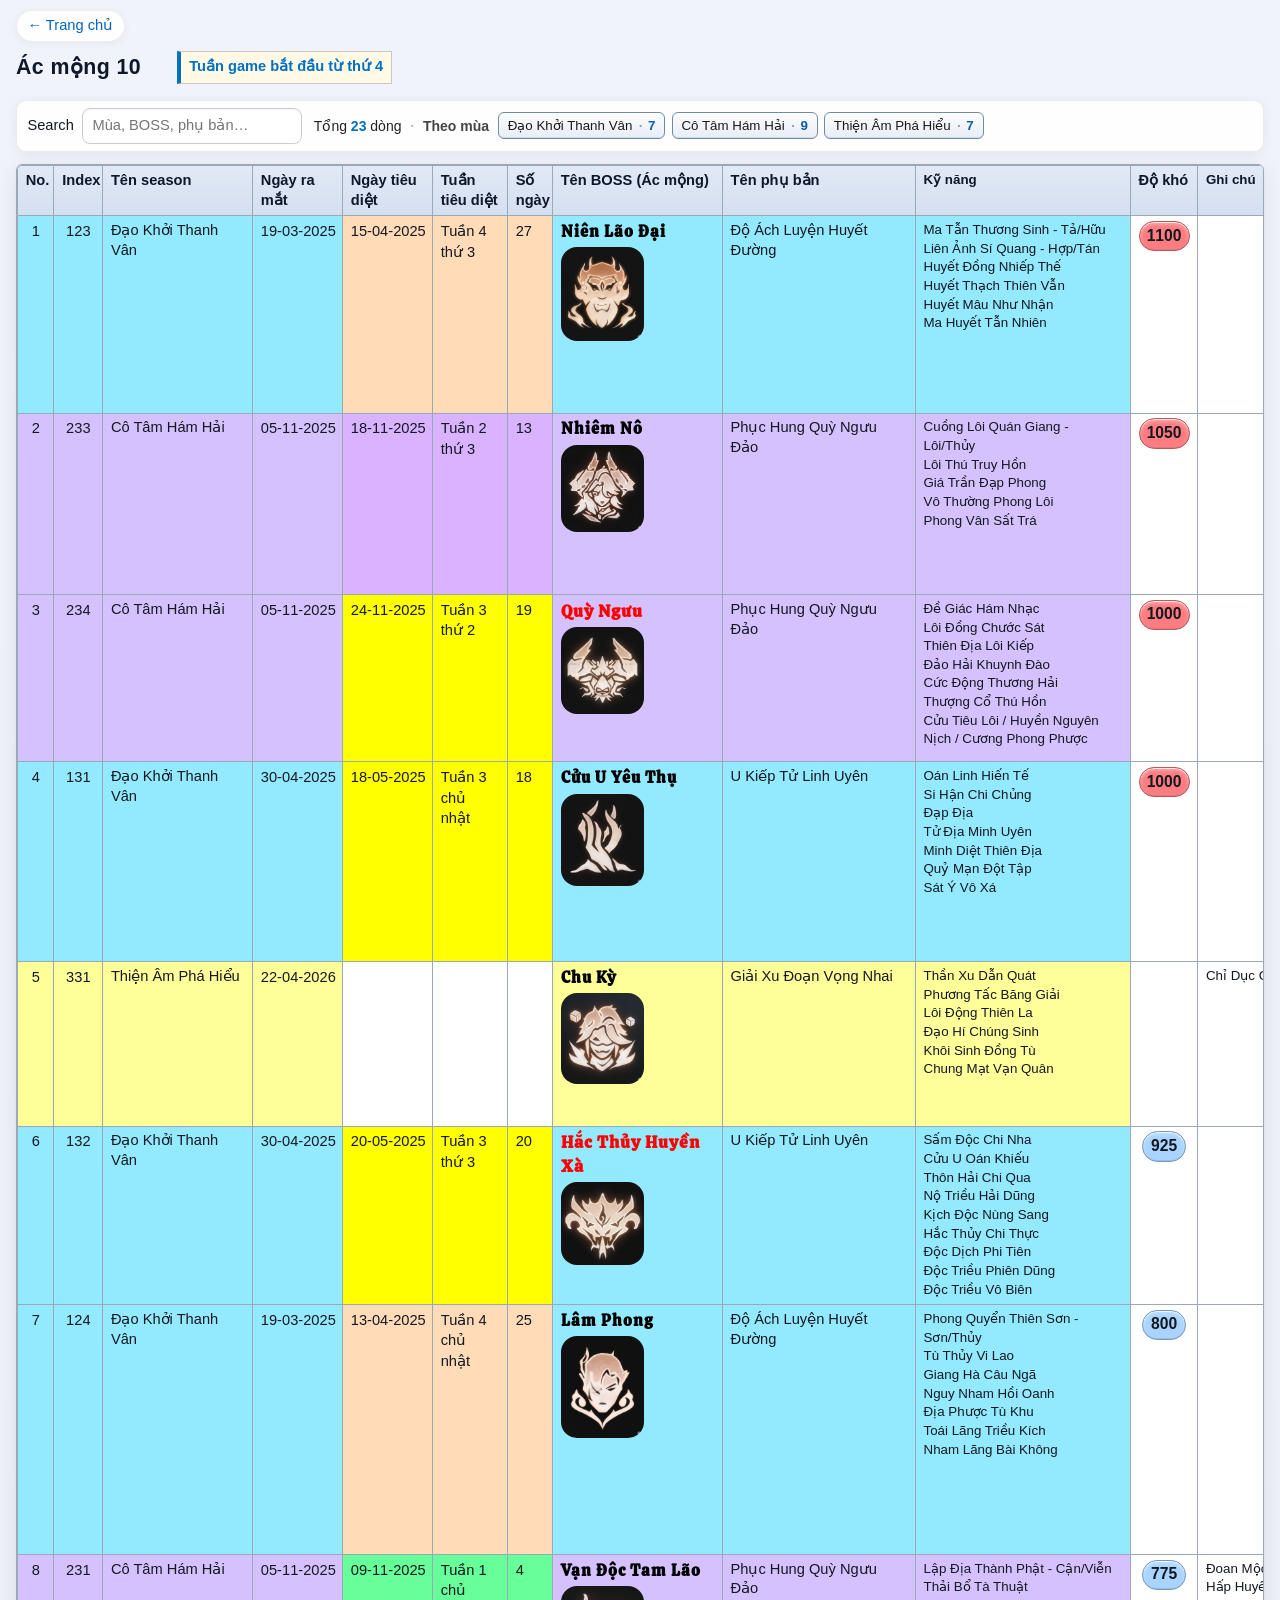
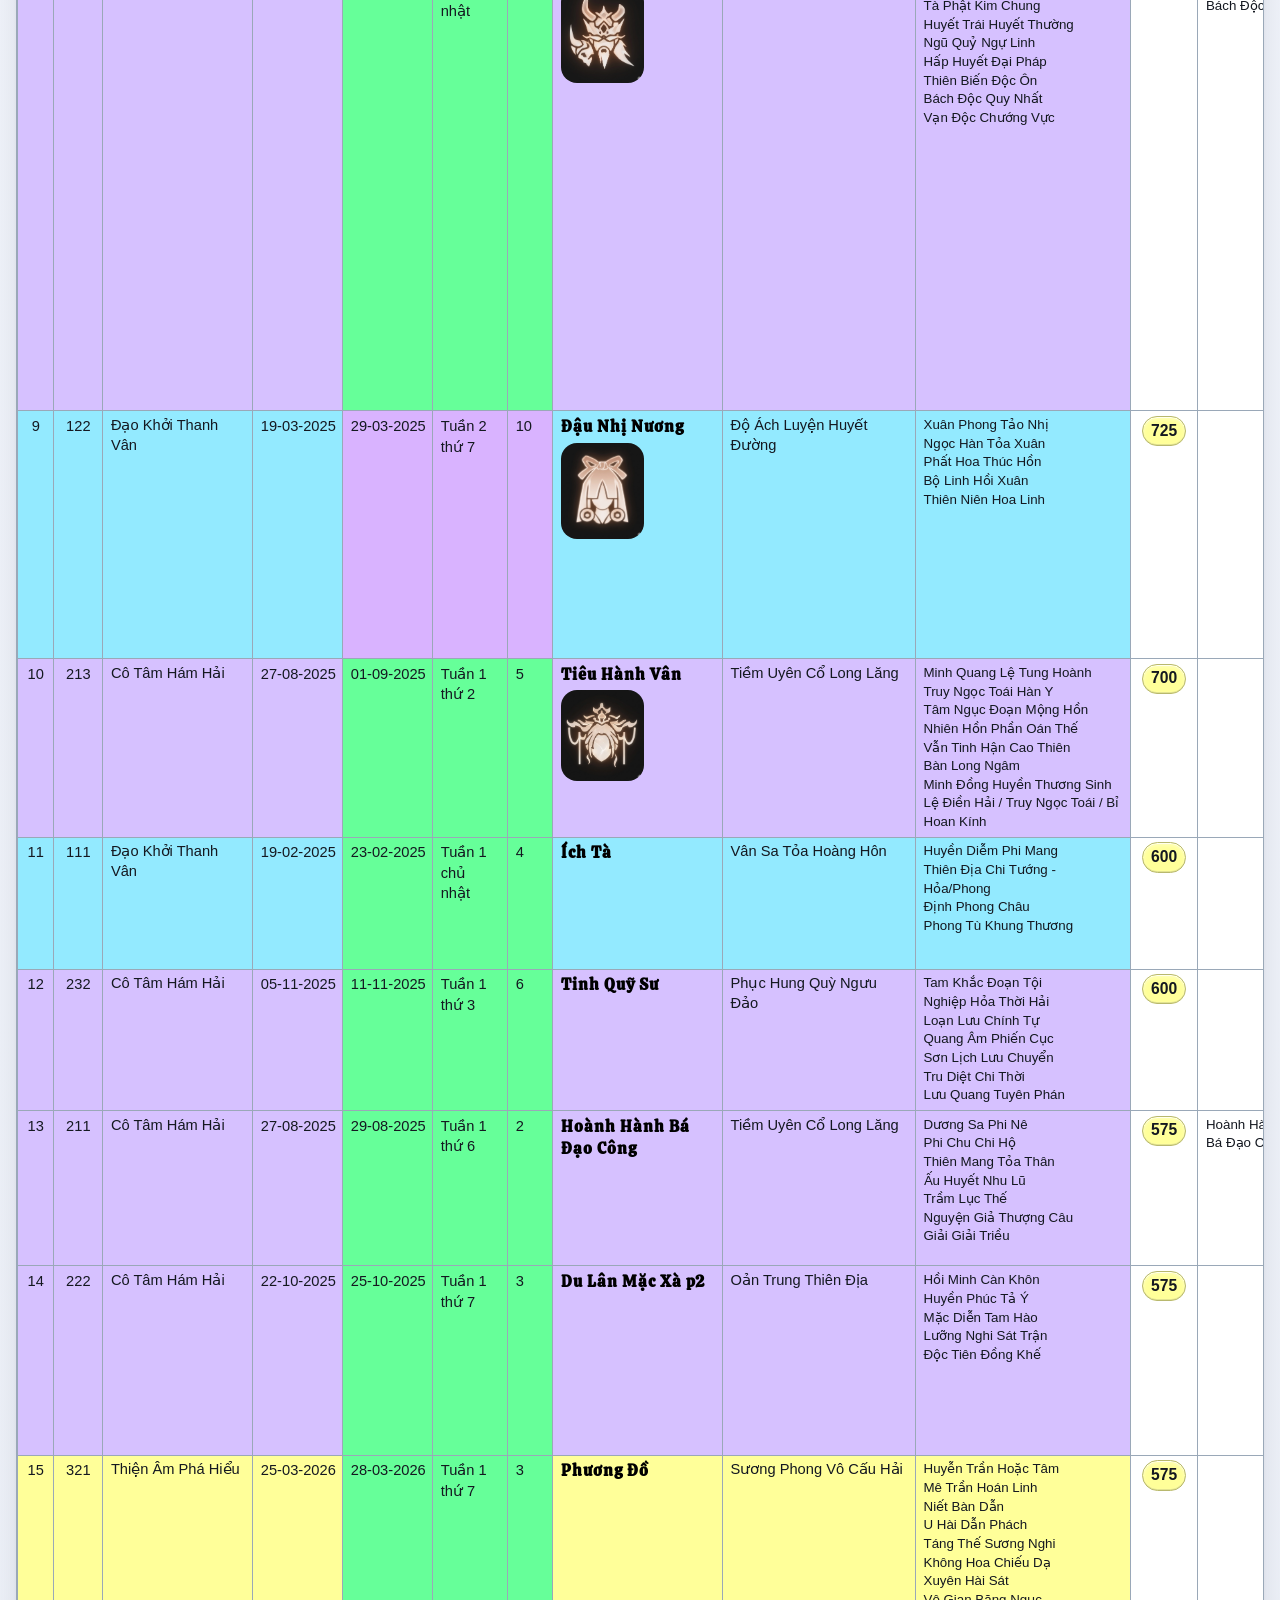
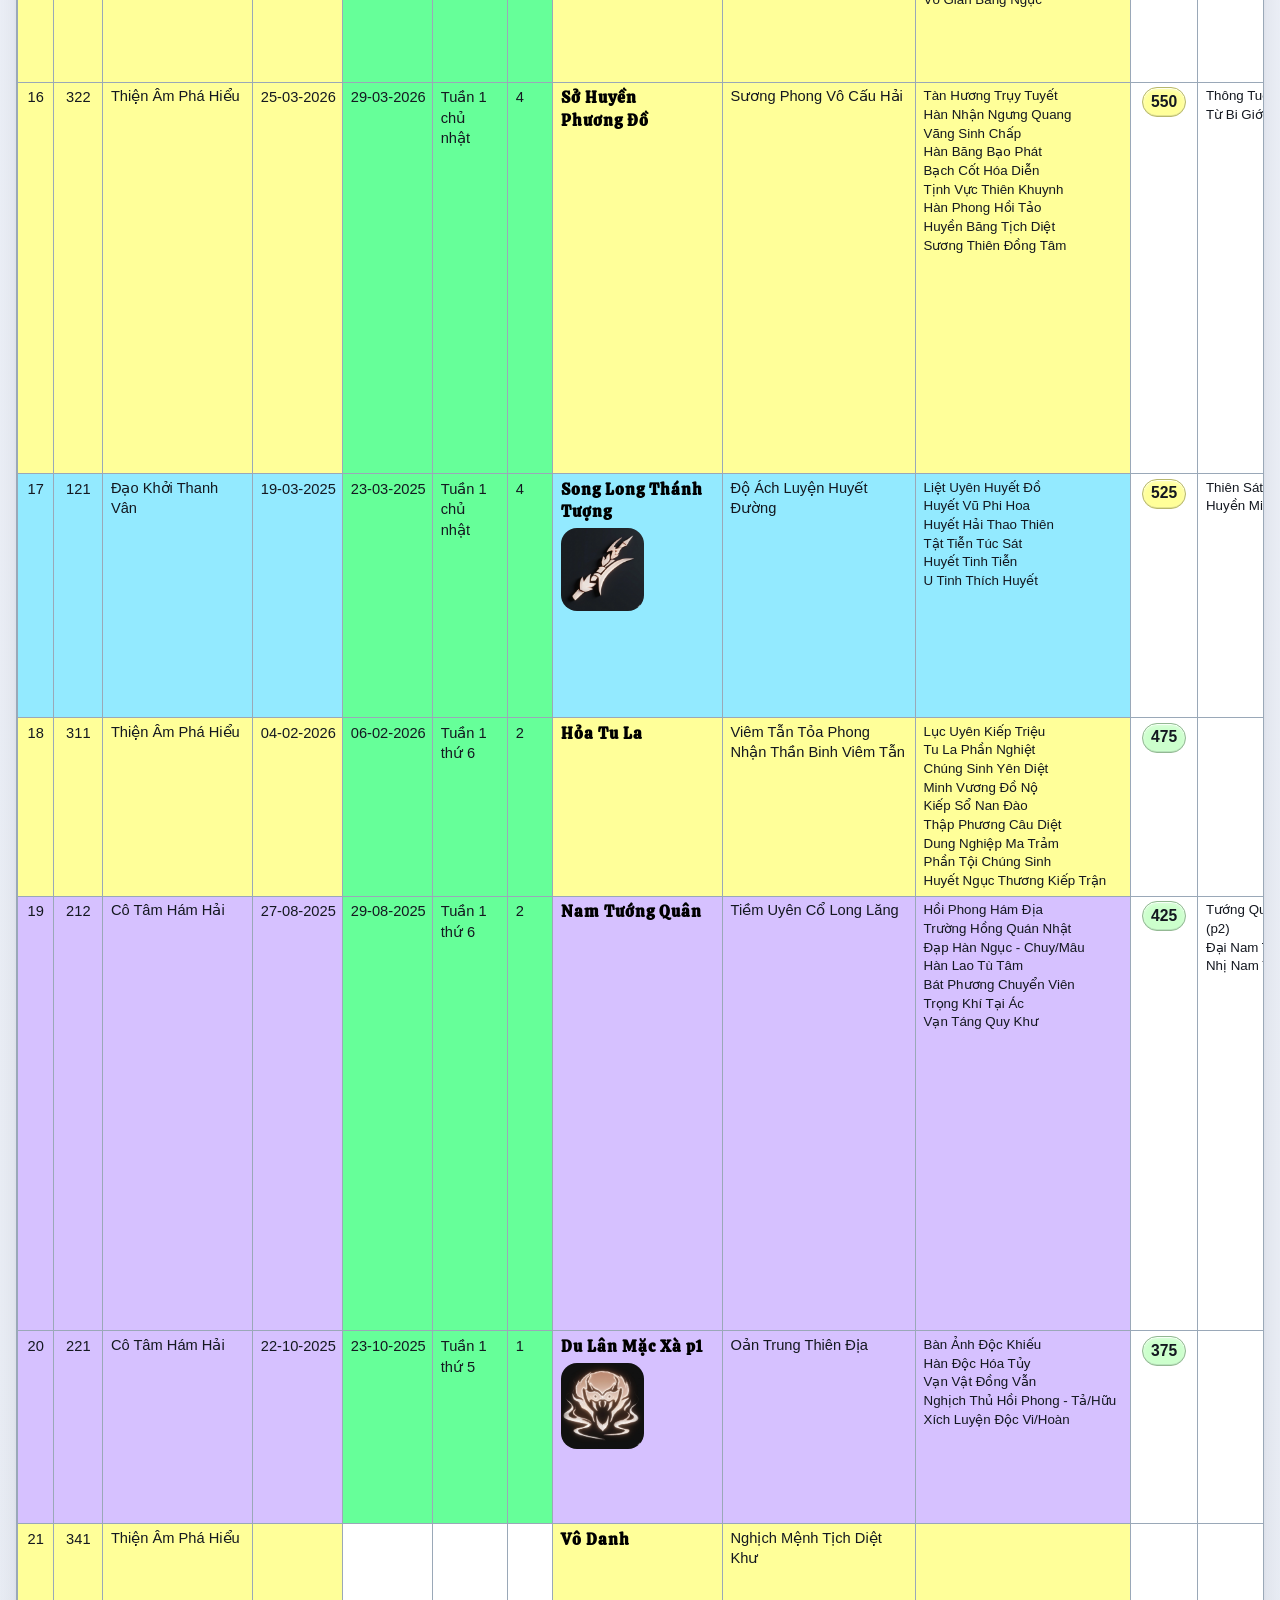
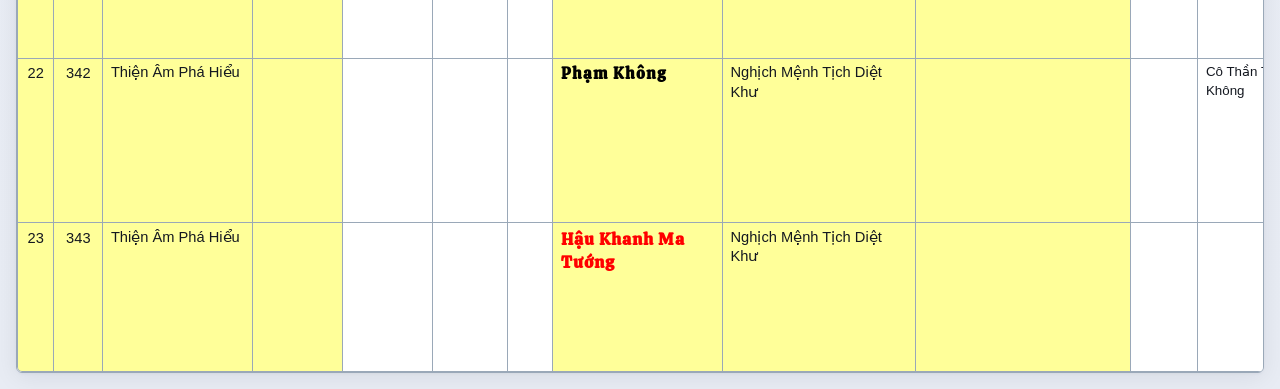
==== commit 08bdd864: "styling" ====
--- a/ac-mong-10.html
+++ b/ac-mong-10.html
@@ -3,6 +3,12 @@
   <head>
     <meta charset="utf-8" />
     <meta name="viewport" content="width=device-width, initial-scale=1" />
+    <link rel="preconnect" href="https://fonts.googleapis.com" />
+    <link rel="preconnect" href="https://fonts.gstatic.com" crossorigin />
+    <link
+      href="https://fonts.googleapis.com/css2?family=Pacifico&family=Calistoga&display=swap"
+      rel="stylesheet"
+    />
     <title>Ác mộng 10</title>
     <link rel="icon" href="https://zxsj.wanmei.com/favicon.ico" />
     <link rel="stylesheet" href="table-app.css" />
--- a/ac-mong-10.css
+++ b/ac-mong-10.css
@@ -22,7 +22,7 @@
   margin: 0;
   min-height: 100%;
   min-height: 100dvh;
-  padding-block: clamp(0.25rem, 2vw, 1rem);
+  padding-block: clamp(0.25rem, 2vw, 0.8rem) 0.1rem;
   /* Chừa 2 bên rộng hơn — avatar / lưới cụm ít sát mép */
   padding-inline: clamp(1.55rem, 5.8vw, 3.6rem);
   box-sizing: border-box;
@@ -98,7 +98,8 @@
  */
 .home-pb5-fill {
   --pb5-size: clamp(2.15rem, 5.5vw, 3.6rem);
-  --pb5-overlap: 0.065; /* ~5–8% đường kính giữa hai ảnh kề / hai hàng */
+  --pb5-overlap: 0.065;
+  /* ~5–8% đường kính giữa hai ảnh kề / hai hàng */
   position: relative;
   z-index: 0;
   width: 100%;
@@ -194,7 +195,7 @@
 }
 
 body.home-page .home-kicker {
-  margin: 0 0 0.22rem;
+  margin: 0 0 0.1rem;
 }
 
 body.home-page .home-title {
@@ -207,7 +208,7 @@
   margin-left: auto;
   margin-right: auto;
   width: 100%;
-  margin-bottom: clamp(0.32rem, 1.15vw, 0.75rem);
+  margin-bottom: clamp(0.2rem, 1vw, 0.5rem);
 }
 
 body.home-page .home-links > li {
@@ -230,10 +231,10 @@
 }
 
 .home-kicker {
-  margin: 0 0 0.35rem;
-  font-size: clamp(2rem, 5vw, 3rem);
+  margin: 0 0 0.2rem;
+  font-size: clamp(2rem, 5vw, 2.75rem);
   font-weight: 700;
-  letter-spacing: 0.32em;
+  letter-spacing: 0.2em;
   text-transform: uppercase;
   color: #02528b;
 }
@@ -263,9 +264,11 @@
   100% {
     transform: translateY(0) scale(1);
   }
+
   28% {
     transform: translateY(-5px) scale(1.06);
   }
+
   55% {
     transform: translateY(-10px) scale(1.11);
   }
@@ -276,9 +279,11 @@
   100% {
     transform: translate(0, 0) scale(1) rotate(0deg);
   }
+
   40% {
     transform: translate(4px, -7px) scale(1.09) rotate(3deg);
   }
+
   72% {
     transform: translate(-3px, -4px) scale(1.05) rotate(-2deg);
   }
@@ -288,15 +293,19 @@
   0% {
     transform: translate(0, 0) scale(1);
   }
+
   22% {
     transform: translate(5px, -5px) scale(1.06);
   }
+
   48% {
     transform: translate(-4px, -9px) scale(1.1);
   }
+
   74% {
     transform: translate(-6px, -3px) scale(1.04);
   }
+
   100% {
     transform: translate(0, 0) scale(1);
   }
@@ -307,9 +316,11 @@
   100% {
     transform: rotate(0deg) translateY(0) scale(1);
   }
+
   35% {
     transform: rotate(5deg) translateY(-7px) scale(1.08);
   }
+
   65% {
     transform: rotate(-4deg) translateY(-4px) scale(1.06);
   }
@@ -320,6 +331,7 @@
   100% {
     transform: scale(1) translateY(0);
   }
+
   50% {
     transform: scale(1.12) translateY(-8px);
   }
@@ -330,9 +342,11 @@
   100% {
     transform: translateY(0) rotate(0deg) scale(1);
   }
+
   30% {
     transform: translateY(-5px) rotate(-3deg) scale(1.06);
   }
+
   62% {
     transform: translateY(-10px) rotate(3deg) scale(1.1);
   }
@@ -343,9 +357,11 @@
   100% {
     transform: translate(0, 0) scale(1) rotate(0deg);
   }
+
   32% {
     transform: translate(-6px, -7px) scale(1.09) rotate(-2.5deg);
   }
+
   64% {
     transform: translate(6px, -11px) scale(1.12) rotate(2deg);
   }
@@ -356,6 +372,7 @@
   100% {
     transform: translateY(0) scale(1);
   }
+
   48% {
     transform: translateY(-11px) scale(1.13);
   }
@@ -366,12 +383,15 @@
   100% {
     transform: translate(0, 0) scale(1);
   }
+
   18% {
     transform: translateY(-4px) scale(1.06);
   }
+
   42% {
     transform: translateY(-12px) scale(1.14) rotate(-2deg);
   }
+
   68% {
     transform: translateY(-5px) scale(1.08) rotate(1.5deg);
   }
@@ -382,6 +402,7 @@
   100% {
     transform: scale(1);
   }
+
   50% {
     transform: scale(1.14) translateY(-7px);
   }
@@ -393,6 +414,7 @@
   100% {
     transform: translate(0, 0) scale(1);
   }
+
   50% {
     transform: translate(8px, -6px) scale(1.08);
   }
@@ -403,6 +425,7 @@
   100% {
     transform: scale(1) translateY(0);
   }
+
   45% {
     transform: scale(1.14) translateY(-9px);
   }
@@ -413,9 +436,11 @@
   100% {
     transform: translate(0, 0) rotate(0deg);
   }
+
   30% {
     transform: translate(-5px, -8px) rotate(-4deg) scale(1.06);
   }
+
   65% {
     transform: translate(6px, -4px) rotate(3deg) scale(1.05);
   }
@@ -426,9 +451,11 @@
   100% {
     transform: rotate(0deg) translateY(0);
   }
+
   25% {
     transform: rotate(5deg) translateY(-6px);
   }
+
   75% {
     transform: rotate(-5deg) translateY(-8px);
   }
@@ -439,12 +466,15 @@
   100% {
     transform: translateY(0) scale(1);
   }
+
   15% {
     transform: translateY(-2px) scale(1.03);
   }
+
   35% {
     transform: translateY(-12px) scale(1.12);
   }
+
   55% {
     transform: translateY(-5px) scale(1.07);
   }
@@ -455,9 +485,11 @@
   100% {
     transform: translate(0, 0) scale(1);
   }
+
   33% {
     transform: translate(-7px, -5px) scale(1.07);
   }
+
   66% {
     transform: translate(7px, -9px) scale(1.09);
   }
@@ -468,6 +500,7 @@
   100% {
     transform: translateY(0) scale(1) rotate(0deg);
   }
+
   50% {
     transform: translateY(-10px) scale(1.1) rotate(2.5deg);
   }
@@ -478,15 +511,19 @@
   100% {
     transform: translate(0, 0);
   }
+
   20% {
     transform: translate(2px, -4px);
   }
+
   40% {
     transform: translate(-3px, -7px);
   }
+
   60% {
     transform: translate(3px, -5px);
   }
+
   80% {
     transform: translate(-2px, -3px);
   }
@@ -554,27 +591,27 @@
 }
 
 .home-boss-stack--diff-t0 {
-  --boss-tier-scale: 1.5;
+  --boss-tier-scale: 1;
 }
 
 .home-boss-stack--diff-t1 {
-  --boss-tier-scale: 1.25;
+  --boss-tier-scale: 0.95;
 }
 
 .home-boss-stack--diff-t2 {
-  --boss-tier-scale: 1.15;
+  --boss-tier-scale: 0.925;
 }
 
 .home-boss-stack--diff-t3 {
-  --boss-tier-scale: 1;
+  --boss-tier-scale: 0.92;
 }
 
 .home-boss-stack--diff-t0 .home-boss-stack__img,
 .home-boss-stack--diff-t1 .home-boss-stack__img,
 .home-boss-stack--diff-t2 .home-boss-stack__img,
 .home-boss-stack--diff-t3 .home-boss-stack__img {
-  width: calc(clamp(4.05rem, 9.85vw, 6.2rem) * var(--boss-tier-scale, 1));
-  height: calc(clamp(4.05rem, 9.85vw, 6.2rem) * var(--boss-tier-scale, 1));
+  width: calc(clamp(4rem, 9.5vw, 5.5rem) * var(--boss-tier-scale, 1));
+  height: calc(clamp(4rem, 9.5vw, 5.5rem) * var(--boss-tier-scale, 1));
 }
 
 /* Viền avatar — cùng palette chip Độ khó (bảng listing): đỏ / lam / vàng / lá */
@@ -1412,19 +1449,19 @@
 
 /* Dải 3 mùa: chênh độ khó nhỏ (dễ ↔ khó ~2%) — size chủ yếu từ --home-boss-avatar-base trên home */
 .home-boss-strip--tiered .home-boss-stack--diff-t0 {
-  --boss-tier-scale: 1.25;
+  --boss-tier-scale: 1.15;
 }
 
 .home-boss-strip--tiered .home-boss-stack--diff-t1 {
-  --boss-tier-scale: 1.1;
+  --boss-tier-scale: 0.98;
 }
 
 .home-boss-strip--tiered .home-boss-stack--diff-t2 {
-  --boss-tier-scale: 0.95;
+  --boss-tier-scale: 0.97;
 }
 
 .home-boss-strip--tiered .home-boss-stack--diff-t3 {
-  --boss-tier-scale: 0.875;
+  --boss-tier-scale: 0.96;
 }
 
 /* Độ khó tầng 500 / <500: animation strip-b — gắn theo bundle (không còn theo cột season) */
@@ -2431,6 +2468,7 @@
     opacity: 0;
     transform: translateY(1.15rem) scale(0.97);
   }
+
   to {
     opacity: 1;
     transform: translateY(0) scale(1);
@@ -2442,6 +2480,7 @@
   100% {
     transform: translateY(0);
   }
+
   50% {
     transform: translateY(-5px);
   }
@@ -2452,6 +2491,7 @@
   100% {
     transform: translateY(0);
   }
+
   50% {
     transform: translateY(-4px);
   }
@@ -2462,6 +2502,7 @@
   100% {
     transform: translateY(0);
   }
+
   50% {
     transform: translateY(-6px);
   }
@@ -2472,9 +2513,11 @@
   100% {
     transform: translateY(0) rotate(0deg);
   }
+
   33% {
     transform: translateY(-5px) rotate(-0.6deg);
   }
+
   66% {
     transform: translateY(-4px) rotate(0.6deg);
   }
@@ -3145,7 +3188,7 @@
 
 /* Cột ảnh BOSS — padding trái/phải 4px; ảnh fill bề ngang vùng nội dung ô */
 body.excel-boss-page table.excel-ac-mong td.cell-images {
-  vertical-align: middle;
+  vertical-align: top;
   padding: 3px 4px;
   line-height: 0;
   box-sizing: border-box;
@@ -3302,15 +3345,40 @@
 
 body.boss-detail-page .boss-detail__title {
   flex: 0 0 auto;
-  font-size: clamp(1.05rem, 2.2vw, 1.45rem);
+  font-family: "Pacifico", cursive;
+  font-size: clamp(2rem, 6vw, 3rem);
+  letter-spacing: 0.15em;
   font-weight: 800;
   margin: 0 0 0.5rem;
   line-height: 1.25;
-  padding: 0.45rem 0.65rem 0.5rem 0.75rem;
+  display: flex;
+  align-items: center;
+  gap: 2rem;
+  flex-wrap: wrap;
   background: linear-gradient(135deg, #ffffff 0%, #f3f7ff 100%);
   border-left: 4px solid #0070c0;
-  border-radius: 0 10px 10px 0;
+  border-radius: 10px;
   box-shadow: 0 3px 18px rgba(0, 70, 140, 0.1);
+  overflow: hidden;
+}
+
+body.boss-detail-page .boss-detail__title-icon {
+  flex: 0 0 auto;
+  width: clamp(5rem, 7.5vw, 8rem);
+  height: clamp(5rem, 7.5vw, 8rem);
+  object-fit: cover;
+  border: 1px solid rgba(15, 23, 42, 0.18);
+  box-shadow: 0 2px 6px rgba(15, 23, 42, 0.14);
+  background: #0f172a;
+  border-radius: 4px;
+}
+
+body.excel-boss-page .boss-table__title-icon {
+  display: block;
+  margin-top: 0.25rem;
+  width: 54%;
+  object-fit: contain;
+  border-radius: 16px;
 }
 
 body.boss-detail-page .boss-detail__error {
@@ -3478,19 +3546,19 @@
 @media (min-width: 1150px) {
   body.boss-detail-page--luyen-detail
     .boss-detail__layout:not(.boss-detail__layout--no-video) {
-    grid-template-columns:
-      minmax(490px, 1.2fr)
-      minmax(0, max-content)
-      minmax(600px, 2.4fr);
+    grid-template-columns: minmax(490px, 1.2fr) minmax(0, max-content) minmax(
+        600px,
+        2.4fr
+      );
   }
 
   /* Cột video tối thiểu 680px khi chưa wrap (3 cột cùng hàng) */
   body.boss-detail-page--ac-mong-detail
     .boss-detail__layout:not(.boss-detail__layout--no-video) {
-    grid-template-columns:
-      minmax(490px, 1.2fr)
-      minmax(0, max-content)
-      minmax(680px, 2.4fr);
+    grid-template-columns: minmax(490px, 1.2fr) minmax(0, max-content) minmax(
+        680px,
+        2.4fr
+      );
   }
 }
 
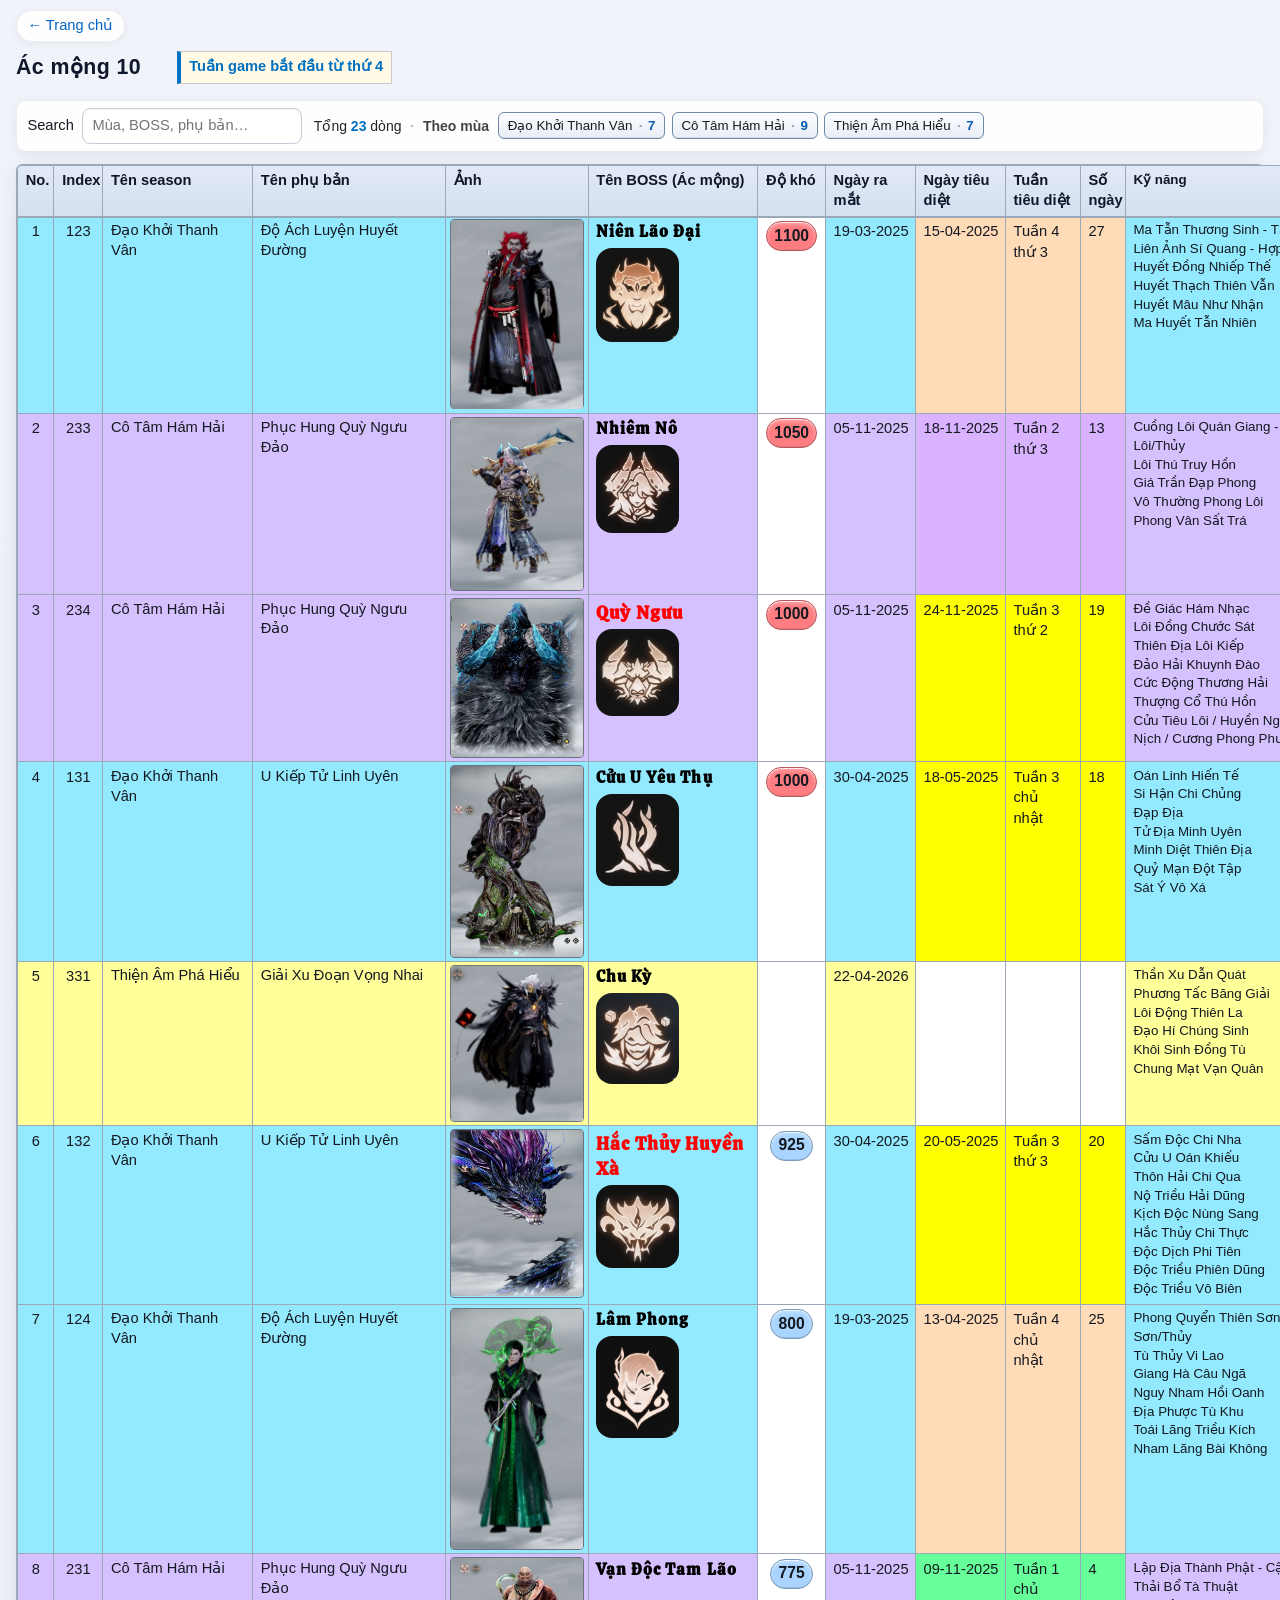
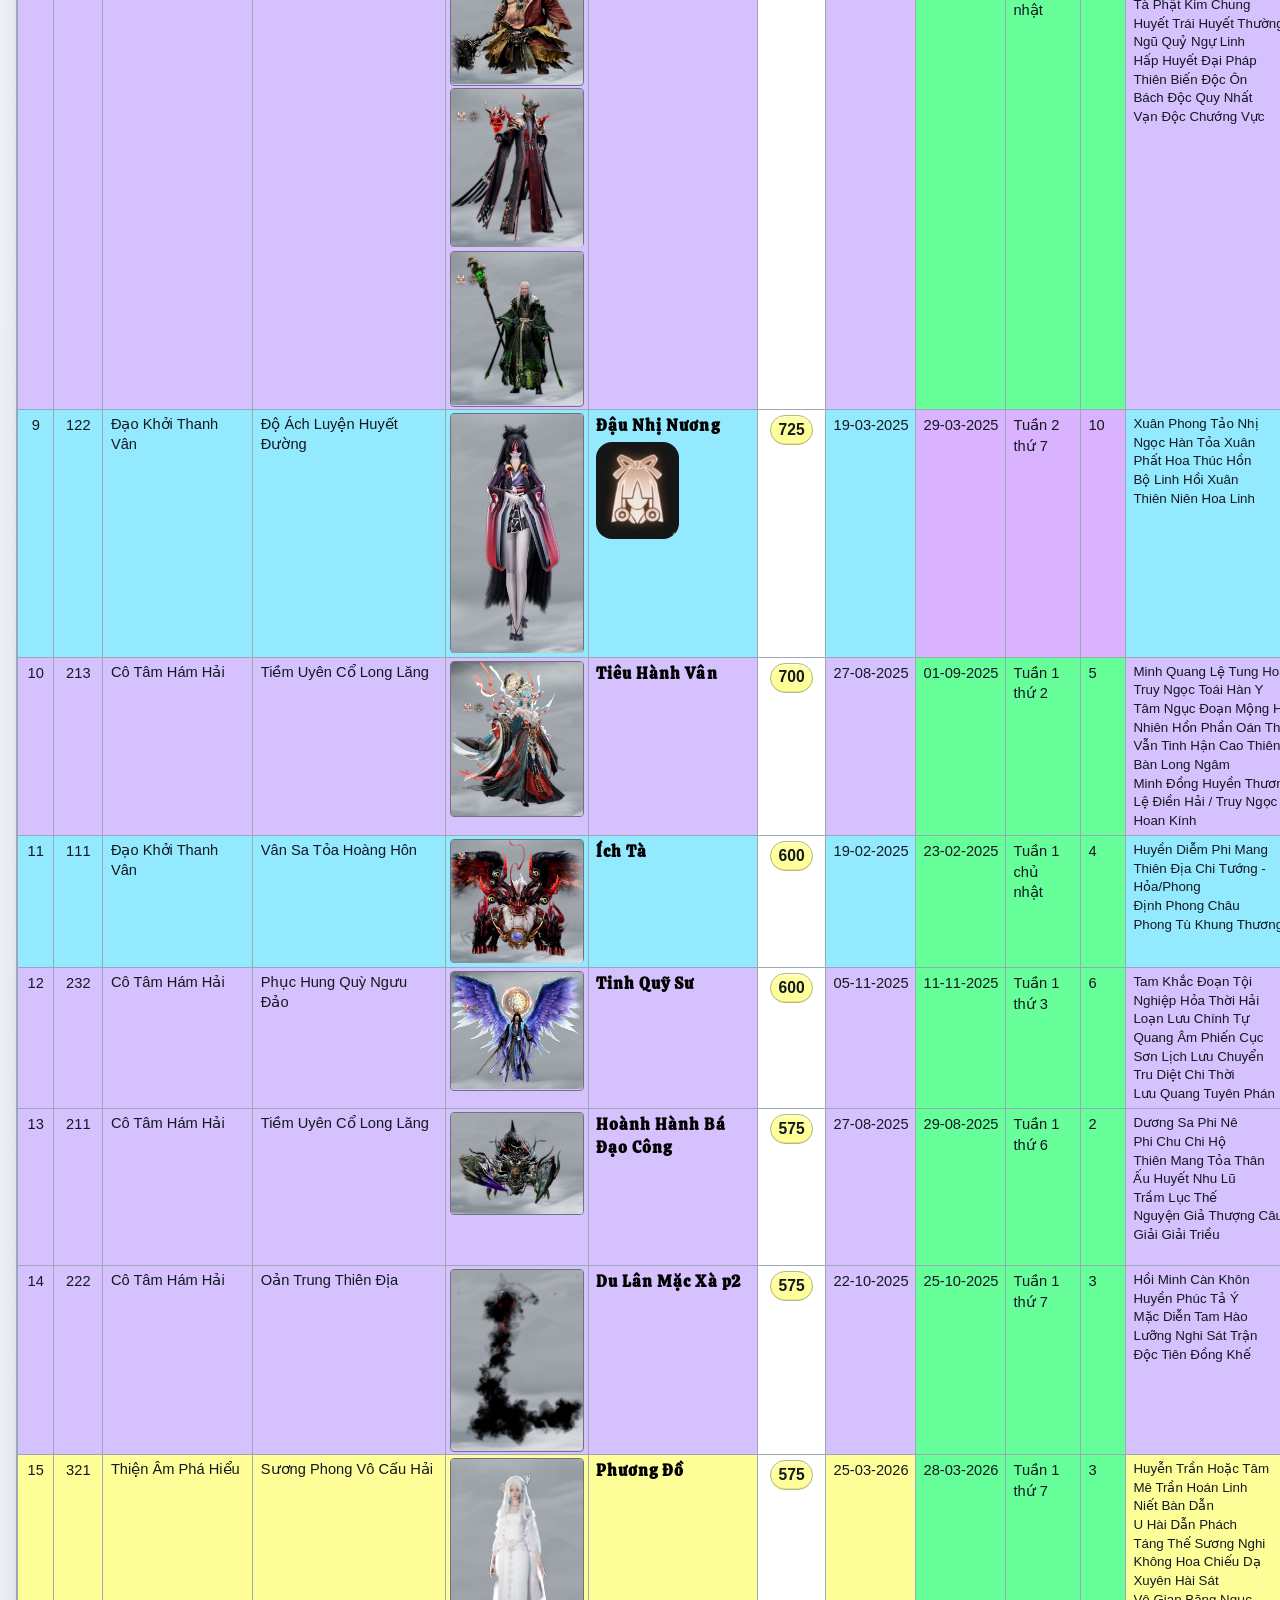
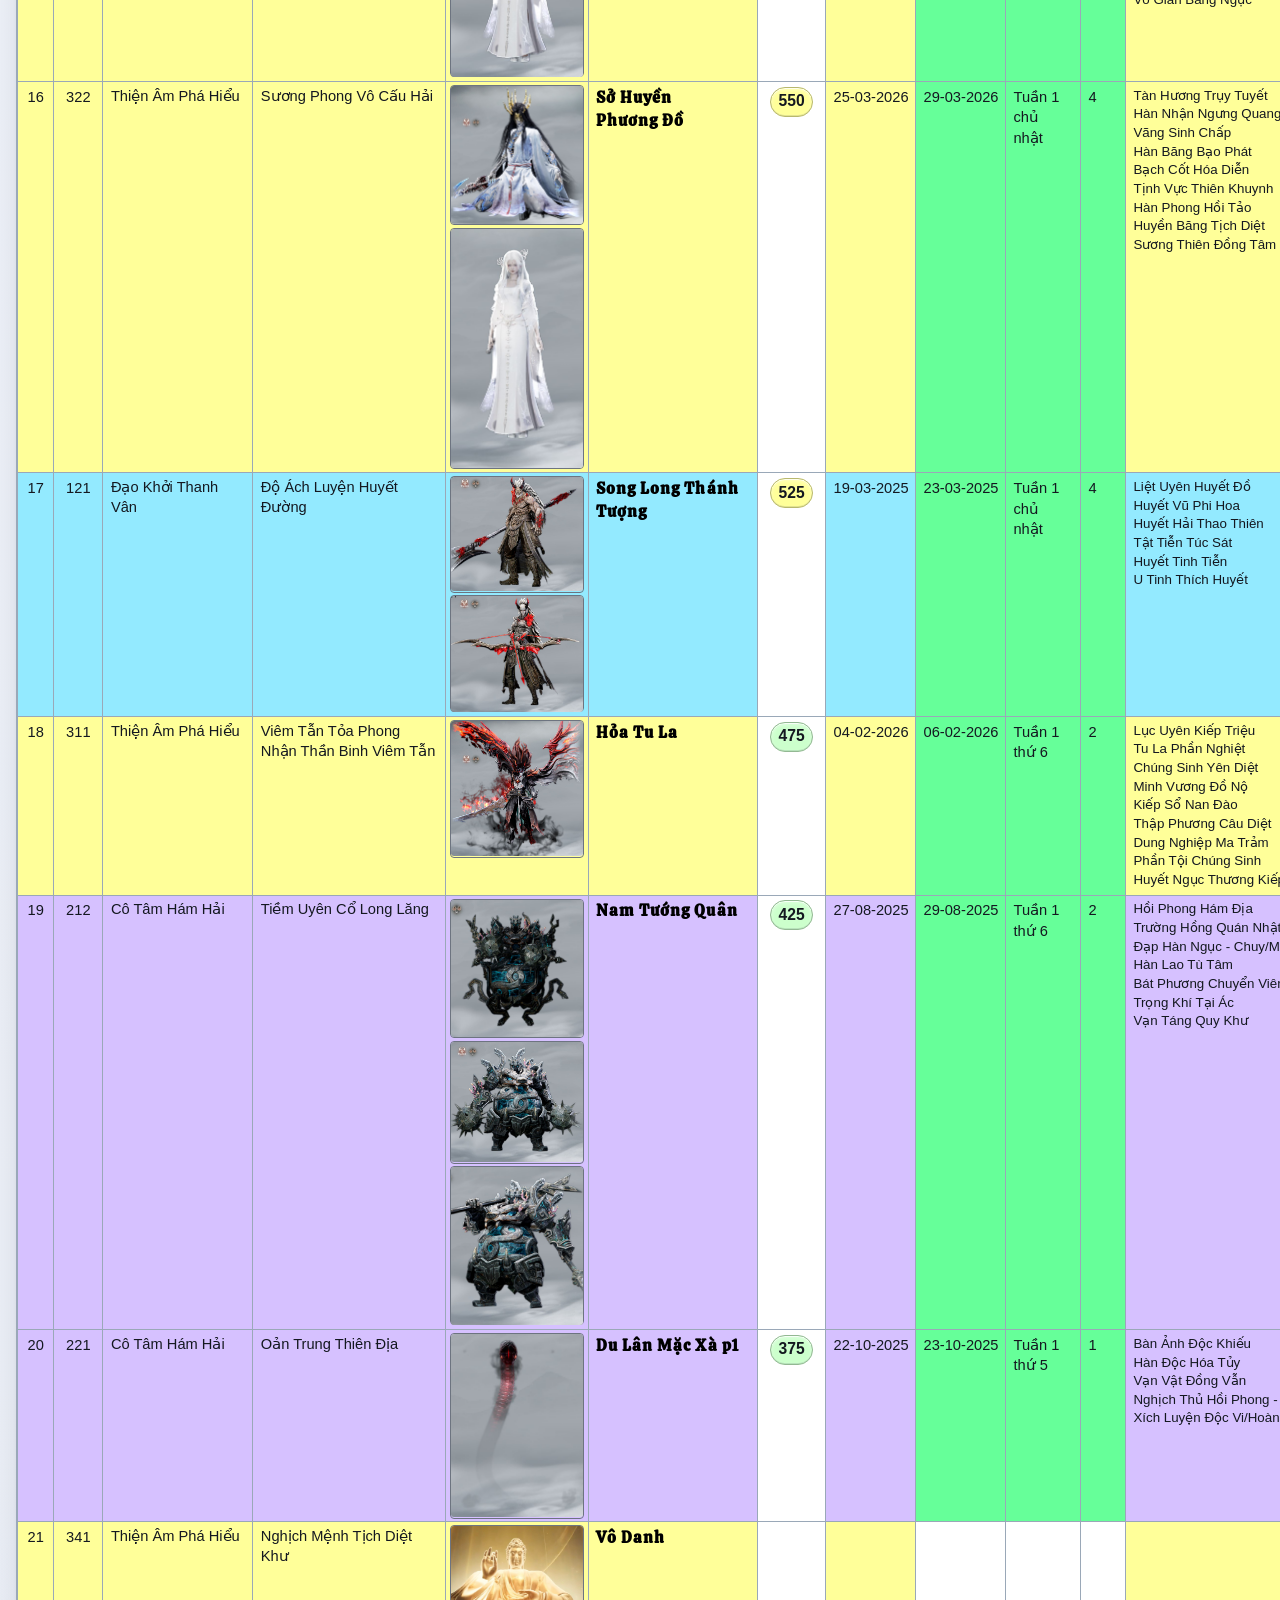
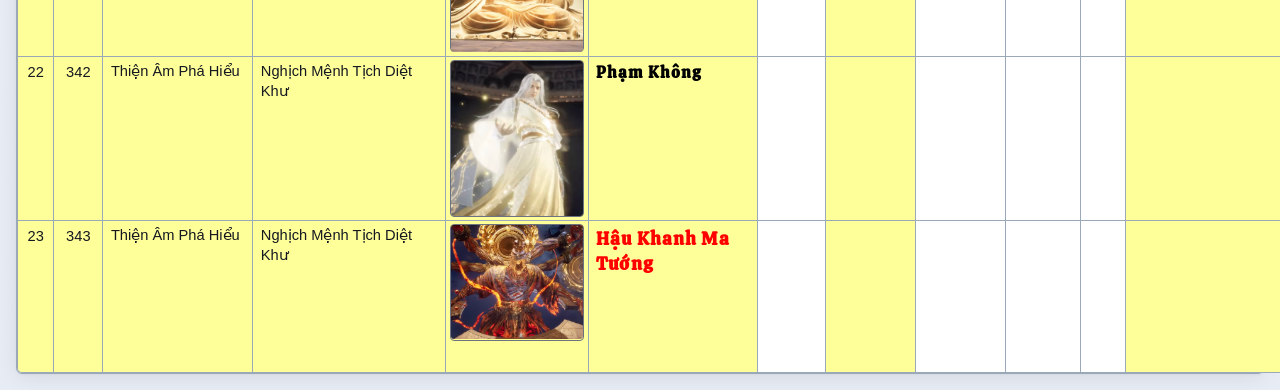
==== commit 7f3c43cf: "styling" ====
--- a/ac-mong-10.html
+++ b/ac-mong-10.html
@@ -32,7 +32,7 @@
       </label>
       <span id="status">Loading…</span>
     </div>
-    <div class="table-scroll" id="table-wrap"></div>
+    <div class="table-container" id="table-wrap"></div>
     <script src="ac-mong-10-trailer.js"></script>
     <script src="ac-mong-10.js"></script>
     <script src="table-app.js"></script>
--- a/table-app.css
+++ b/table-app.css
@@ -44,21 +44,20 @@
   color: #555;
 }
 
-.table-scroll {
-  overflow-x: auto;
-  overflow-y: auto;
+.table-container {
+  /* Không tạo scroll container — để body/html scroll, thead sticky bám viewport */
+  overflow: visible;
+  width: 100%;
   max-width: 100%;
-  width: 100%;
   min-width: 0;
   border: 1px solid #c8ccd4;
   border-radius: 8px;
   background: #fff;
   box-shadow: 0 1px 2px rgba(0, 0, 0, 0.06);
-  -webkit-overflow-scrolling: touch;
 }
 
 /* Khớp layout bảng Excel khi chỉ dùng table-app; trang boss ghi đè/ bổ sung trong ac-mong-10.css */
-.table-scroll > table {
+.table-container > table {
   min-width: 1500px;
 }
 
@@ -76,7 +75,7 @@
 }
 
 /* Trang listing: --fixed không được kéo min-width xuống 100% — khớp ac-mong-10 */
-.table-scroll > table.data-table.data-table--fixed {
+.table-container > table.data-table.data-table--fixed {
   width: max(100%, 1500px);
   min-width: 1500px;
 }
@@ -96,16 +95,21 @@
 }
 
 .data-table thead th {
+  position: sticky;
+  top: 0;
+  z-index: 2;
   background: #2c3e50;
   color: #fff;
   font-weight: 600;
   white-space: nowrap;
   cursor: pointer;
   user-select: none;
+  box-shadow: 0 1px 0 0 rgba(0, 0, 0, 0.12);
 }
 
 .data-table thead th:hover {
   background: #34495e;
+  box-shadow: 0 1px 0 0 rgba(0, 0, 0, 0.12);
 }
 
 .data-table thead th.sort-asc::after {
--- a/ac-mong-10.css
+++ b/ac-mong-10.css
@@ -2757,6 +2757,14 @@
   box-sizing: border-box;
 }
 
+body.excel-boss-page .boss-table__title-icon {
+  display: block;
+  margin-top: 0.25rem;
+  width: 54%;
+  object-fit: contain;
+  border-radius: 16px;
+}
+
 body.excel-boss-page h1 {
   font-size: 16pt;
   font-weight: 700;
@@ -2976,7 +2984,7 @@
   box-shadow: inset 0 1px 2px rgba(0, 0, 0, 0.04);
 }
 
-body.excel-boss-page .table-scroll {
+body.excel-boss-page .table-container {
   /* Cùng độ dày + màu với viền ô (divider) bên trong */
   border: 0.5px solid #9aa8b8;
   border-radius: 6px;
@@ -2984,19 +2992,13 @@
     0 4px 24px rgba(15, 23, 42, 0.08),
     0 1px 3px rgba(15, 23, 42, 0.04);
   background: #ffffff;
-  width: 100%;
-  max-width: 100%;
-  min-width: 0;
-  overflow-x: auto;
-  overflow-y: auto;
-  -webkit-overflow-scrolling: touch;
   background-clip: padding-box;
 }
 
-/* Bảng list: tối thiểu 1500px; khung .table-scroll cuộn ngang */
-body.excel-boss-page .table-scroll > table,
-body.excel-boss-page .table-scroll table.excel-ac-mong,
-body.excel-boss-page .table-scroll table.data-table {
+/* Bảng list: tối thiểu 1500px; khung .table-container cuộn ngang */
+body.excel-boss-page .table-container > table,
+body.excel-boss-page .table-container table.excel-ac-mong,
+body.excel-boss-page .table-container table.data-table {
   min-width: 1500px;
 }
 
@@ -3016,7 +3018,6 @@
   border-right: 0.5px solid #9aa8b8;
   border-bottom: 0.5px solid #9aa8b8;
   padding: 0.3rem 0.48rem;
-  vertical-align: top;
 }
 
 body.excel-boss-page table.excel-ac-mong thead tr:first-child th {
@@ -3045,6 +3046,7 @@
 }
 
 body.excel-boss-page table.excel-ac-mong thead th {
+  z-index: 3;
   background: linear-gradient(180deg, #e2e9f6 0%, #d4dff0 100%);
   color: #0f172a;
   font-weight: 700;
@@ -3054,11 +3056,12 @@
   word-break: normal;
   word-wrap: normal;
   hyphens: none;
-  cursor: pointer;
+  box-shadow: 0 1px 0 0 #9aa8b8;
 }
 
 body.excel-boss-page table.excel-ac-mong thead th:hover {
   background: linear-gradient(180deg, #d6e0f2 0%, #c8d4ea 100%);
+  box-shadow: 0 1px 0 0 #9aa8b8;
 }
 
 body.excel-boss-page
@@ -3137,7 +3140,7 @@
 }
 
 body.excel-boss-page table.excel-phu-ban .boss-cell__name {
-  font-size: 10pt;
+  font-size: 12pt;
   font-weight: 700;
   line-height: 1.38;
   margin-bottom: 0.28rem;
@@ -3228,16 +3231,16 @@
   min-width: 100%;
 }
 
-/* Listing trong .table-scroll: không để --fixed ghi đè min 1500px (rule trên dùng cho ngữ cảnh khác nếu có) */
-body.excel-boss-page .table-scroll table.excel-ac-mong.data-table--fixed {
+/* Listing trong .table-container: không để --fixed ghi đè min 1500px (rule trên dùng cho ngữ cảnh khác nếu có) */
+body.excel-boss-page .table-container table.excel-ac-mong.data-table--fixed {
   width: max(100%, 1500px);
   min-width: 1500px;
 }
 
 /* Trang listing Phụ bản 5 (phu-ban-5.html) — min-width bảng 420px */
-body.excel-boss-page--phu-ban-5-list .table-scroll > table,
-body.excel-boss-page--phu-ban-5-list .table-scroll table.excel-ac-mong,
-body.excel-boss-page--phu-ban-5-list .table-scroll table.data-table {
+body.excel-boss-page--phu-ban-5-list .table-container > table,
+body.excel-boss-page--phu-ban-5-list .table-container table.excel-ac-mong,
+body.excel-boss-page--phu-ban-5-list .table-container table.data-table {
   min-width: 420px;
 }
 
@@ -3246,7 +3249,7 @@
 }
 
 body.excel-boss-page--phu-ban-5-list
-  .table-scroll
+  .table-container
   table.excel-ac-mong.data-table--fixed {
   width: max(100%, 420px);
   min-width: 420px;
@@ -3373,14 +3376,6 @@
   border-radius: 4px;
 }
 
-body.excel-boss-page .boss-table__title-icon {
-  display: block;
-  margin-top: 0.25rem;
-  width: 54%;
-  object-fit: contain;
-  border-radius: 16px;
-}
-
 body.boss-detail-page .boss-detail__error {
   flex: 0 0 auto;
   padding: 0.65rem 0.85rem;
@@ -4135,6 +4130,8 @@
 
 body.boss-detail-page--phu-ban .boss-detail__title {
   margin-bottom: 0.65rem;
+  padding: 1.2rem 2rem;
+  font-size: clamp(1.5rem, 4.5vw, 2.25rem);
 }
 
 body.boss-detail-page--phu-ban .boss-detail__fields-inner--phu-ban {
